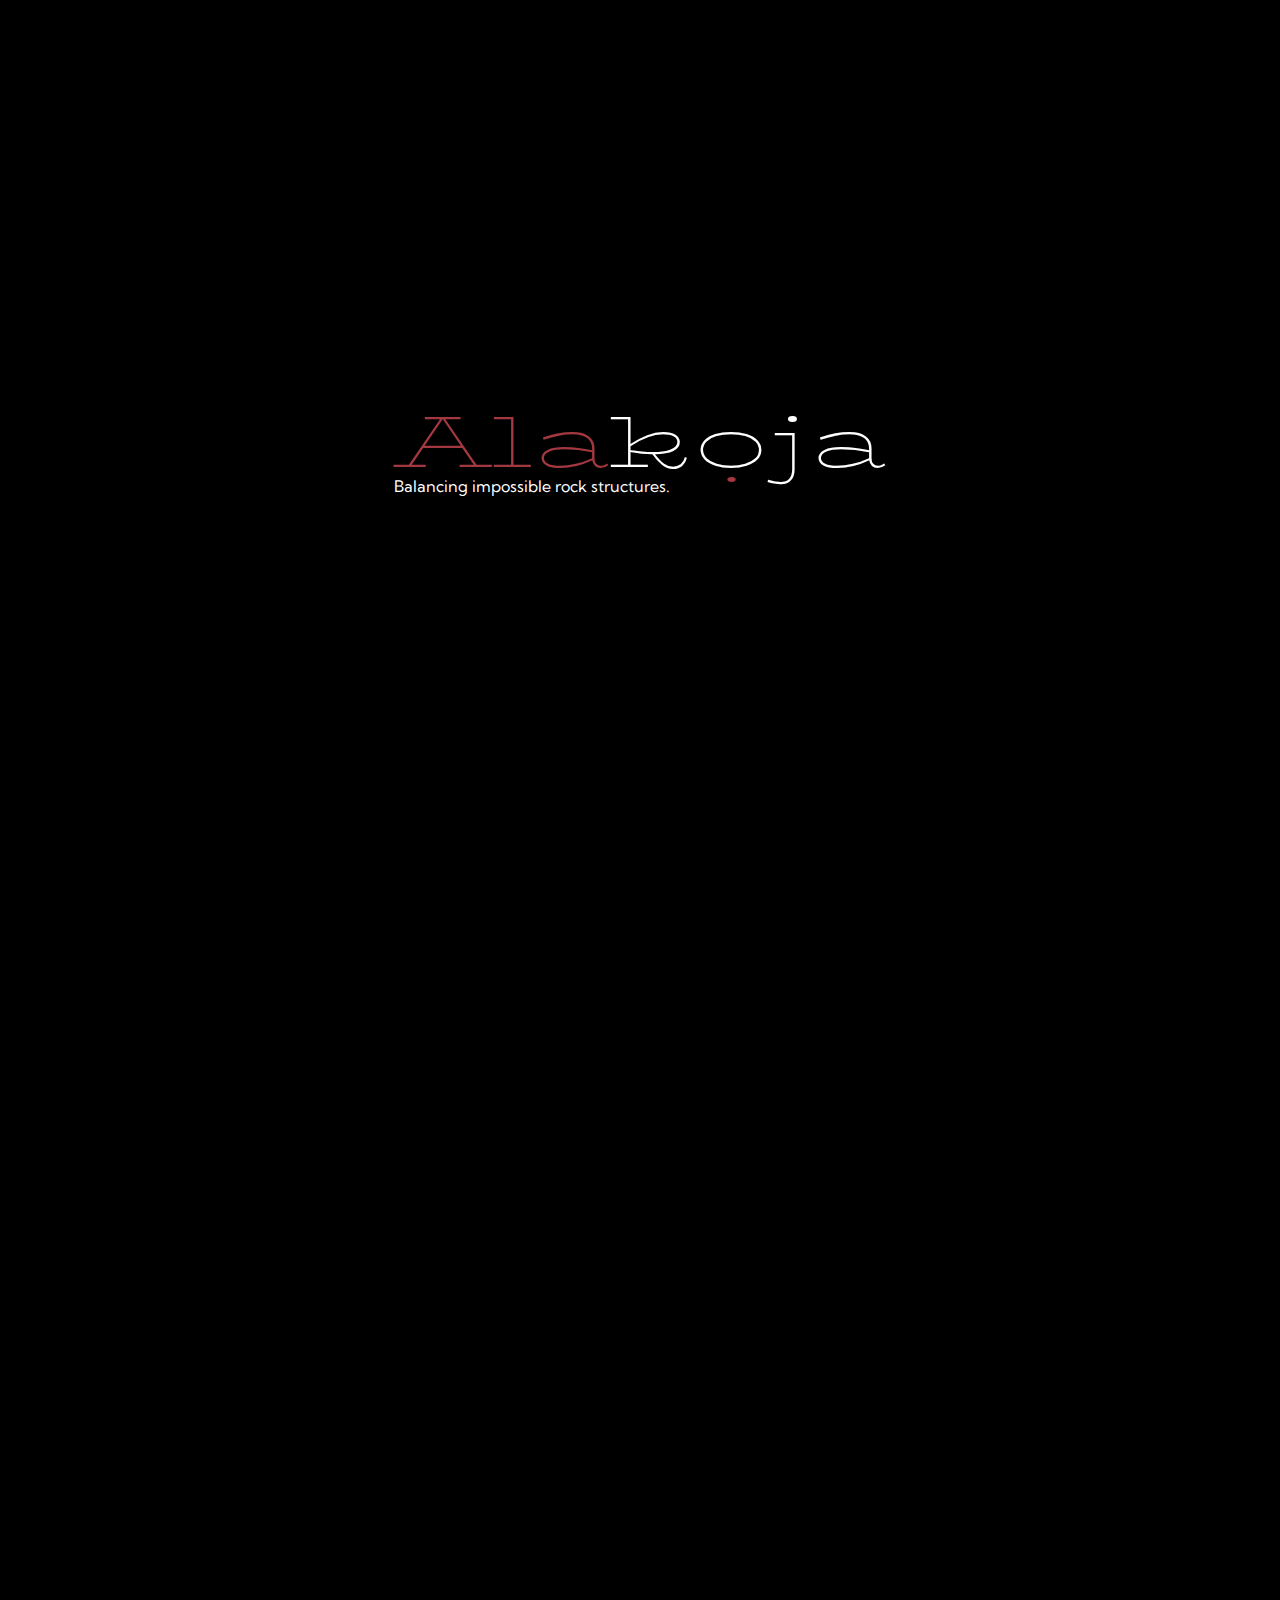
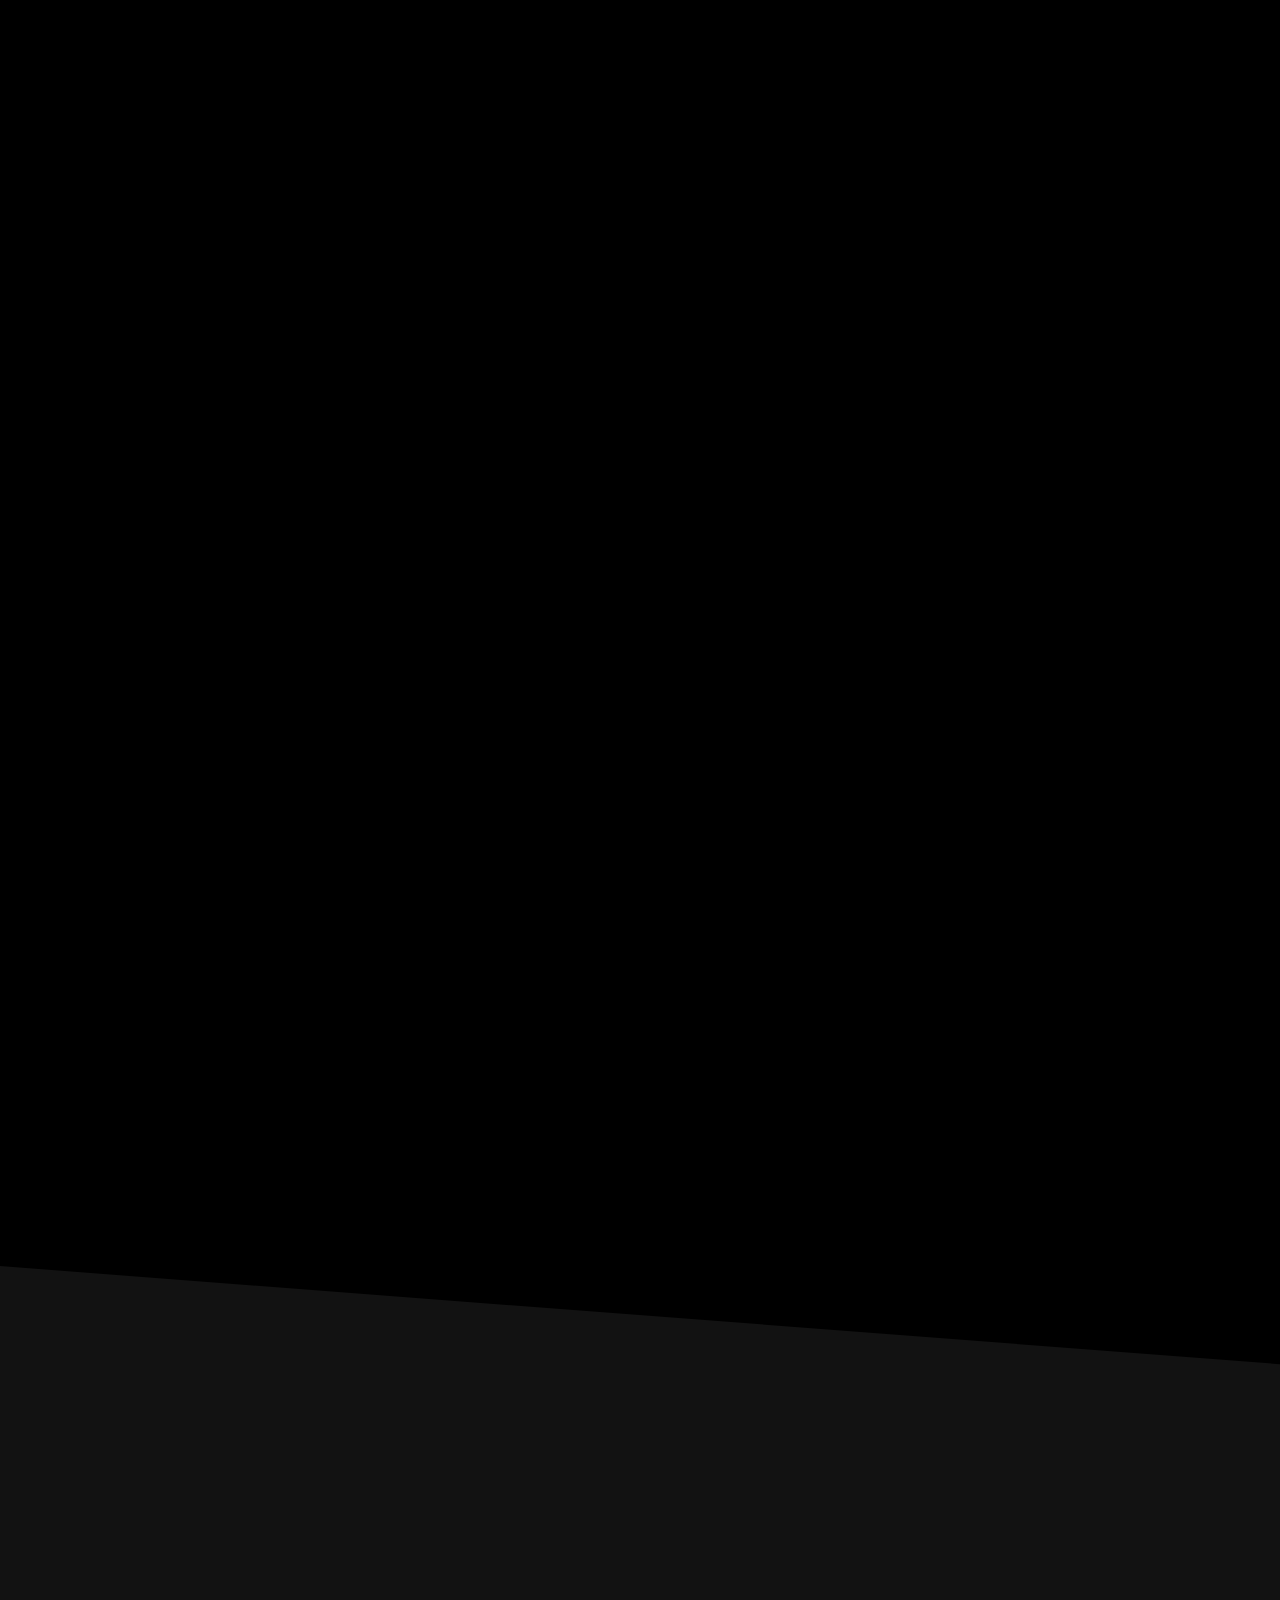
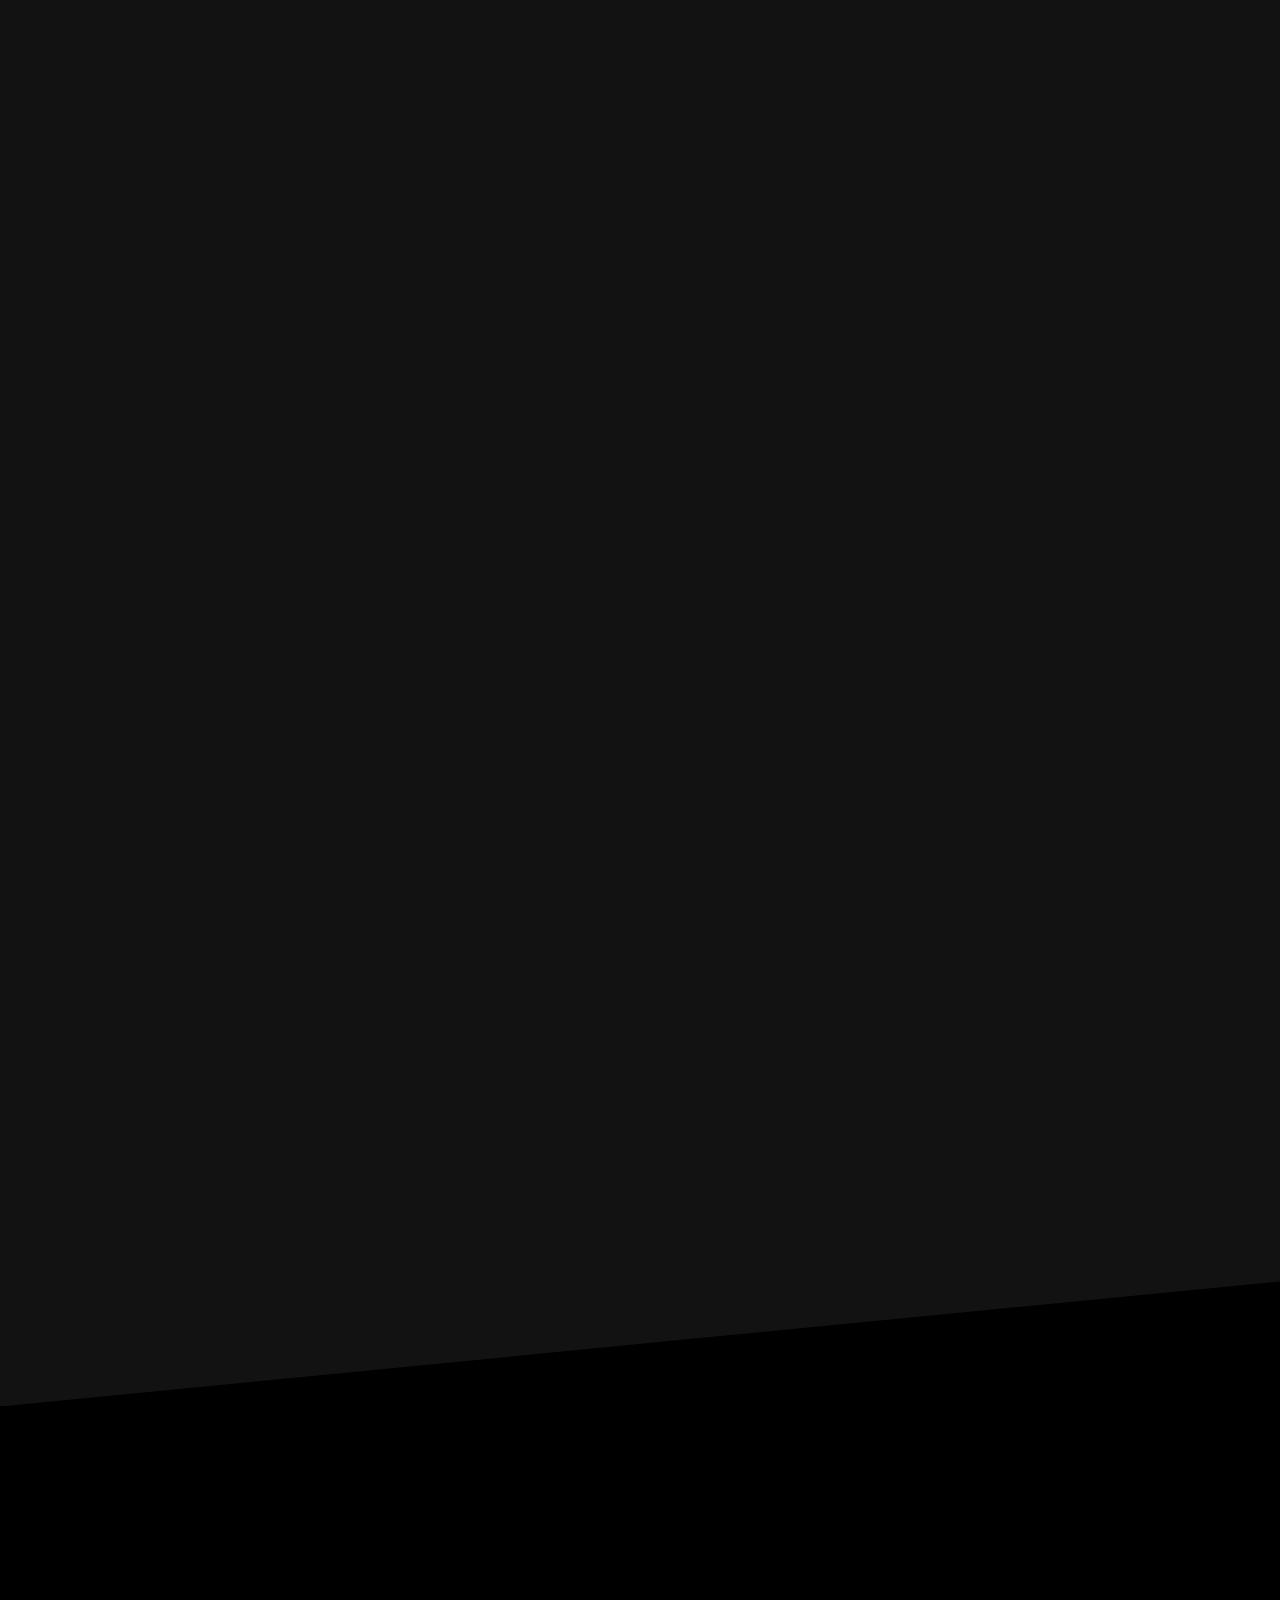
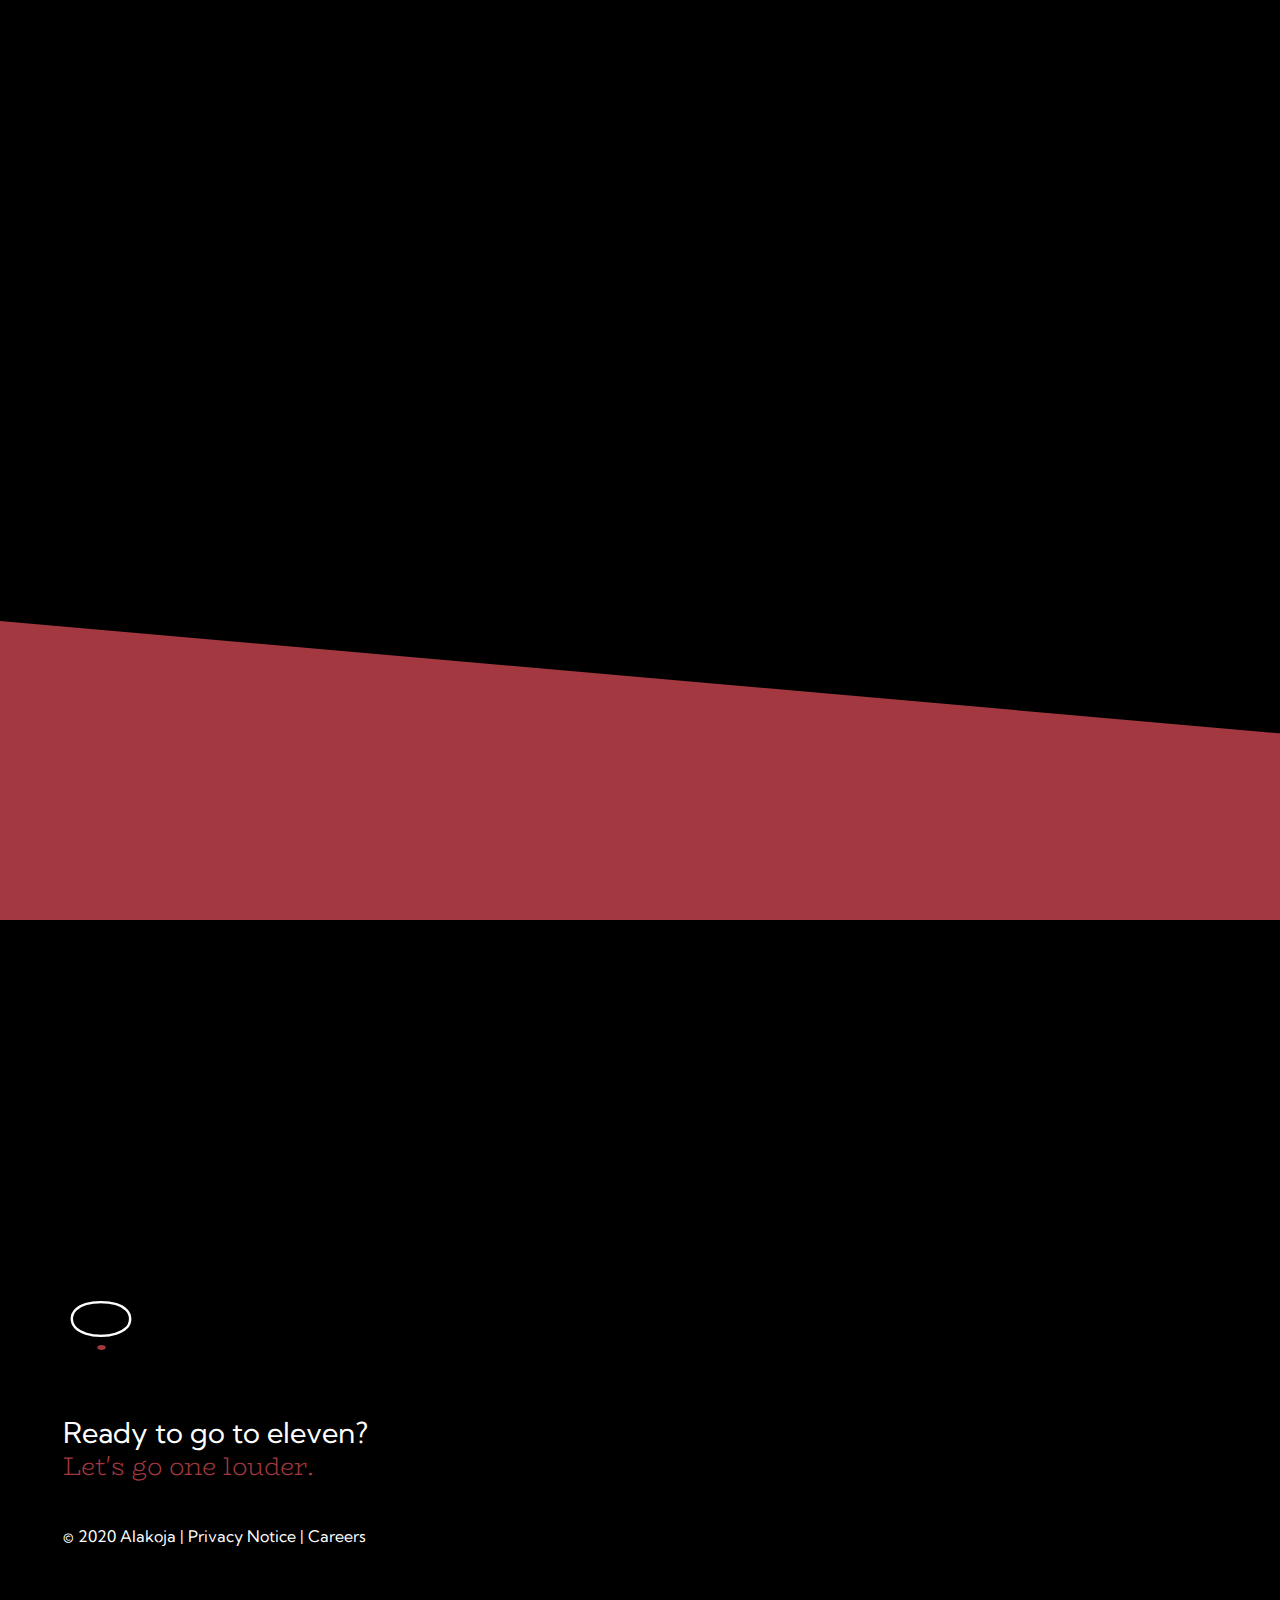
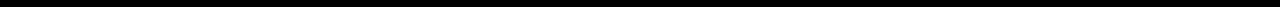
==== index.html @ 2e17ad3f "Add contact page (needs backend work)" ====
<!DOCTYPE html>
<html lang="en" class="dark-mode">
<head>
    <meta charset="UTF-8">
    <meta name="viewport" content="width=device-width, initial-scale=1.0">
    <link href="https://fonts.googleapis.com/css2?family=Gilda+Display&family=Kumbh+Sans:wght@300;400;700&family=BioRhyme:wght@200;300;400;700;800&family=BioRhyme+Expanded:wght@200;300;400;700;800&display=swap" rel="stylesheet">
    <link href="reset.css" rel="stylesheet">
    <link href="styles.css" rel="stylesheet">
    <title>Alakọja</title>
</head>
<body>
    <div class="preloader">
        <div></div>
        <h1><span class="logo-color-1">Ala</span>k<span class="hero-o">o</span>ja</h1>
        <p>Balancing impossible rock structures.</p>
    </div>
    <header>
        <div class="header-container">
            <h1><span class="logo-color-1">Ala</span>k<span class="hero-o">o</span>ja</h1>
            <h2>Transcend the ordinary.</h2>
        </div>
        <div class="header-diag"></div>
    </header>
    <div class="nav-btn square-hover">☰</div>
    <nav class="hidden">
        <h1><a href="#"><span class="logo-color-1">Ala</span>k<span class="hero-o">o</span>ja</a></h1>
        <ul>
            <li><a href="#services">Check out our services</a></li>
            <li><a href="#work">See our work</a></li>
            <li><a href="#team">Meet our team</a></li>
            <li><a href="#careers">Find your people</a></li>
            <li><a href="/contact/" class="cta-action square-hover">Take the leap</a></li>
        </ul>
    </nav>
    <section class="hero">
        <video autoplay muted="true" class="hero-img" onended="showNext()">
            <source src="nyu.mp4" type="video/mp4">

            <img src="https://source.unsplash.com/qWQGk5mdVBU"></img>
        </video>
    </section>
    <div class="bottom-diag"></div>
    <main>
        <section class="service-section main-padding">
            <h3 id="services" class="float-up">What we offer</h3>
            <div class="service-container">
                <div class="service float-up">
                    <div class="img-container"><img src="design.svg" /></div>
                    <h4>A holistic design experience</h4>
                    <p>A good design generates buzz. Our in-house designers can work with you to seamlessly integrate with your current design language, or help you build a new one.</p>
                </div>
                <div class="service float-up">
                    <div class="img-container"><img src="development.svg" /></div>
                    <h4>Best-in-class web development</h4>
                    <p>Our engineers have worked at companies big and small, and all of their combined experience are at your disposal to make your perfect website run perfectly.</p>
                </div>
                <div class="service float-up">
                    <div class="img-container"><img src="consulting.svg" /></div>
                    <h4>Consulting that gets you solutions</h4>
                    <p>It pays to know who to pay. We've got years of experience in this space, and our consultants can help you choose your path. You can rest easy working with us.</p>
                </div>
                <div class="service float-up">
                    <div class="img-container"><img src="research.svg" /></div>
                    <h4>Consumer research and market knowledge</h4>
                    <p>Knowledge is power, and we can get it for you. Knowing what the market thinks of you can inform your next steps, and we know the best ways to help you out.</p>
                </div>
                <div class="service float-up">
                    <div class="img-container"><img src="marketing.svg" /></div>
                    <h4>A marketing strategy that adds up</h4>
                    <p>A good product like yours deserves a captive audience. Our marketing team knows exactly how to get you in front of that audience, and let your product speak for itself.</p>
                </div>
                <div class="service float-up">
                    <div class="img-container"><img src="cutting-edge.svg" /></div>
                    <h4>Cutting-edge tech to help you stand out</h4>
                    <p>Sometimes, current-gen just isn't enough. We have a team dedicated to finding ways to use novel technology like machine learning to boost your bottom line.</p>
                </div>
                <div class="service float-up">
                    <div class="img-container"><img src="metrics.svg" /></div>
                    <h4>Metrics that make sense</h4>
                    <p>A black-box solution doesn't help anybody. Our team has experience turning opaque systems at Fortune 500 companies into understandable, readable, actionable data.</p>
                </div>
                <div class="service float-up">
                    <div class="img-container"><img src="optimization.svg" /></div>
                    <h4>Smooth-as-butter optimization</h4>
                    <p>Even performance cars need tune-ups. Our engineering team knows what makes websites run, and what makes them crawl. We'll make sure yours runs in high gear.</p>
                </div>
                <div class="service float-up">
                    <div class="img-container"><img src="seo.svg" /></div>
                    <h4>SEO that's always number 1</h4>
                    <p>Your website needs to be seen. What better way to be seen than as the top result on your favorite search engine? Our dedicated SEO team can make it happen.</p>
                </div>
            </div>
        </section>
        <div class="service-work-diag"></div>
        <section class="work-section main-padding">
            <h3 id="work" class="float-up">Read our case studies</h3>
            <div class="work-container">
                <div class="work-card float-up square-hover">
                    <a href="/work/squarespace">
                        <img class="work-img" src="https://source.unsplash.com/gM8L2eUCVRE"></img>
                        <h4 data-name="Squarespace">Squarespace</h4>
                    </a>
                </div>
                <div class="work-card float-up square-hover">
                    <a href="/work/codecademy">
                        <!-- <img class="work-img" src="codecademy-render.png"></img> -->
                        <video preload="true" loop="true" muted="true" class="work-img" poster="codecademy-render.png">
                            <source src="codecademy.mp4" type="video/mp4">
                        </video>
                        <h4 data-name="Codecademy">Codecademy</h4>
                    </a>
                </div>
                <div class="work-card float-up square-hover">
                    <a href="/work/nfl">
                        <img class="work-img" src="https://source.unsplash.com/UpbLLAB8E78"></img>
                        <h4 data-name="NFL">NFL</h4>
                    </a>
                </div>
                <div class="work-card float-up square-hover">
                    <a href="/work/att">
                        <img class="work-img" src="https://source.unsplash.com/UpbLLAB8E78"></img>
                        <h4 data-name="AT&T">AT&amp;T</h4>
                    </a>
                </div>
                <div class="work-card float-up square-hover">
                    <a href="/work/nyu">
                        <!-- <img class="work-img-alt" src="https://source.unsplash.com/2JIvboGLeho"></img> -->
                        <video preload="true" loop="true" muted="true" class="work-img" poster="nyu-render.png">
                            <source src="nyu.mp4" type="video/mp4">
                        </video>
                        <h4 data-name="NYU Libraries">NYU Libraries</h4>
                    </a>
                </div>
                <div class="work-card float-up square-hover">
                    <a href="/work/terraling">
                        <!-- <img class="work-img" src="terraling-render.png"></img> -->
                        <video preload="true" loop="true" muted="true" class="work-img" poster="terraling-render.png">
                            <source src="terraling.mp4" type="video/mp4">
                        </video>
                        <h4 data-name="Terraling">Terraling</h4>
                    </a>
                </div>
            </div>
        </section>
        <div class="work-client-diag"></div>
        <section class="client-section main-padding">
            <div class="client-img-bg">
                <img class="nba" src="terraling-render.png" />
                <img class="bloomberg" src="nyu-render.png" />
            </div>
            <h3 id="clients" class="float-up">Some clients we've worked with</h3>
            <div class="client-container ">
                <div class="client" data-bg="nba"><!--h4>NBA</h4--><img class="float-up" src="nbalogo.png" /></div>
                <div class="client" data-bg="bloomberg"><!--h4>Bloomberg</h4--><img class="float-up" src="bloomberglogo.png" /></div>
                <div class="client"><!--h4>Game of Thrones</h4--><img class="float-up" src="gameofthroneslogo.png" /></div>
                <div class="client"><!--h4>CenturyLink</h4--><img class="float-up" src="centurylinklogo.png" /></div>
                <div class="client"><!--h4>Wall Street Journal</h4--><img class="float-up" src="wallstreetjournallogo.png" /></div>
                <div class="client"><!--h4>MLB</h4--><img class="float-up" src="mlblogo.png" /></div>
                <div class="client"><!--h4>Goldman Sachs</h4--><img class="float-up" src="goldmansachslogo.png" /></div>
                <div class="client"><!--h4>Mercedes-Benz</h4--><img class="float-up" src="mercedesbenzlogo.png" /></div>
                <div class="client"><!--h4>Bacardi</h4--><img class="float-up" src="bacardilogo.png" /></div>
                <div class="client"><!--h4>Toshiba</h4--><img class="float-up" src="toshibalogo.png" /></div>
                <div class="client"><!--h4>Daily News</h4--><img class="float-up" src="dailynewslogo.png" /></div>
                <div class="client"><!--h4>Camel</h4--><img class="float-up" src="camellogo.png" /></div>
            </div>
        </section>
        <div class="client-team-diag"></div>
        <section class="team-section main-padding">
            <h3 id="team" class="float-up">Your dream team</h3>
        </section>
        <section class="career-section main-padding">
            <h3 id="careers" class="float-up">See our open positions</h3>
            <div class="career-container">
                <div class="career-location float-up">
                    <h4>Brooklyn</h4>
                    <p>No open positions.</p>
                </div>
                <div class="career-location float-up">
                    <h4>Remote</h4>
                    <p>No open positions.</p>
                </div>
                <div class="career-location float-up">
                    <h4>International</h4>
                    <p>No open positions.</p>
                </div>
            </div>
        </section>
    </main>
    <footer>
        <h1><span class="hero-o">o</span></h1>
        <div class="footer-cta">
            <span class="cta-label">Ready to go to eleven?</span>
            <a href="/contact/" class="cta-action square-hover">Let's go one louder.</a>
        </div>
        <div class="footer-text">© 2020 Alak<span class="hero-o">o</span>ja | <a href="#">Privacy Notice</a> | <a href="/#careers">Careers</a></div> 
    </footer>
    <!-- <div class="cursor-outside"></div>
    <div class="cursor-center"></div> -->
</body>

<script type="text/javascript" src="scripts.js"></script>

</html>
---- styles.css ----
:root {
    --logo-color-1: #a33841;
    --contrast-color: #d4e4ff;
    --bg-color: white;
    --bg-color-1: #cfcfcf;
    --bg-color-2: #f3c8d1;
    --text-color: black;
}

* {
    box-sizing: border-box;
    /* cursor: none; */
}

html {
    font-family: "Kumbh Sans";
    color: var(--text-color);
    scroll-behavior: smooth;
}

html.dark-mode {
    --bg-color: black;
    --bg-color-1: #121212;
    --bg-color-2: var(--logo-color-1);
    --text-color: white;
}

body {
    overflow: hidden;
}

/* heading */

h1 {
    /* font-family: "Gilda Display"; */
    font-family: "BioRhyme Expanded";
    font-weight: 200;
    font-size: 4.5em;
    /* margin-bottom: 10px; */
}

@media (max-width: 768px) {
    h1 {
        font-family: "BioRhyme";
        margin-bottom: 10px;
    }
}

h2 {
    font-size: 1.4em;
}

h3 {
    font-size: 2.2em;
    font-weight: bold;
    padding-bottom: 1.2em;
    padding-top: 10vh;
}

h4 {
    /* font-family: "Gilda Display"; */
    font-family: "BioRhyme";
    font-weight: 300;
    font-size: 1.8em;
}

a {
    position: relative;
    text-decoration: none;
    color: var(--text-color);
}

a::after {
    content: '';
    width: 0%;
    background: var(--text-color);
    height: 1px;
    position: absolute;
    left: 0%;
    bottom: -1px;
    transition: 0.1s linear;
}

a:hover::after {
    width: 25%;
    transition: 0.1s linear;
}

a:active::after {
    width: 100%;
    transition: 0.1s linear;
}

/* layout */

header {
    position: fixed;
    top: 0;
    left: 0;
    z-index: 98;
    height: 30vh;
    width: 100%;
    display: grid;
    grid-template: 17.5vh 1fr / 1fr;
    align-items: center;
    overflow: hidden;
    will-change: auto;
}

.header-container {
    padding: 4%;
    padding-bottom: 0;
    max-width: 100%;
    z-index: 97;
}

.header-diag {
    position: absolute;
    width: 150%;
    height: 100%;
    background: var(--bg-color);
    clip-path: polygon(0 0, 0 100%, 100% 0);
}

nav {
    position: fixed;
    background: var(--bg-color);
    height: 100%;
    width: 100%;
    z-index: 100;
    top: 0;
    left: 0;
    padding: 15vh;
    transition: 0.1s linear;
}

@media (max-width: 768px) {
    header {
        font-size: 0.75em;
    }

    nav {
        padding: 5vh;
    }
}

nav.hidden {
    opacity: 0;
    pointer-events: none;
    transition: 0.1s linear;
}

nav ul {
    display: grid;
    grid-template-columns: 1fr;
    padding-top: 10px;
    grid-gap: 15px;
    font-size: 1.2em;
}

.hero {
    height: 90vh;
    margin-top: 10vh;
    overflow: hidden;
    display: grid;
    justify-content: center;
    align-items: center;
    grid-template-columns: 1fr;
    grid-template-rows: 1fr;
}

.bottom-diag {
    max-width: 100%;
    overflow: hidden;
    height: calc(20vh + 2px);
    margin-top: calc(-20vh - 2px);
    background: var(--bg-color);
    /* clip-path: polygon(0 100%, 100% 0, 100% 100%); */
    clip-path: polygon(0 45%, 0 100%, 100% 100%);
}

main {
    padding: 5% 0;
    background: var(--bg-color);
    z-index: 2;
}

.main-padding {
    padding-left: 7.5vh;
    padding-right: 7.5vh;
}

.service-container {
    display: flex;
    flex-flow: row wrap;
}

.service {
    width: 33%;
    margin-bottom: 1em;
    padding-bottom: 85px;
    padding-right: 85px;
    display: grid;
    grid-template-rows: 200px auto auto;
    grid-gap: 25px;
}

@media (max-width: 768px) {
    .service {
        width: 100%;
        grid-template-rows: 150px auto auto;
        grid-gap: 25px;
        padding-right: 0;
        padding-bottom: 25px;
        padding-top: 25px;
        border-top: 1px solid var(--text-color);
    }
}

.service .img-container {
    width: 100%;
    height: 100%;
    overflow: hidden;
    padding: 0 20px;
    padding-bottom: 10px;
    display: grid;
    justify-content: center;
    align-items: center;
}

.service .img-container img {
    width: 100%;
    height: 100%;
    object-fit: fill;
}

.service p {
    line-height: 2em;
}

.service-work-diag {
    height: 12vh;
    margin-bottom: -3px;
    clip-path: polygon(0 0, 0 100%, 110% 100%);
    background: var(--bg-color-1);
}

.work-section {
    background: var(--bg-color-1);
}

.work-container {
    width: 100%;
    display: flex;
    flex-flow: row wrap;
}

.work-card {
    width: calc(50% - 10px);
    height: 45vh;
    position: relative;
    transition: 0.1s linear;
    margin-right: 10px;
    margin-bottom: 10px;
}

.work-card:hover {
    filter: contrast(1.2) saturate(1.1);
    transition: 0.1s linear;
}

.work-card h4 {
    position: absolute;
    bottom: 1.3em;
    left: 25px;
    color: white;
    z-index: 2;
    transition: 0.1s linear;
    pointer-events: none;
}

.work-card h4::after {
    content: '';
    position: absolute;
    height: 2px;
    background: white;
    width: 0%;
    bottom: -3px;
    left: 0;
    transition: 0.1s linear;
}

.work-card h4::before {
    content: attr(data-name);
    font-size: 10em;
    position: absolute;
    bottom: -2.2rem;
    left: 0px;
    word-wrap: break-word;
    max-width: 40vw;
    line-height: 0.55em;
    font-family: "Kumbh Sans";
    opacity: 0;
    font-weight: 900;
    letter-spacing: -15px;
    pointer-events: none;
    transition: 0.1s linear;
}

.work-card:hover h4 {
    left: 60px;
    transition: 0.1s linear;
}

.work-card:hover h4::after {
    width: 25px;
    transition: 0.1s linear;
}

.work-card:active h4::after {
    width: 100%;
    transition: 0.1s linear;
}

.work-card:hover h4::before {
    opacity: 0.1;
    transition: 0.1s linear;
}

.work-card a {
    height: 100%;
    width: 100%;
    display: block;
    overflow: hidden;
    display: flex;
    justify-content: center;
    align-items: center;
    object-fit: cover;
}

.work-card .work-img {
    flex: 1;
    max-height: 100%;
    object-fit: cover;
}

@media (max-width: 768px) {
    .work-card h4::before {
        display: none;
    }

    .work-card {
        width: 100%;
    }

    .work-card img {
        top: 0%;
        height: 100%;
        width: auto;
    }
}

.work-client-diag {
    position: absolute;
    height: 15vh;
    width: 100%;
    padding-top: 25vh;
    margin-top: -2px;
    margin-bottom: -3px;
    clip-path: polygon(0 0, 0 100%, 180% 0);
    background: var(--bg-color-1);
    z-index: 5;
}

.client-section {
    position: relative;
    overflow: hidden;
    padding-top: 25vh;
    padding-bottom: 15vh;
}

.client-img-bg {
    position: absolute;
    height: 100%;
    width: 100%;
    top: 0;
    left: 0;
}

.client-img-bg img {
    position: absolute;
    object-fit: cover;
    height: calc(100% + 30vh);
    width: 100%;
    top: 0;
    left: 0;
    opacity: 0;
    transition: 0.1s linear;
}

.client-container {
    display: grid;
    grid-template-columns: 1fr 1fr 1fr;
    grid-gap: 15px;
}

.client-container h4 {
    font-weight: normal;
}

.client {
    height: 150px;
    padding: 40px;
    overflow: hidden;
}

.client img {
    object-fit: contain;
    width: 100%;
    height: 100%;
    filter: grayscale() opacity(0.5);
    transition: 0.1s linear;
}

.client:hover img {
    filter: grayscale() opacity(1);
    transition: 0.1s linear;
}

@media (max-width: 768px) {
    .client-img-bg {
        display: none;
    }

    .client-container {
        grid-template-columns: 1fr;
    }

    .client img {
        filter: grayscale() opacity(1);
    }
}

.dark-mode .client img {
    filter: grayscale() invert();
}

.client-team-diag {
    height: 15vh;
    width: 100%;
    margin-top: -15vh;
    margin-bottom: -3px;
    clip-path: polygon(0 0, 120% 100%, 0 100%);
    background: var(--bg-color-2);
    z-index: 6;
}

.team-section {
    background: var(--bg-color-2);
}

.career-container {
    display: flex;
    flex-flow: row wrap;
}

.career-location {
    width: 30%;
}

.career-location h4 {
    margin-bottom: 15px;
}

@media (max-width: 768px) {
    .career-location {
        width: 100%;
        margin-bottom: 50px;
    }
}

footer {
    padding: 7vh;
    min-height: 35vh;
    background: var(--bg-color);
    display: flex;
    flex-flow: column nowrap;
    z-index: -1;
}

footer h1 {
    margin-bottom: 1em;
}

footer .footer-cta {
    margin-bottom: 3em;
}

footer .footer-cta .hero-o::after {
    bottom: -0.2em;
    font-size: 1.2em;
}

/* contact */

.contact-section {
    min-height: 70vh;
    padding-bottom: 20vh;
    padding-top: 20vh;
    background: var(--bg-color-1);
}

.contact-form {
    margin-bottom: 2em;
    display: grid;
    grid-template-columns: 1fr;
    font-size: 1.2em;
    overflow: hidden;
}

input {
    height: 3em;
    background: none;
    outline: none;
    border: none;
    color: var(--text-color);
    border-bottom: 1px solid var(--text-color);
    margin-bottom: 2em;
    font-size: 1.5em;
    font-family: "BioRhyme";
    font-weight: 300;
    max-width: 100%;
}

input:-webkit-autofill {
    -webkit-text-fill-color: var(--text-color);
    box-shadow: 0 0 0px 1000px var(--bg-color-1) inset;
}

textarea {
    height: 9em;
    background: none;
    outline: none;
    border: none;
    color: var(--text-color);
    border-bottom: 1px solid var(--text-color);
    margin-bottom: 2em;
    font-size: 1.5em;
    font-family: "BioRhyme";
    font-weight: 300;
    max-width: 100%;
    margin-top: 0.5em;
}

button {
    height: 4em;
    position: relative;
    background: none;
    outline: none;
    border: none;
    width: 100%;
    color: var(--text-color);
    font-size: 1.5em;
    font-family: "BioRhyme";
    font-weight: 300;
    transition: 0.1s linear;
    z-index: 1;
    max-width: 100%;
}

button::after {
    content: '';
    position: absolute;
    left: 0;
    top: 0;
    height: 100%;
    width: 2px;
    background: var(--bg-color-2);
    transition: 0.1s linear;
    z-index: -1;
}

button:hover {
    cursor: pointer;
} 

button:hover::after {
    width: 30%;
    transition: 0.1s linear;
}

button:active::after {
    width: 100%;
    transition: 0.1s linear;
}

@media (max-width: 768px) {
    input {
        font-size: 1em;
    }

    textarea {
        font-size: 1em;
    }

    button {
        font-size: 1em;
    }
}

.contact-footer-diag {
    margin-top: -20vh;
    height: 15vh;
    width: 100%;
    clip-path: polygon(0 0, 120% 100%, 0 100%);
    background: var(--bg-color);
    z-index: 6;
}


/* util */

.preloader {
    width: 100vw;
    height: 100%;
    position: fixed;
    top: 0;
    left: 0;
    z-index: 105;
    display: grid;
    grid-template-rows: 1fr auto auto 1fr;
    justify-content: center;
    align-items: center;
    background: var(--bg-color);
}

.preloader :not(.hero-o) {
    animation: fade-in 2s linear;
}

@keyframes fade-in {
    0% {
        opacity: 0;
    }

    100% {
        opacity: 1;
    }
}

@keyframes fade-out {
    0% {
        opacity: 1;
    }

    100% {
        opacity: 0;
    }
}

.preloader .hero-o {
    color: var(--text-color);
}

.preloader .hero-o::after {
    animation: bounce-o 1.1s ease-out;
    bottom: 0.1em;
    animation-fill-mode: forwards;
}

@keyframes bounce-o {
    0% {
        /* bottom: -0.4em; */
        transform: translateY(25px);
        opacity: 0;
    }

    100% {
        /* bottom: -0.1em; */
        transform: translateY(0px);
        opacity: 1;
    }
}

.preloader.ready {
    pointer-events: none;
    animation: slide-out 1.3s cubic-bezier(0.075, 0.820, 0.165, 1.000);
    animation-fill-mode: forwards;
}

@keyframes slide-out {
    0% {
        transform: translateY(0);
        opacity: 1;
    }

    99% {
        transform: translateY(-100%);
        opacity: 1;
    }
    
    100% {
        opacity: 0;
    }
}

.nav-btn {
    position: fixed;
    top: 25px;
    right: 25px;
    font-size: 2em;
    z-index: 101;
    padding: 5px;
    padding-top: 9px;
    transform: translateY(0px);
    transition: 0.1s linear;
}

.nav-btn:hover {
    transform: translateY(-5px);
    cursor: pointer;
    transition: 0.1s linear;
}

h1 a::after {
    display: none;
}

.hero-img {
    min-height: 100vh;
    width: 100%;
    object-fit: cover;
}

@media (max-width: 768px) {
    .hero-img {
        width: auto;
        height: 100%;
        left: -45%;
    }
}

.cta-label {
    font-size: 1.8em;
    color: var(--text-color);
    display: block;
    margin-bottom: 7px;
}

.cta-action {
    font-family: "BioRhyme";
    font-weight: 300;
    position: relative;
    color: var(--logo-color-1);
    font-size: 1.6em;
    transition: 0.1s linear;
    z-index: 1;
}

.cta-action:active {
    color: white;
    transition: 0.1s linear;
}

.cta-action::after {
    content: '';
    width: 0%;
    height: 2px;
    background: var(--logo-color-1);
    position: absolute;
    left: 0%;
    top: 100%;
    transition: 0.1s linear;
    z-index: -1;
}

.cta-action:hover::after {
    width: 100%;
    left: 0%;
    transition: 0.1s linear;
}

.cta-action:active::after {
    top: -5px;
    left: -5px;
    width: calc(100% + 10px);
    height: calc(100% + 10px);
}

.logo-color-1 {
    color: var(--logo-color-1);
}

.hero-o {
    position: relative;
}

.hero-o::after {
    content: '.';
    position: absolute;
    left: 0;
    width: 100%;
    text-align: center;
    /* bottom: -0.1em; */
    bottom: 0.1em;
    font-size: 0.9em;
    color: var(--logo-color-1);
}

.float-up {
    opacity: 0;
    transform: translateY(50px);
    transition: 0.2s linear;
}

.float-up.floated {
    opacity: 1;
    transform: translateY(0px);
    transition: 0.2s linear;
}

/* cursor */

.cursor-center {
    position: fixed;
    width: 6px;
    height: 6px;
    border-radius: 50%;
    backdrop-filter: invert();
    top: -3px;
    left: -3px;
    z-index: 102;
    pointer-events: none;
}

.cursor-outside {
    position: fixed;
    width: 42px;
    height: 42px;
    border: 1px solid var(--text-color);
    background: #ffffff26;
    border-radius: 50%;
    backdrop-filter: invert();
    top: -21px;
    left: -21px;
    z-index: 102;
    pointer-events: none;
}

@media (max-width: 768px) {
    * {
        cursor: auto;
    }

    .cursor-center {
        display: none;
    }

    .cursor-outside {
        display: none;
    }
}
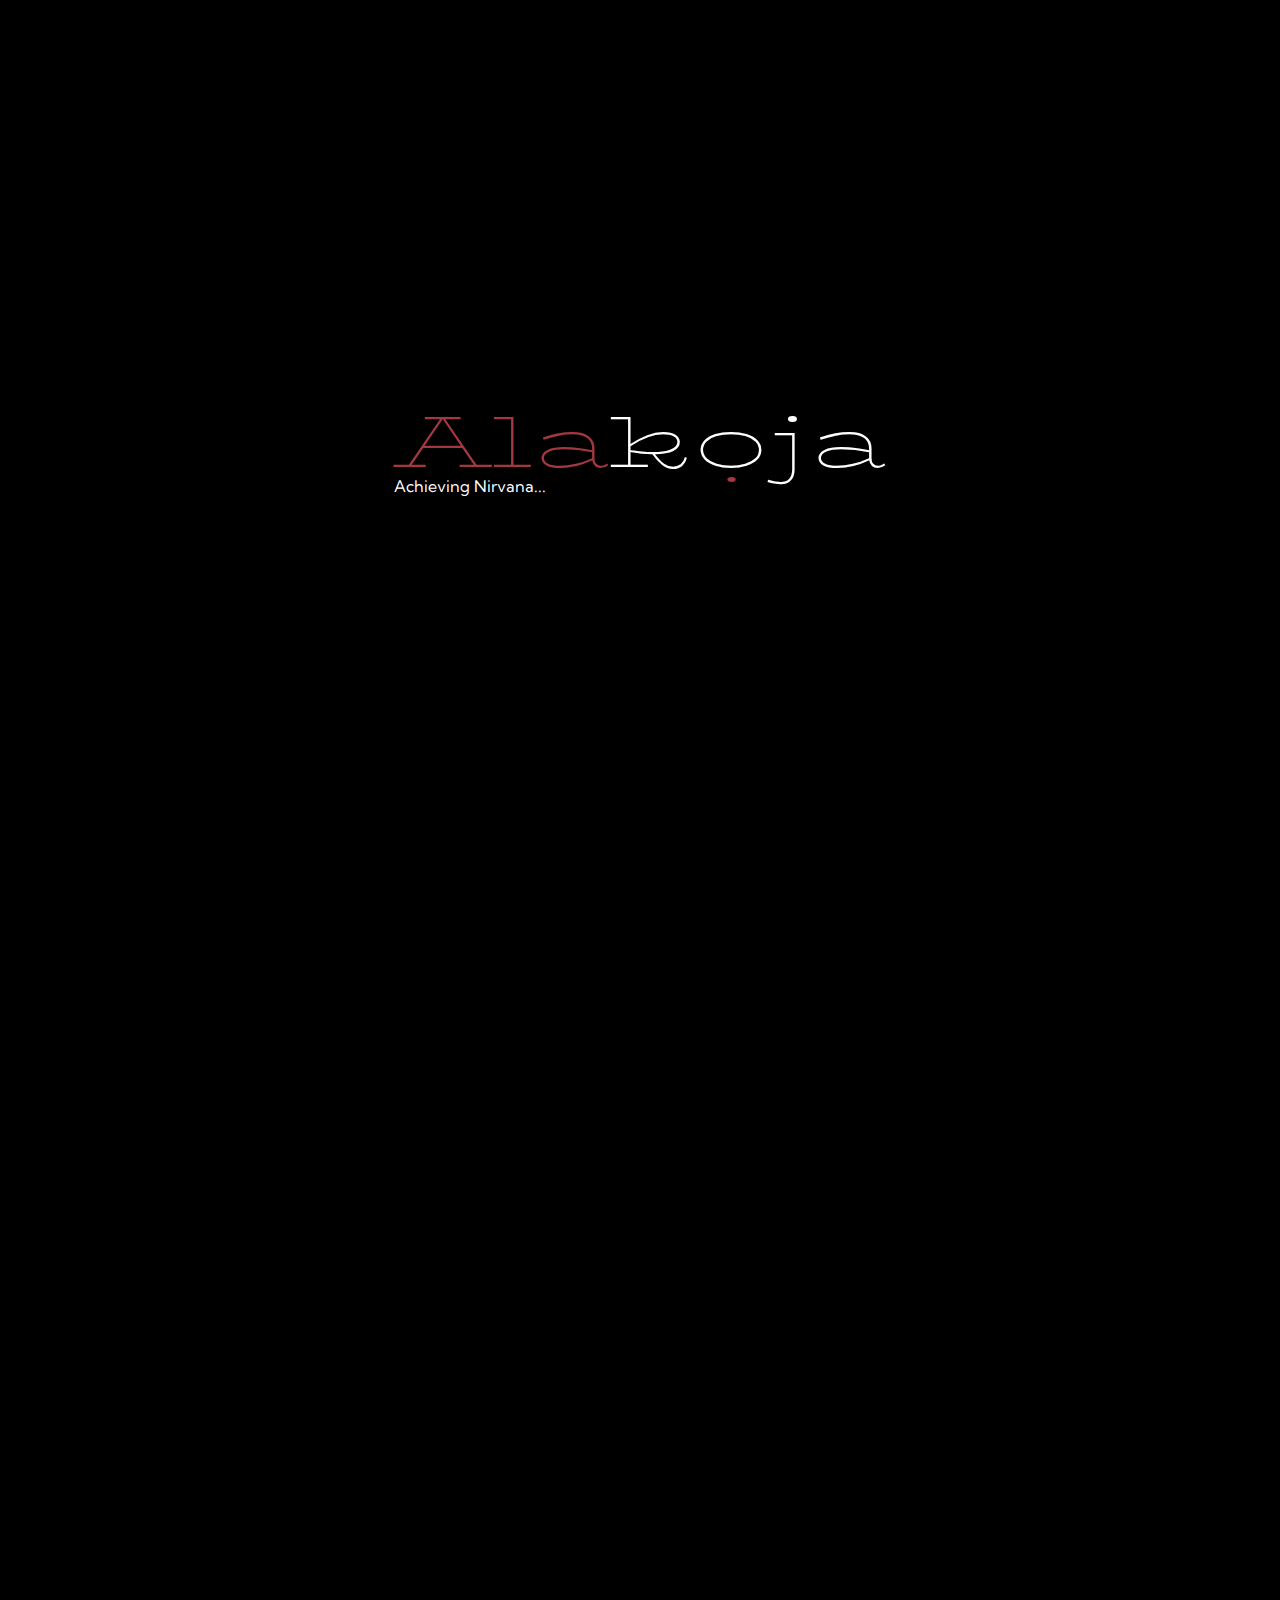
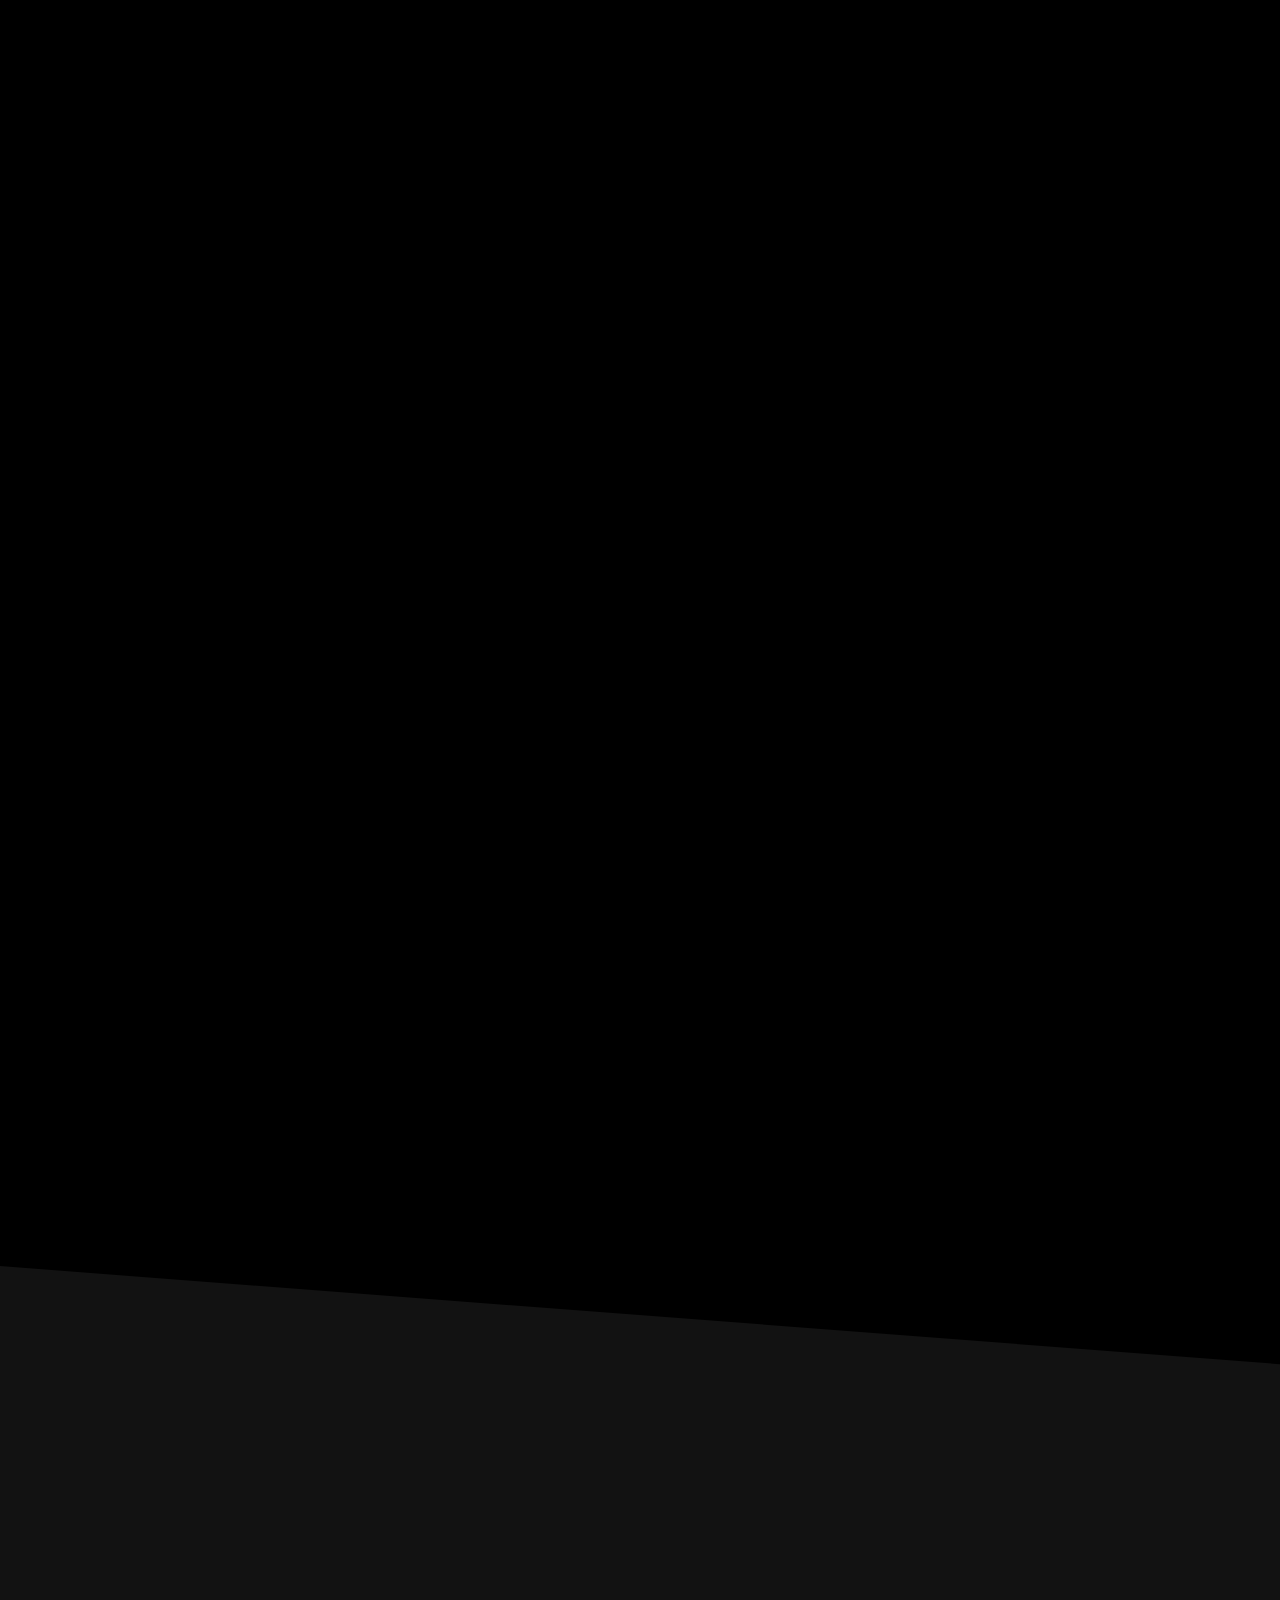
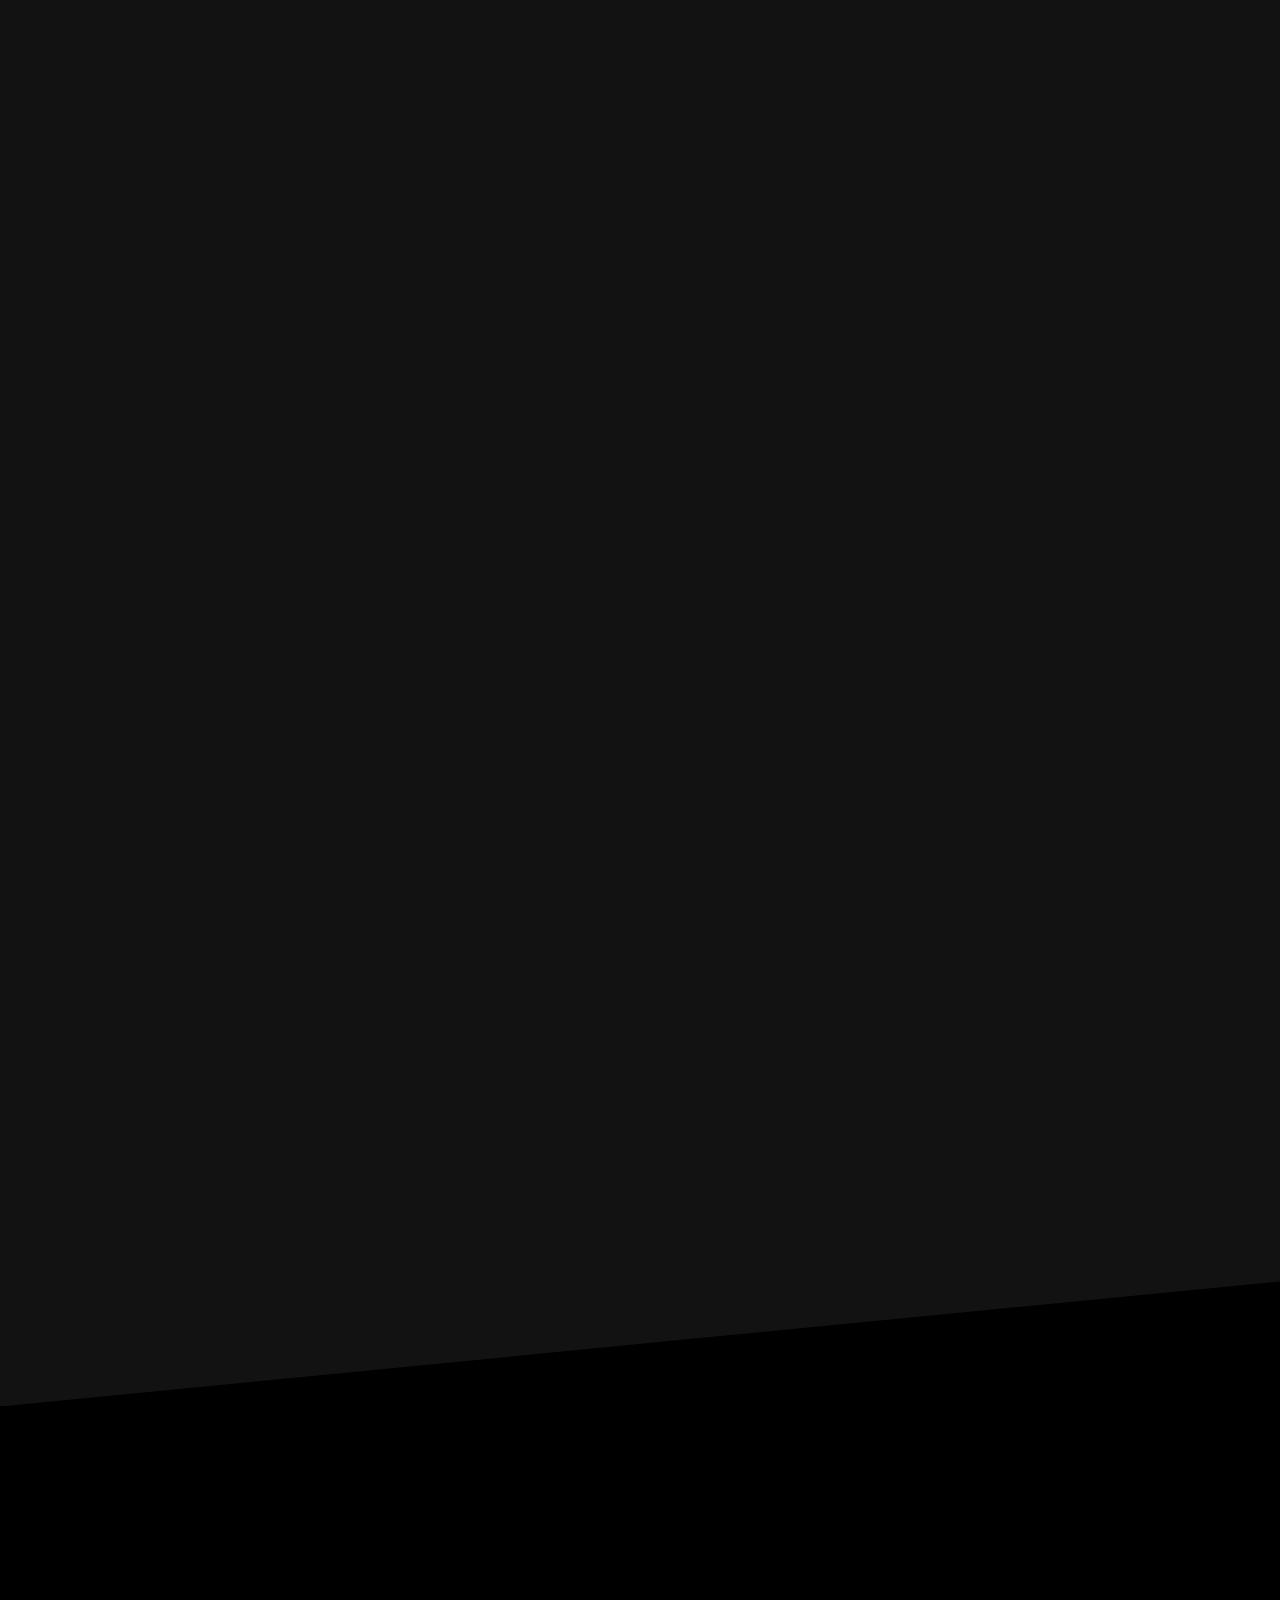
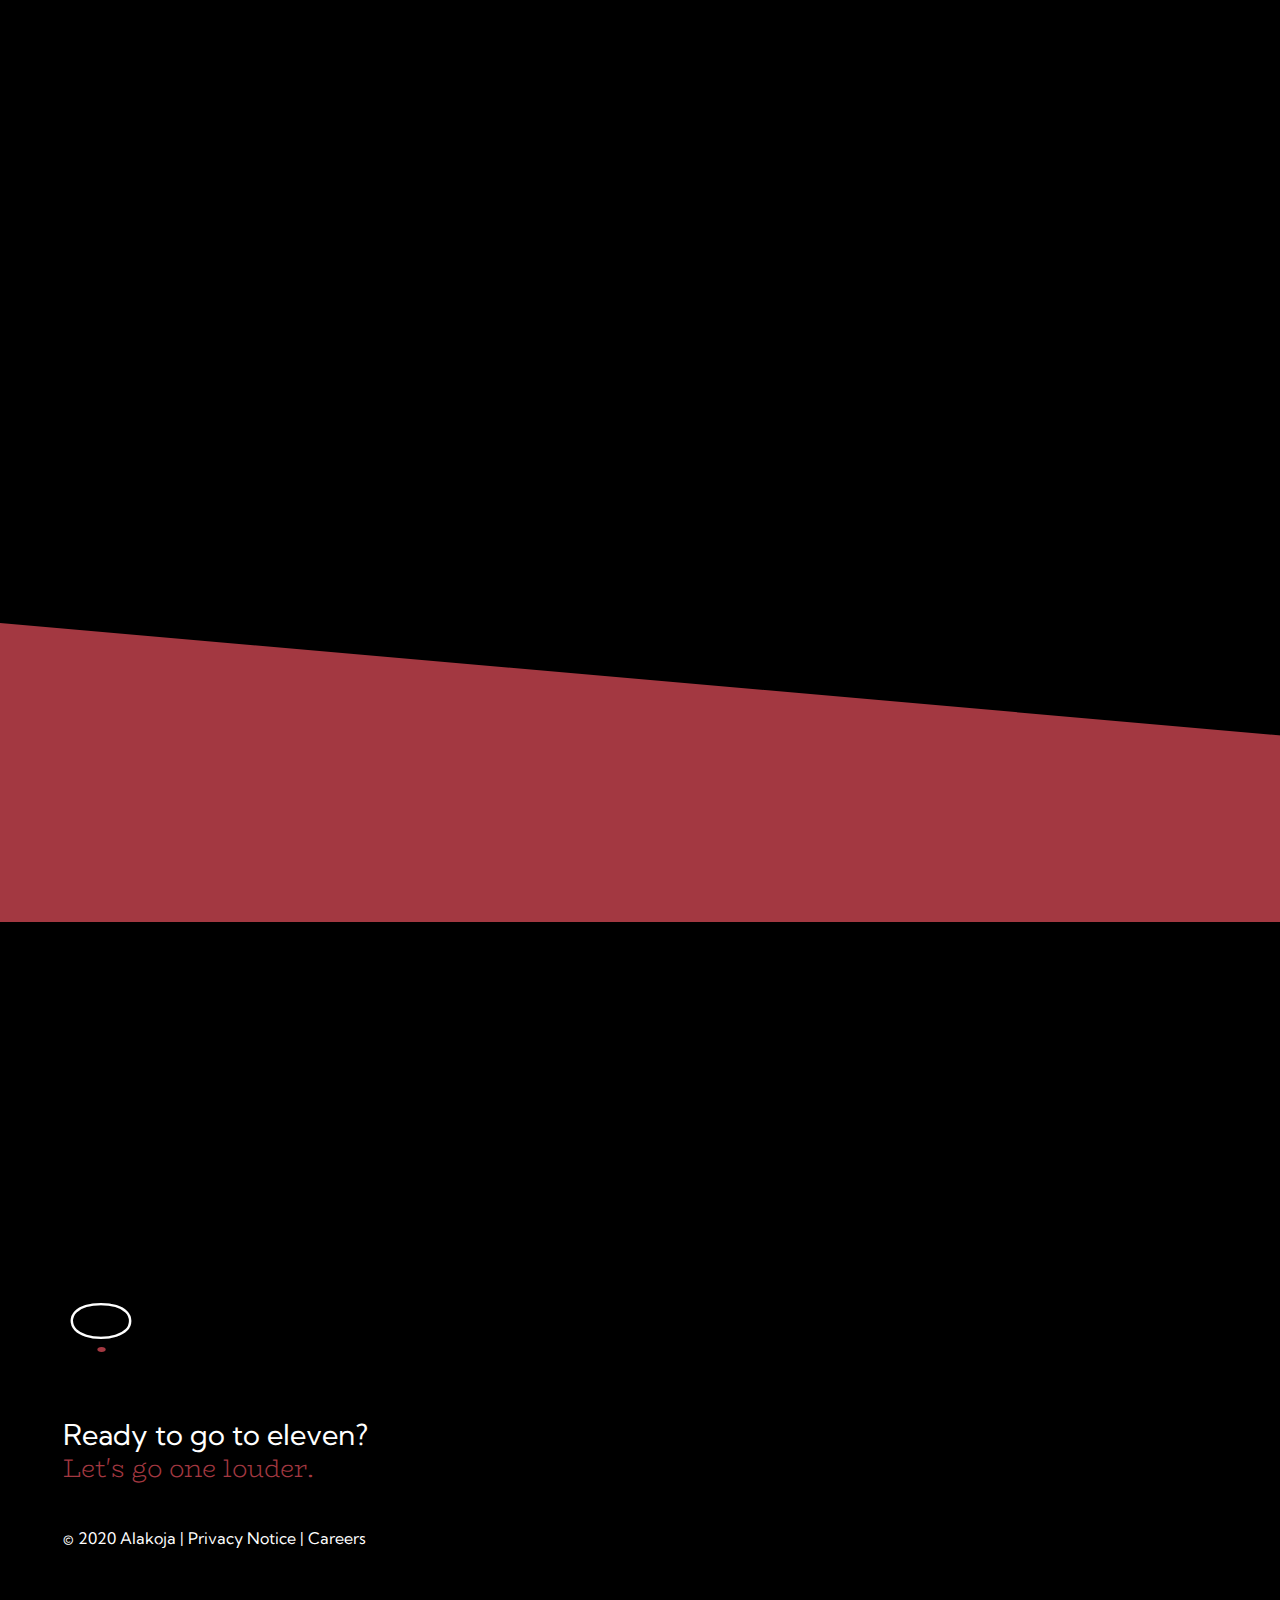
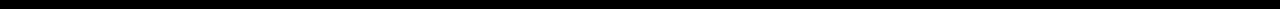
==== commit f08ea620: "Random preloader, and moved images to subfolders" ====
--- a/index.html
+++ b/index.html
@@ -12,7 +12,7 @@
     <div class="preloader">
         <div></div>
         <h1><span class="logo-color-1">Ala</span>k<span class="hero-o">o</span>ja</h1>
-        <p>Balancing impossible rock structures.</p>
+        <p data-text="Balancing impossible rock structures...|Entering the Avatar state...|Breaking the cycle of rebirth...|Achieving Nirvana...|Grabbing some buttered toast...|Doing some nerdy things..."></p>
     </div>
     <header>
         <div class="header-container">
@@ -45,47 +45,47 @@
             <h3 id="services" class="float-up">What we offer</h3>
             <div class="service-container">
                 <div class="service float-up">
-                    <div class="img-container"><img src="design.svg" /></div>
+                    <div class="img-container"><img src="services/design.svg" /></div>
                     <h4>A holistic design experience</h4>
                     <p>A good design generates buzz. Our in-house designers can work with you to seamlessly integrate with your current design language, or help you build a new one.</p>
                 </div>
                 <div class="service float-up">
-                    <div class="img-container"><img src="development.svg" /></div>
+                    <div class="img-container"><img src="services/development.svg" /></div>
                     <h4>Best-in-class web development</h4>
                     <p>Our engineers have worked at companies big and small, and all of their combined experience are at your disposal to make your perfect website run perfectly.</p>
                 </div>
                 <div class="service float-up">
-                    <div class="img-container"><img src="consulting.svg" /></div>
+                    <div class="img-container"><img src="services/consulting.svg" /></div>
                     <h4>Consulting that gets you solutions</h4>
                     <p>It pays to know who to pay. We've got years of experience in this space, and our consultants can help you choose your path. You can rest easy working with us.</p>
                 </div>
                 <div class="service float-up">
-                    <div class="img-container"><img src="research.svg" /></div>
+                    <div class="img-container"><img src="services/research.svg" /></div>
                     <h4>Consumer research and market knowledge</h4>
                     <p>Knowledge is power, and we can get it for you. Knowing what the market thinks of you can inform your next steps, and we know the best ways to help you out.</p>
                 </div>
                 <div class="service float-up">
-                    <div class="img-container"><img src="marketing.svg" /></div>
+                    <div class="img-container"><img src="services/marketing.svg" /></div>
                     <h4>A marketing strategy that adds up</h4>
                     <p>A good product like yours deserves a captive audience. Our marketing team knows exactly how to get you in front of that audience, and let your product speak for itself.</p>
                 </div>
                 <div class="service float-up">
-                    <div class="img-container"><img src="cutting-edge.svg" /></div>
+                    <div class="img-container"><img src="services/cutting-edge.svg" /></div>
                     <h4>Cutting-edge tech to help you stand out</h4>
                     <p>Sometimes, current-gen just isn't enough. We have a team dedicated to finding ways to use novel technology like machine learning to boost your bottom line.</p>
                 </div>
                 <div class="service float-up">
-                    <div class="img-container"><img src="metrics.svg" /></div>
+                    <div class="img-container"><img src="services/metrics.svg" /></div>
                     <h4>Metrics that make sense</h4>
                     <p>A black-box solution doesn't help anybody. Our team has experience turning opaque systems at Fortune 500 companies into understandable, readable, actionable data.</p>
                 </div>
                 <div class="service float-up">
-                    <div class="img-container"><img src="optimization.svg" /></div>
+                    <div class="img-container"><img src="services/optimization.svg" /></div>
                     <h4>Smooth-as-butter optimization</h4>
                     <p>Even performance cars need tune-ups. Our engineering team knows what makes websites run, and what makes them crawl. We'll make sure yours runs in high gear.</p>
                 </div>
                 <div class="service float-up">
-                    <div class="img-container"><img src="seo.svg" /></div>
+                    <div class="img-container"><img src="services/seo.svg" /></div>
                     <h4>SEO that's always number 1</h4>
                     <p>Your website needs to be seen. What better way to be seen than as the top result on your favorite search engine? Our dedicated SEO team can make it happen.</p>
                 </div>
@@ -150,18 +150,18 @@
             </div>
             <h3 id="clients" class="float-up">Some clients we've worked with</h3>
             <div class="client-container ">
-                <div class="client" data-bg="nba"><!--h4>NBA</h4--><img class="float-up" src="nbalogo.png" /></div>
-                <div class="client" data-bg="bloomberg"><!--h4>Bloomberg</h4--><img class="float-up" src="bloomberglogo.png" /></div>
-                <div class="client"><!--h4>Game of Thrones</h4--><img class="float-up" src="gameofthroneslogo.png" /></div>
-                <div class="client"><!--h4>CenturyLink</h4--><img class="float-up" src="centurylinklogo.png" /></div>
-                <div class="client"><!--h4>Wall Street Journal</h4--><img class="float-up" src="wallstreetjournallogo.png" /></div>
-                <div class="client"><!--h4>MLB</h4--><img class="float-up" src="mlblogo.png" /></div>
-                <div class="client"><!--h4>Goldman Sachs</h4--><img class="float-up" src="goldmansachslogo.png" /></div>
-                <div class="client"><!--h4>Mercedes-Benz</h4--><img class="float-up" src="mercedesbenzlogo.png" /></div>
-                <div class="client"><!--h4>Bacardi</h4--><img class="float-up" src="bacardilogo.png" /></div>
-                <div class="client"><!--h4>Toshiba</h4--><img class="float-up" src="toshibalogo.png" /></div>
-                <div class="client"><!--h4>Daily News</h4--><img class="float-up" src="dailynewslogo.png" /></div>
-                <div class="client"><!--h4>Camel</h4--><img class="float-up" src="camellogo.png" /></div>
+                <div class="client" data-bg="nba"><!--h4>NBA</h4--><img class="float-up" src="clients/nbalogo.png" /></div>
+                <div class="client" data-bg="bloomberg"><!--h4>Bloomberg</h4--><img class="float-up" src="clients/bloomberglogo.png" /></div>
+                <div class="client"><!--h4>Game of Thrones</h4--><img class="float-up" src="clients/gameofthroneslogo.png" /></div>
+                <div class="client"><!--h4>CenturyLink</h4--><img class="float-up" src="clients/centurylinklogo.png" /></div>
+                <div class="client"><!--h4>Wall Street Journal</h4--><img class="float-up" src="clients/wallstreetjournallogo.png" /></div>
+                <div class="client"><!--h4>MLB</h4--><img class="float-up" src="clients/mlblogo.png" /></div>
+                <div class="client"><!--h4>Goldman Sachs</h4--><img class="float-up" src="clients/goldmansachslogo.png" /></div>
+                <div class="client"><!--h4>Mercedes-Benz</h4--><img class="float-up" src="clients/mercedesbenzlogo.png" /></div>
+                <div class="client"><!--h4>Bacardi</h4--><img class="float-up" src="clients/bacardilogo.png" /></div>
+                <div class="client"><!--h4>Toshiba</h4--><img class="float-up" src="clients/toshibalogo.png" /></div>
+                <div class="client"><!--h4>Daily News</h4--><img class="float-up" src="clients/dailynewslogo.png" /></div>
+                <div class="client"><!--h4>Camel</h4--><img class="float-up" src="clients/camellogo.png" /></div>
             </div>
         </section>
         <div class="client-team-diag"></div>
@@ -198,6 +198,14 @@
     <div class="cursor-center"></div> -->
 </body>
 
+<script type="text/javascript">
+    let preloadertext = document.querySelector(".preloader p");
+    let options = preloadertext.getAttribute("data-text").split("|");
+    let index = Math.floor(Math.random() * options.length);
+    preloadertext.innerHTML = options[index];
+
+    console.log(options.length);
+</script>
 <script type="text/javascript" src="scripts.js"></script>
 
 </html>--- a/styles.css
+++ b/styles.css
@@ -448,7 +448,7 @@
 .client-team-diag {
     height: 15vh;
     width: 100%;
-    margin-top: -15vh;
+    margin-top: calc(-15vh + 2px);
     margin-bottom: -3px;
     clip-path: polygon(0 0, 120% 100%, 0 100%);
     background: var(--bg-color-2);
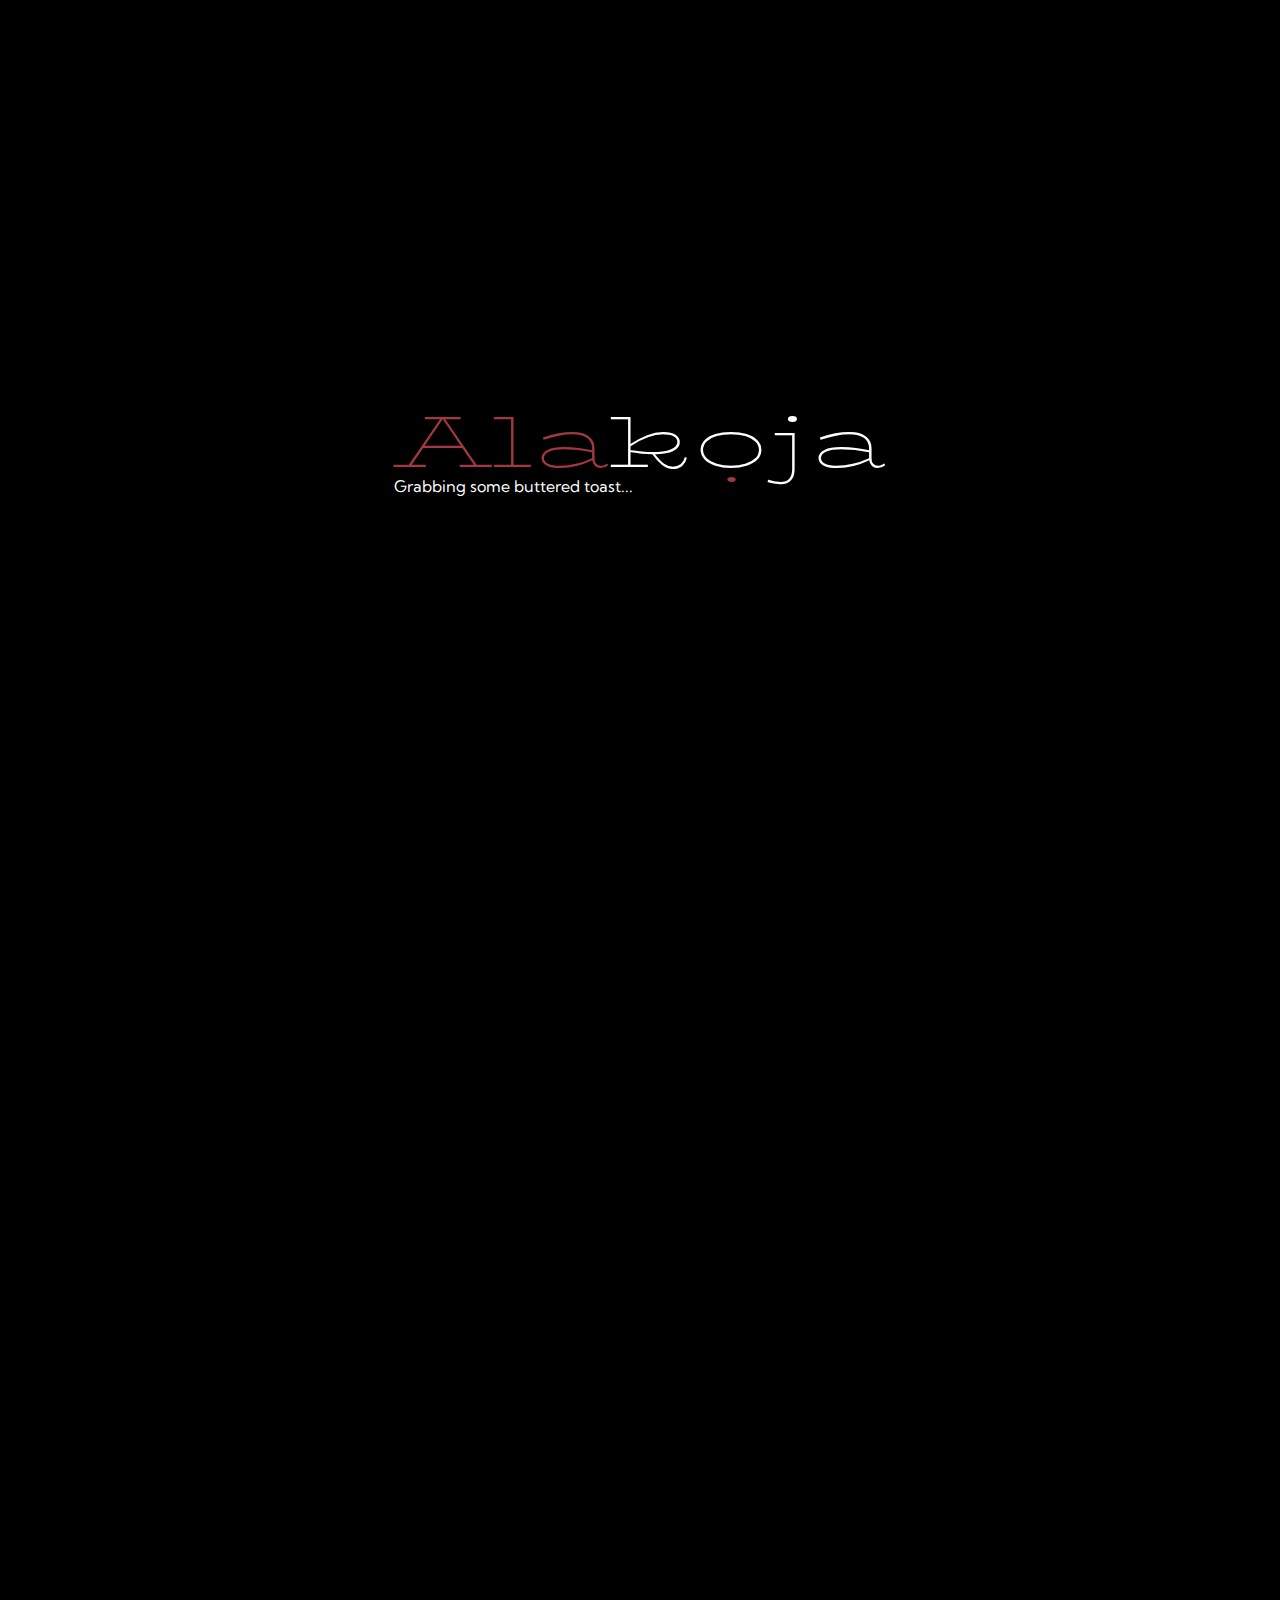
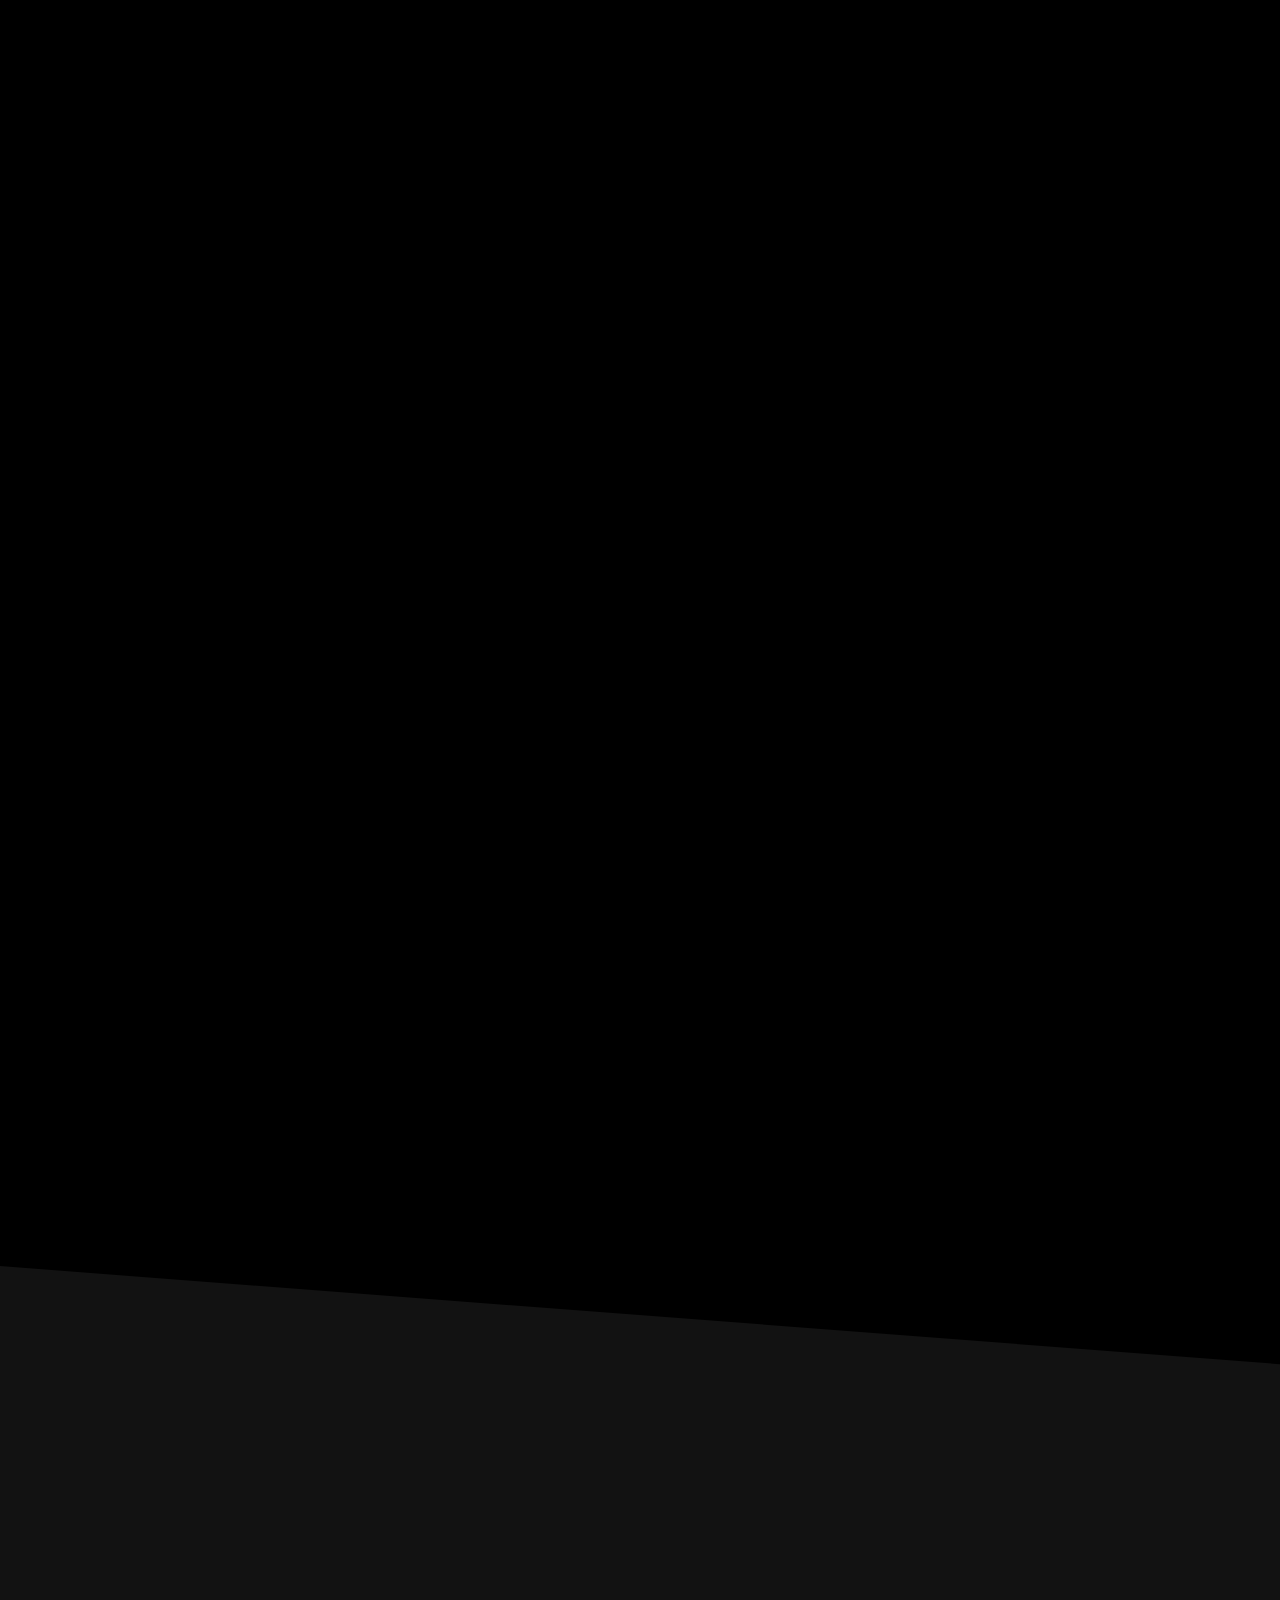
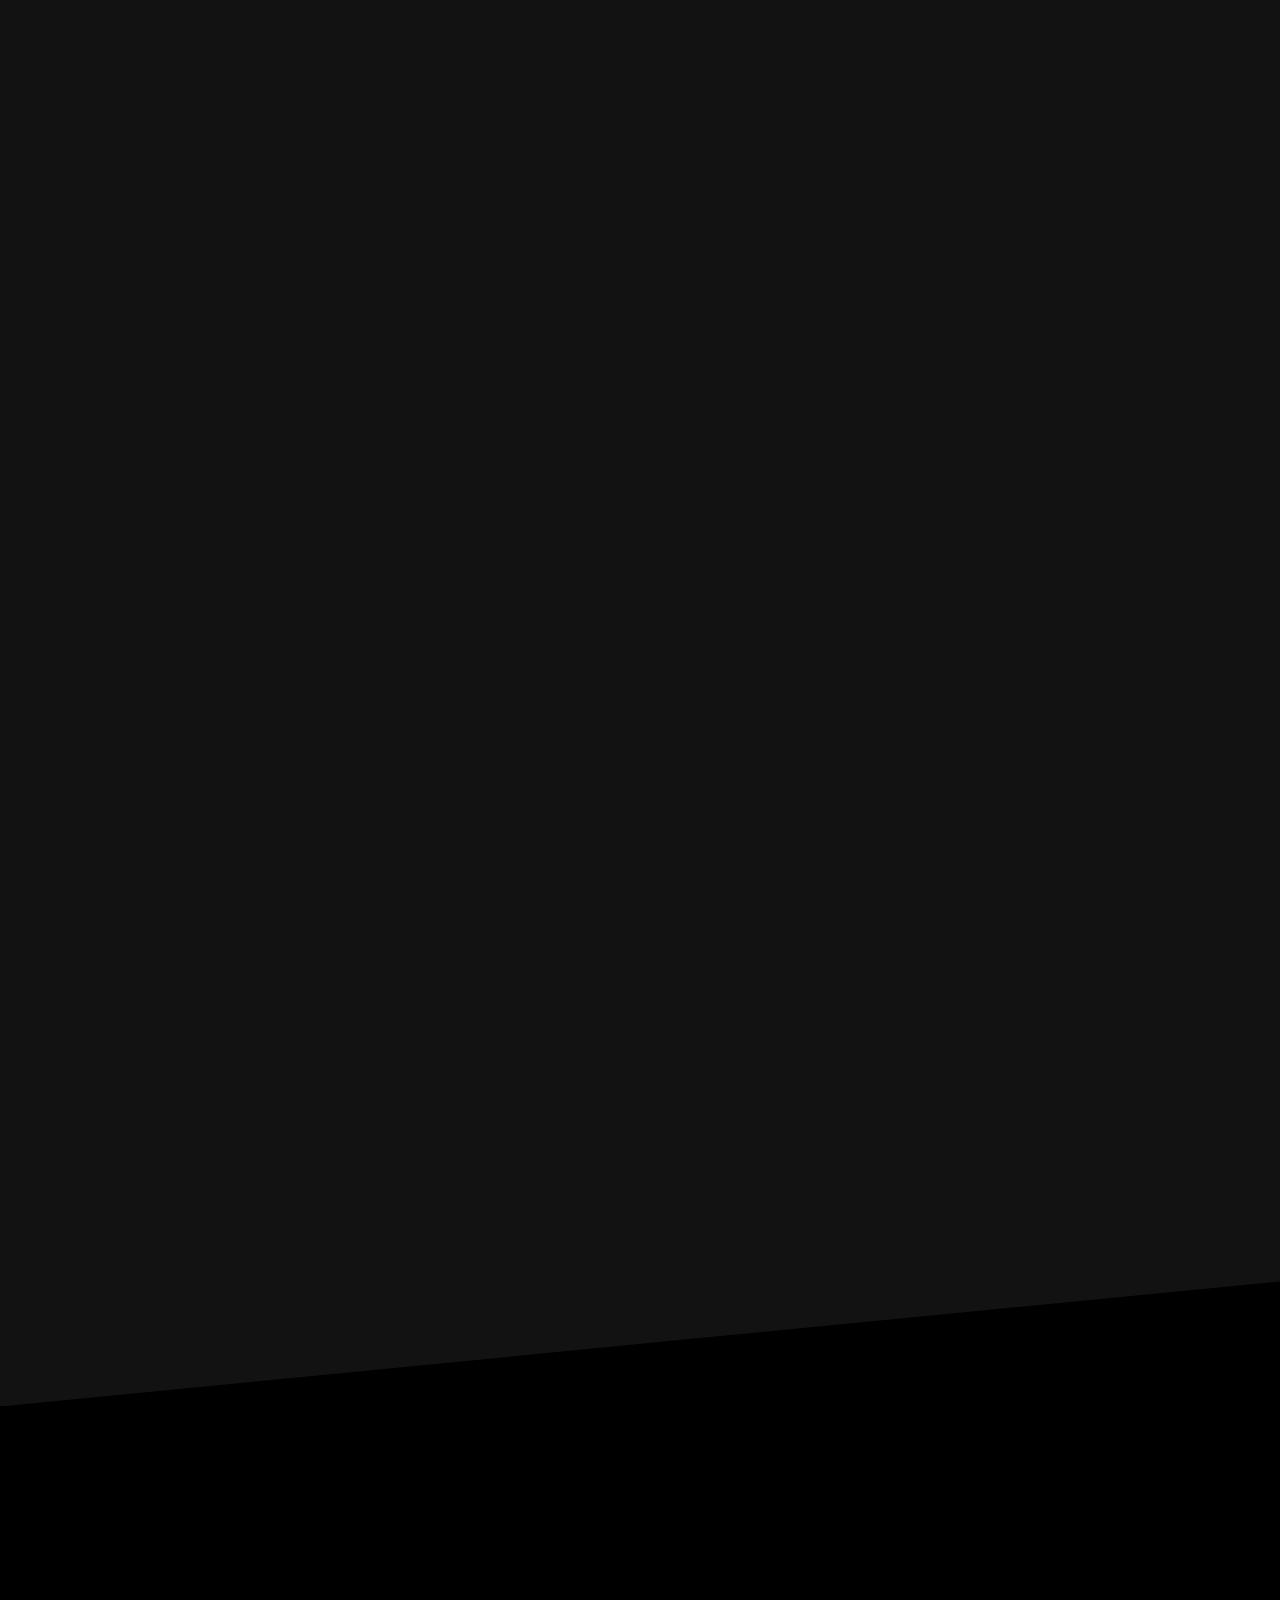
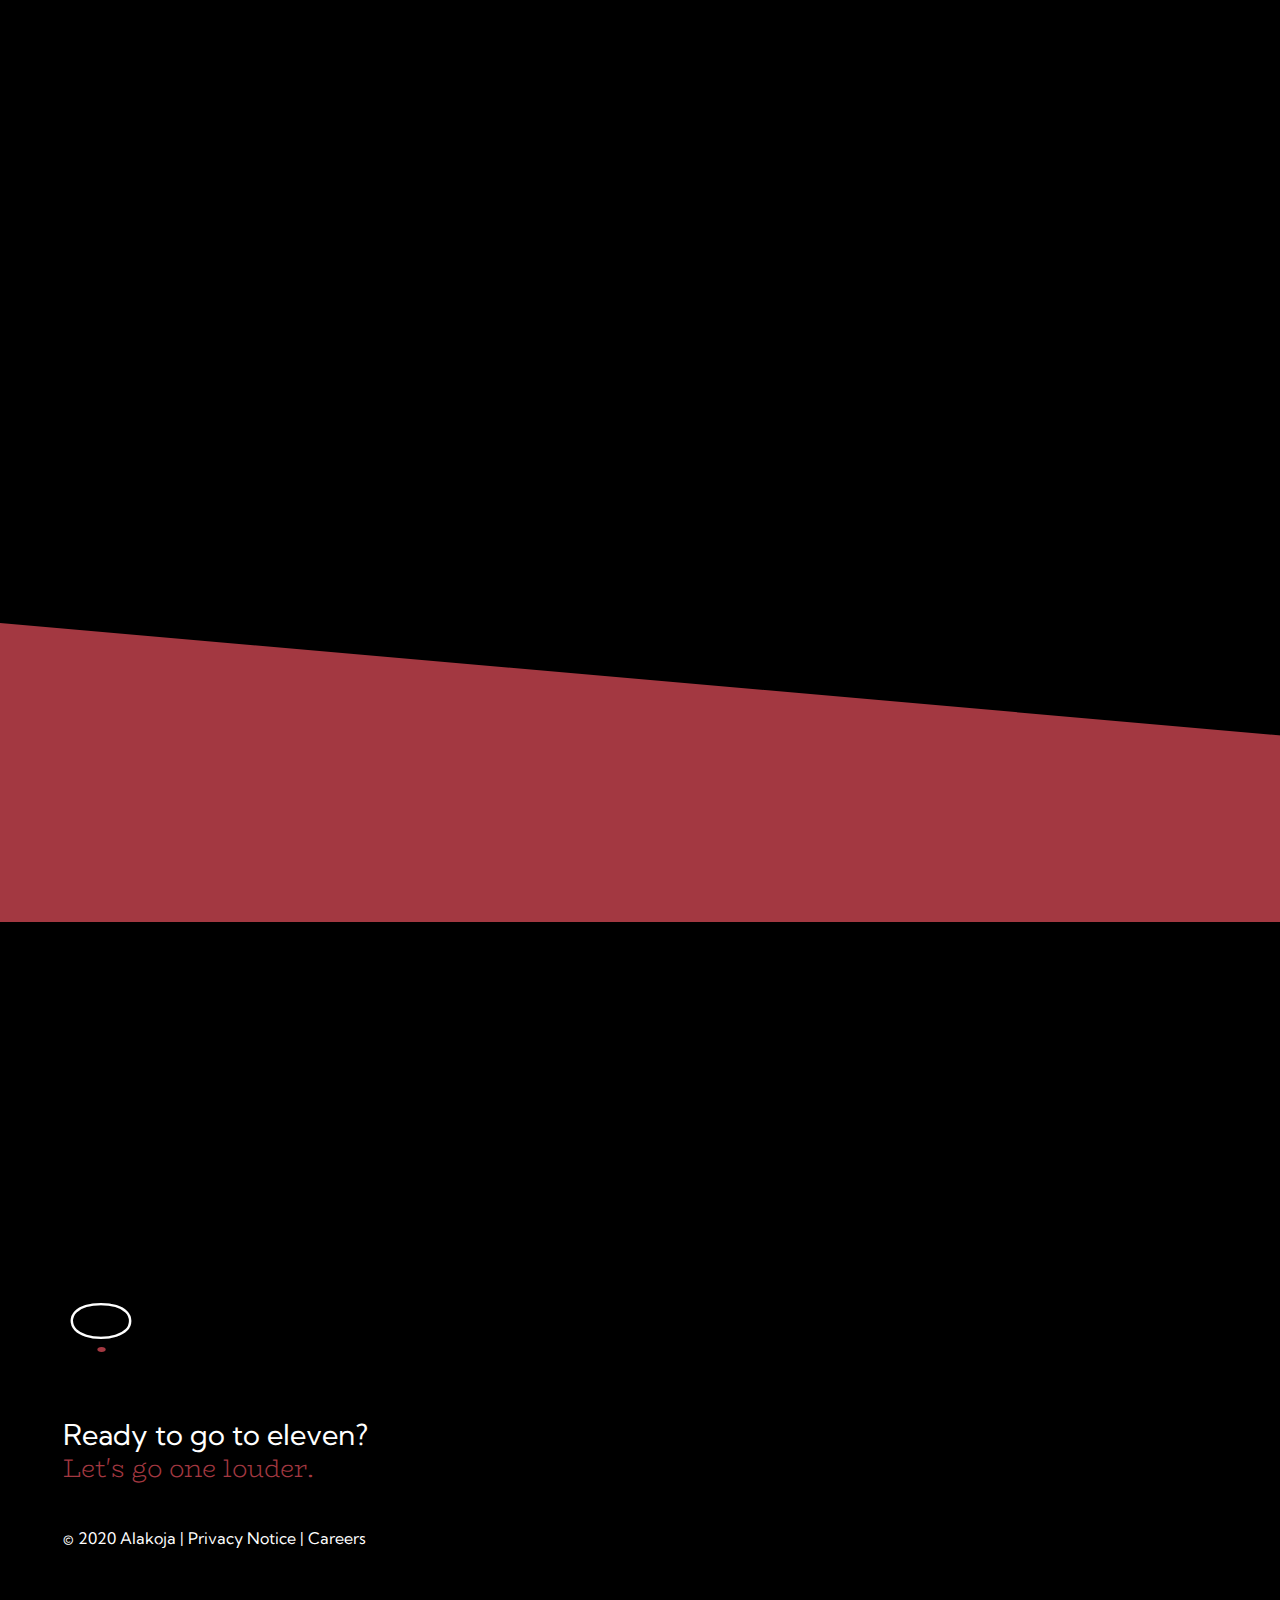
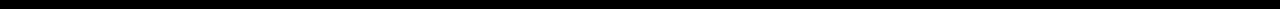
==== commit 9b681018: "Fancy preloader and fade changes, and test squarespace case study" ====
--- a/index.html
+++ b/index.html
@@ -196,6 +196,7 @@
     </footer>
     <!-- <div class="cursor-outside"></div>
     <div class="cursor-center"></div> -->
+    <svg class="fader"></svg>
 </body>
 
 <script type="text/javascript">
@@ -206,6 +207,7 @@
 
     console.log(options.length);
 </script>
+<script type="text/javascript" src="preloader.js"></script>
 <script type="text/javascript" src="scripts.js"></script>
 
 </html>--- a/styles.css
+++ b/styles.css
@@ -608,7 +608,7 @@
     }
 }
 
-.contact-footer-diag {
+.footer-diag {
     margin-top: -20vh;
     height: 15vh;
     width: 100%;
@@ -635,7 +635,7 @@
 }
 
 .preloader :not(.hero-o) {
-    animation: fade-in 2s linear;
+    animation: fade-in 1.3s linear;
 }
 
 @keyframes fade-in {
@@ -859,4 +859,27 @@
     .cursor-outside {
         display: none;
     }
+}
+
+.fader {
+    position: fixed;
+    top: 0;
+    left: 0;
+    width: 100%;
+    height: 100%;
+    z-index: 999999;
+    pointer-events: none;
+    background: var(--bg-color);
+    animation-duration: 0.3s;
+    opacity: 0;
+}
+
+.fader.fade-in {
+    opacity: 1;
+    animation-name: fade-in;
+}
+
+.fader.fade-out {
+    opacity: 0;
+    animation-name: fade-out;
 }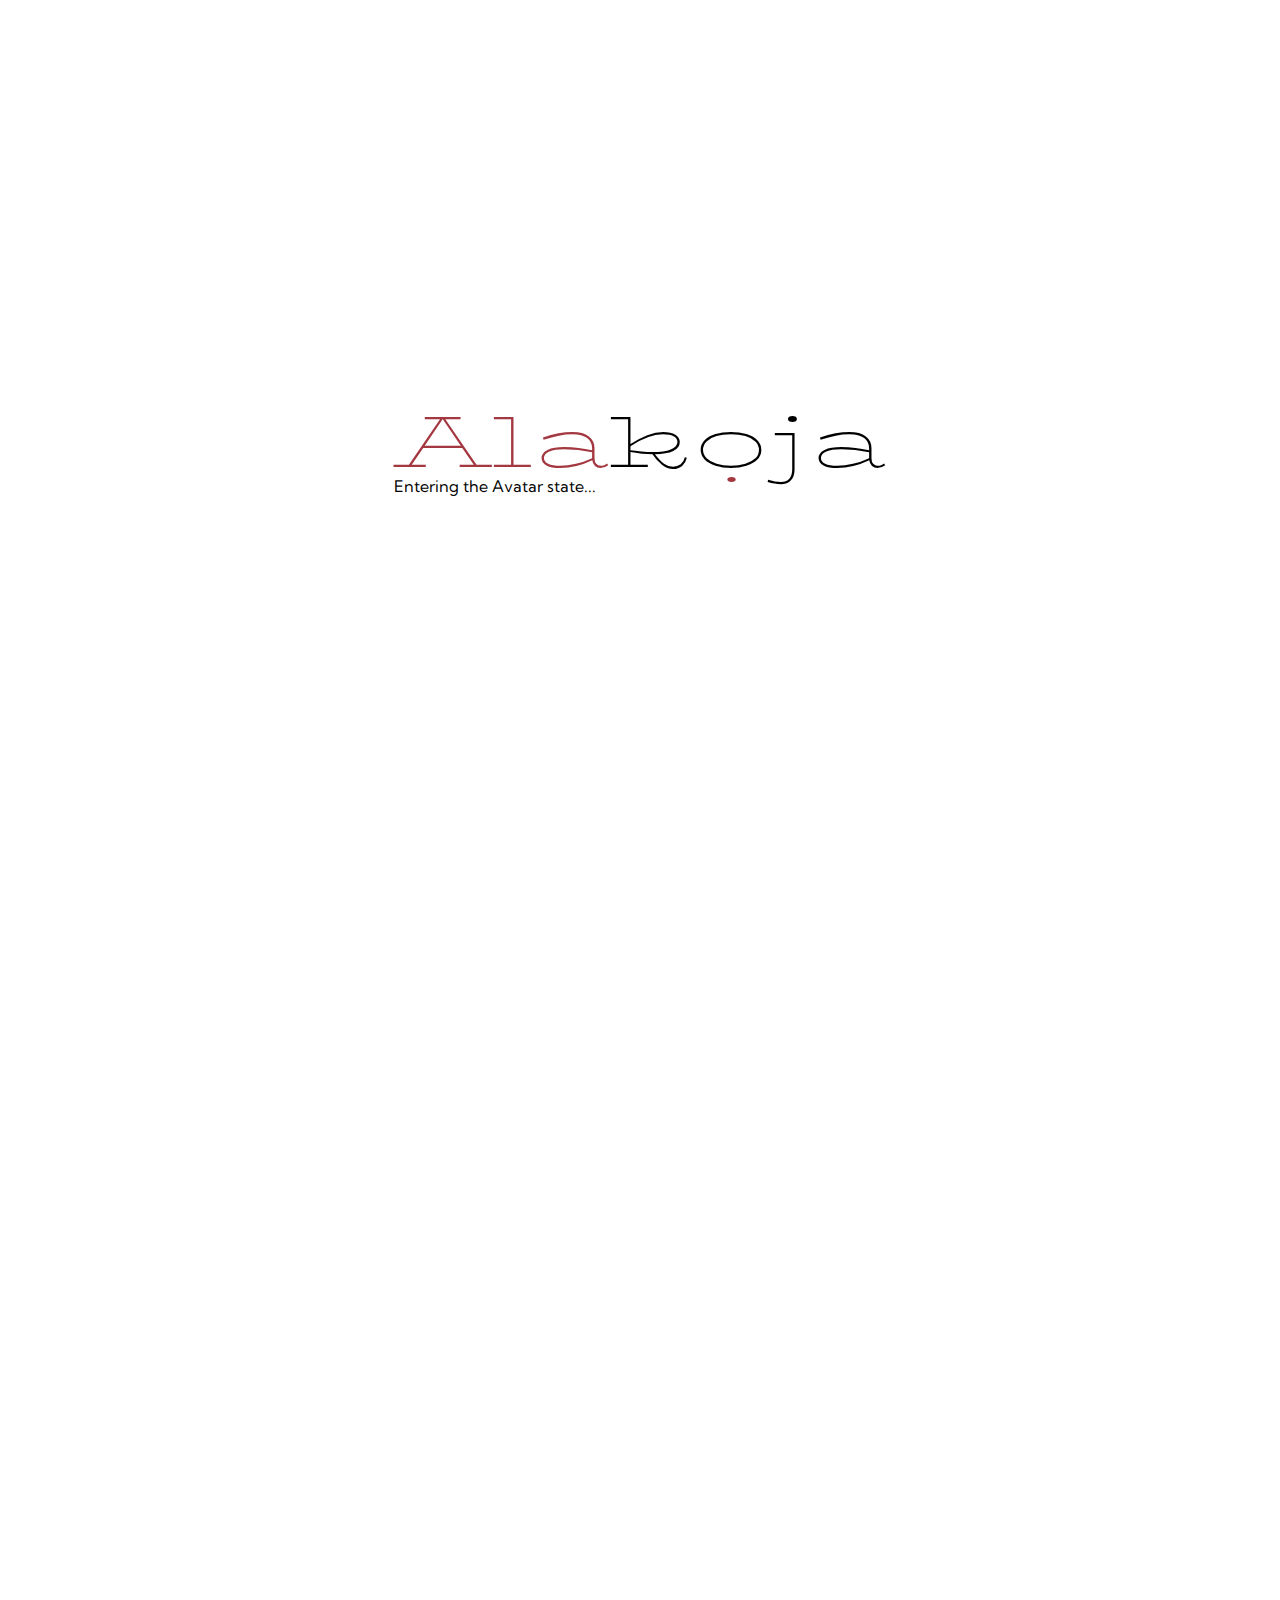
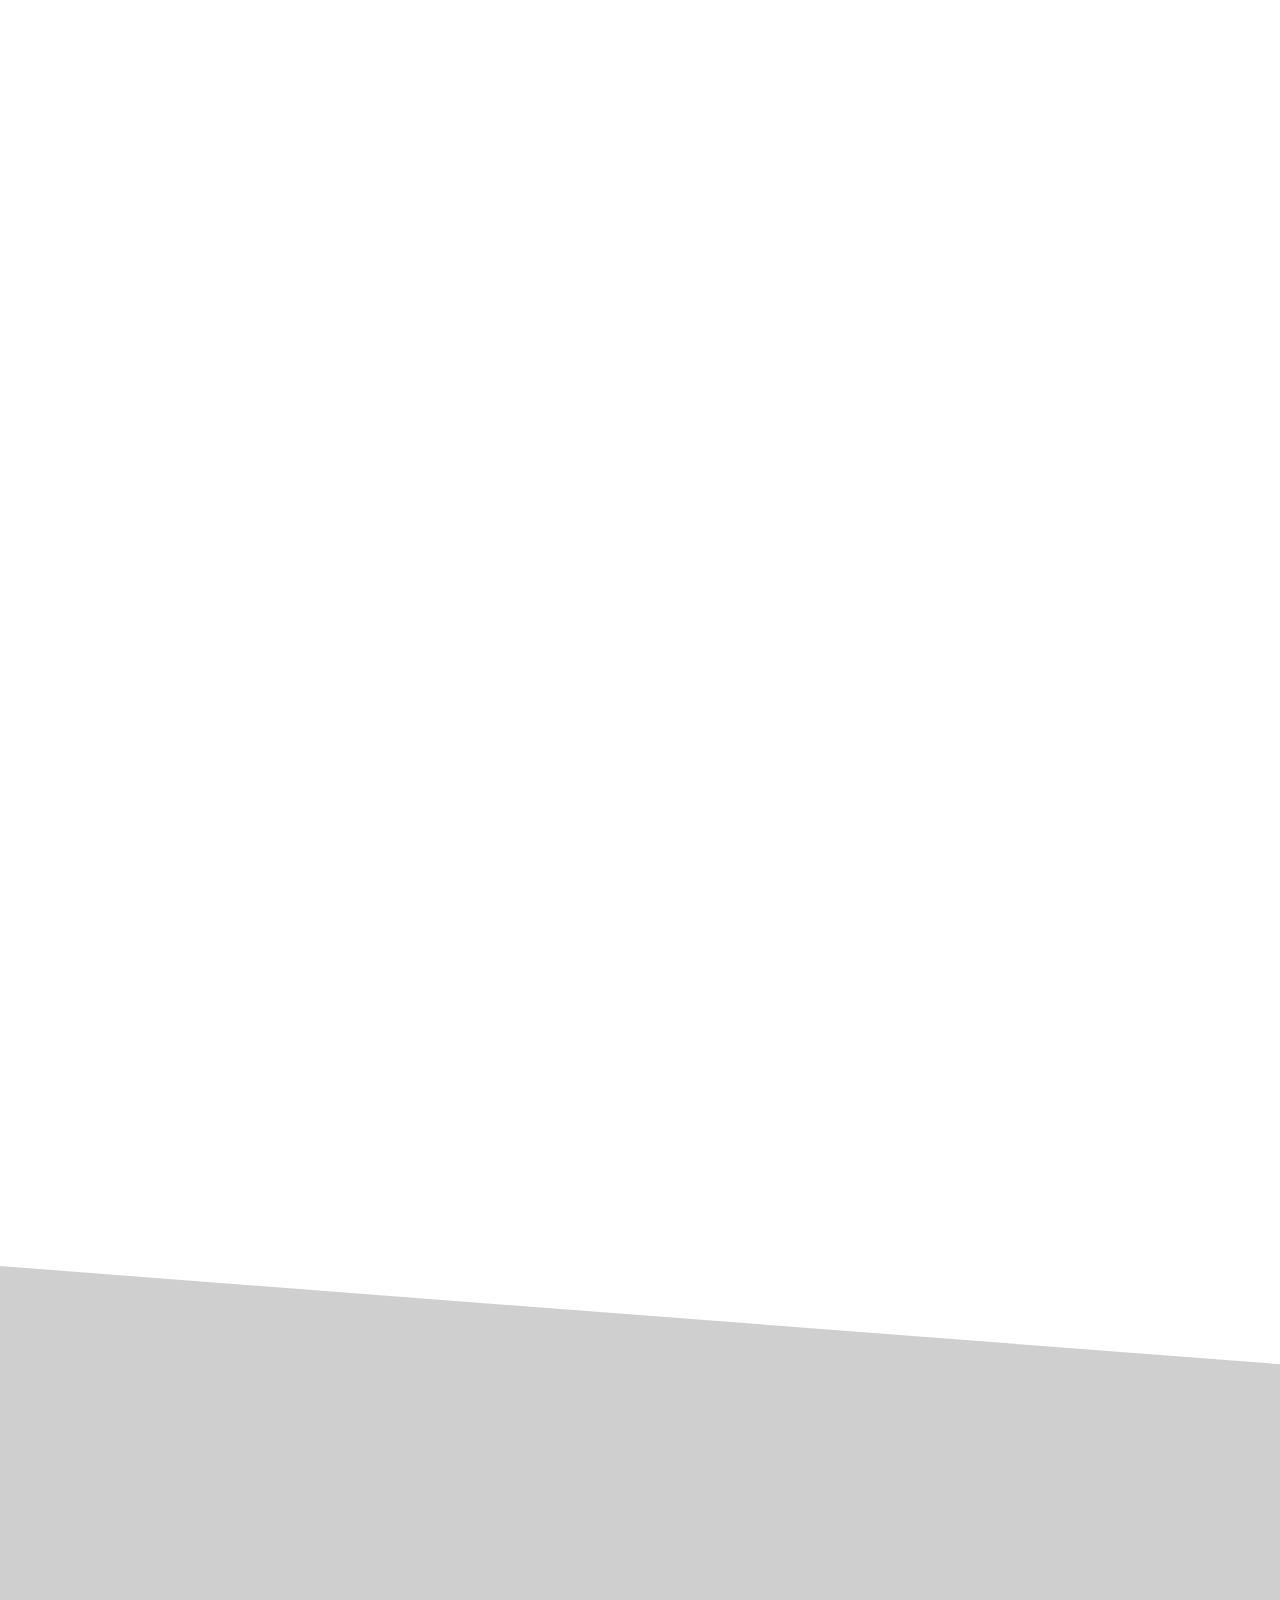
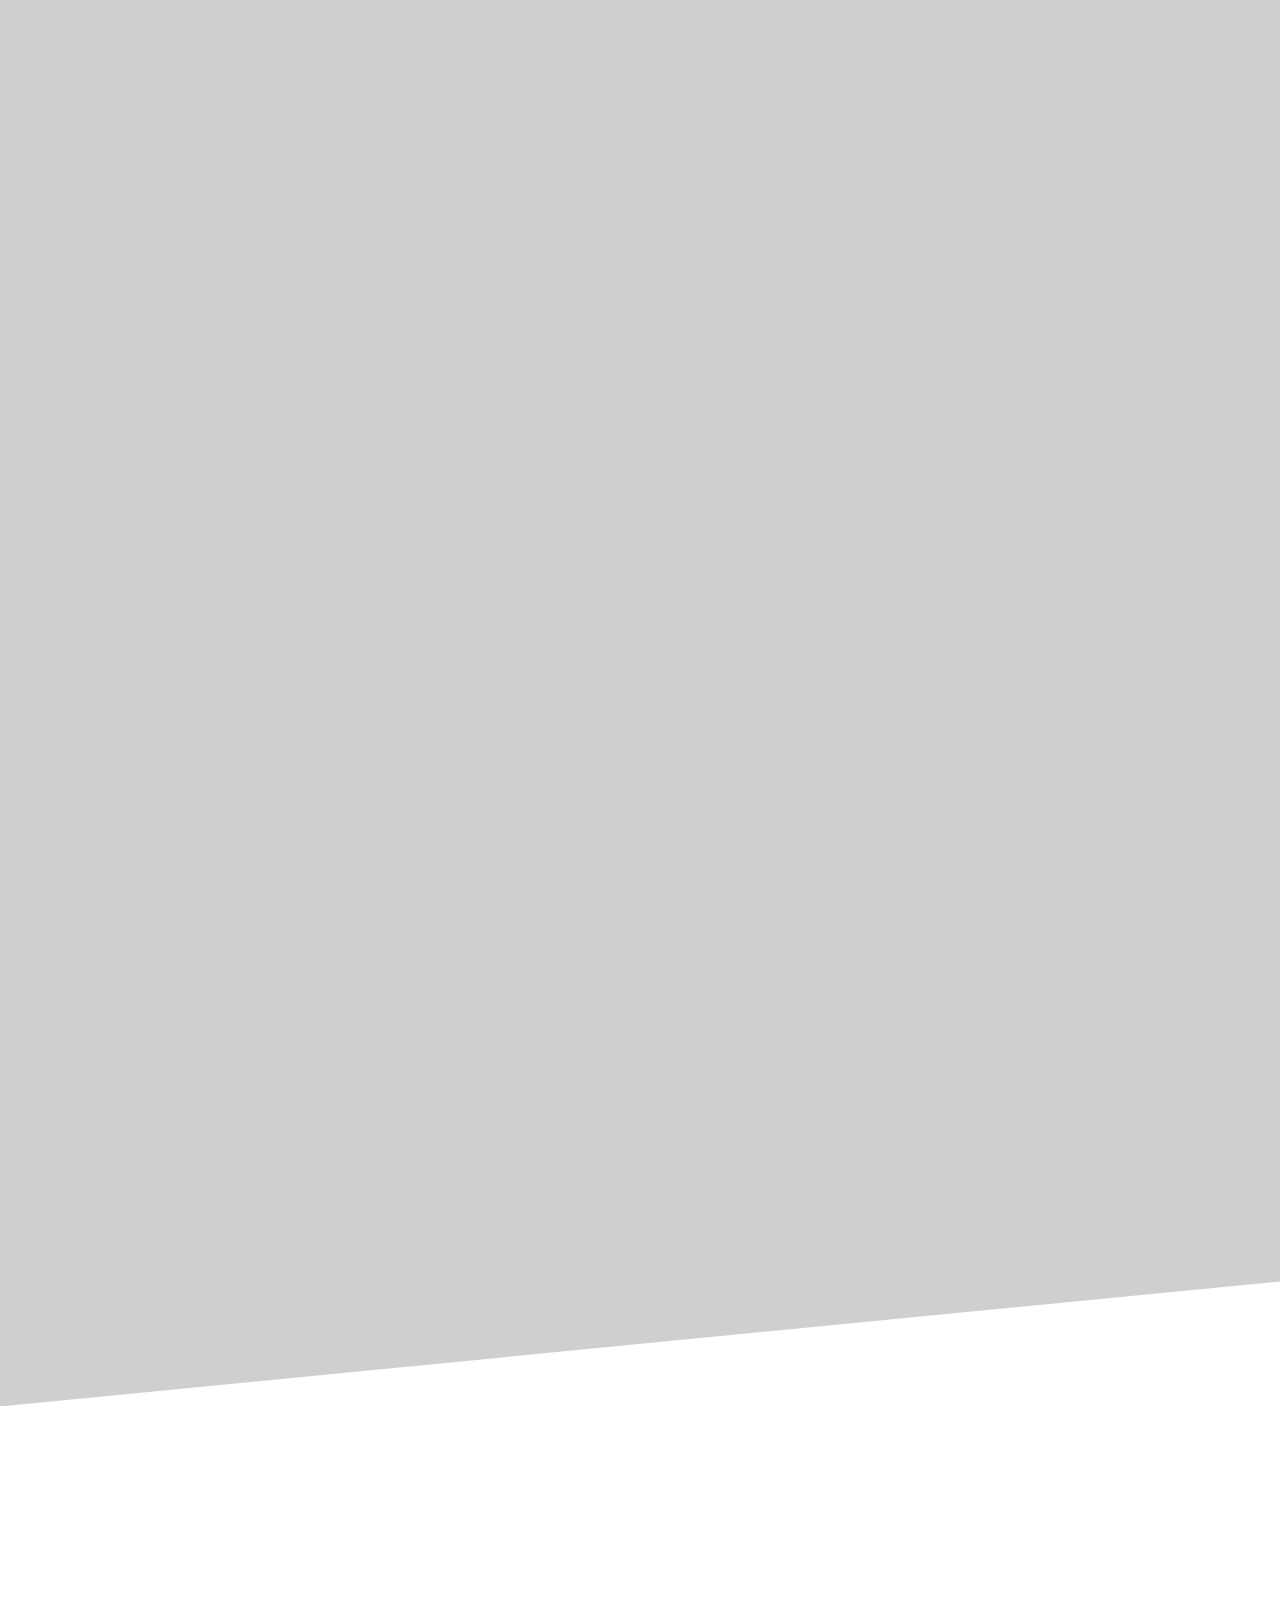
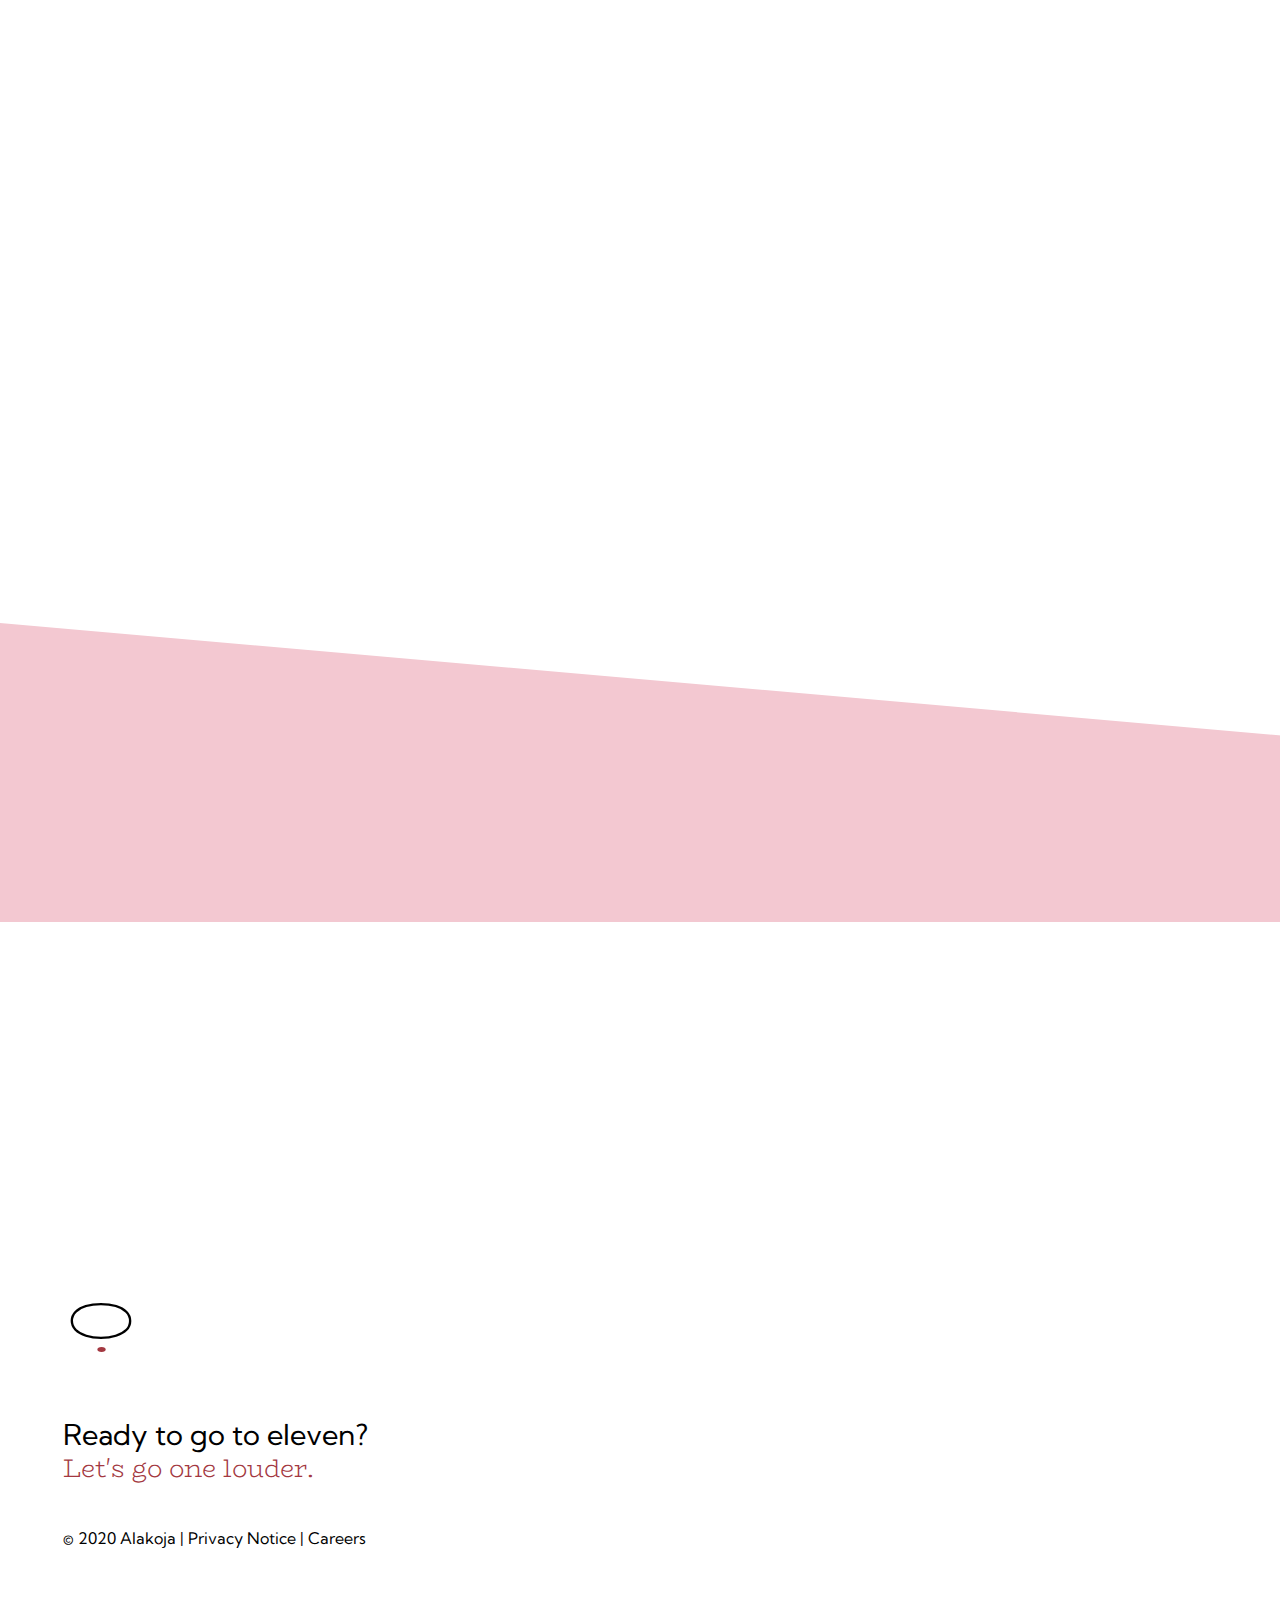
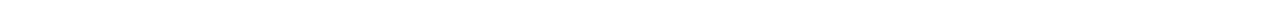
==== commit 817cbefd: "Optimization changes for preloaders and images" ====
--- a/index.html
+++ b/index.html
@@ -1,5 +1,5 @@
 <!DOCTYPE html>
-<html lang="en" class="dark-mode">
+<html lang="en">
 <head>
     <meta charset="UTF-8">
     <meta name="viewport" content="width=device-width, initial-scale=1.0">
@@ -12,7 +12,7 @@
     <div class="preloader">
         <div></div>
         <h1><span class="logo-color-1">Ala</span>k<span class="hero-o">o</span>ja</h1>
-        <p data-text="Balancing impossible rock structures...|Entering the Avatar state...|Breaking the cycle of rebirth...|Achieving Nirvana...|Grabbing some buttered toast...|Doing some nerdy things..."></p>
+        <p class="change-text" data-text="Balancing impossible rock structures...|Entering the Avatar state...|Breaking the cycle of rebirth...|Achieving Nirvana...|Grabbing some buttered toast...|Doing some nerdy things..."></p>
     </div>
     <header>
         <div class="header-container">
@@ -145,14 +145,15 @@
         <div class="work-client-diag"></div>
         <section class="client-section main-padding">
             <div class="client-img-bg">
-                <img class="nba" src="terraling-render.png" />
+                <img class="nba" src="clients/nba.jpg" />
                 <img class="bloomberg" src="nyu-render.png" />
+                <img class="gameofthrones" src="clients/gameofthrones.jpg" />
             </div>
             <h3 id="clients" class="float-up">Some clients we've worked with</h3>
             <div class="client-container ">
                 <div class="client" data-bg="nba"><!--h4>NBA</h4--><img class="float-up" src="clients/nbalogo.png" /></div>
                 <div class="client" data-bg="bloomberg"><!--h4>Bloomberg</h4--><img class="float-up" src="clients/bloomberglogo.png" /></div>
-                <div class="client"><!--h4>Game of Thrones</h4--><img class="float-up" src="clients/gameofthroneslogo.png" /></div>
+                <div class="client" data-bg="gameofthrones"><!--h4>Game of Thrones</h4--><img class="float-up" src="clients/gameofthroneslogo.png" /></div>
                 <div class="client"><!--h4>CenturyLink</h4--><img class="float-up" src="clients/centurylinklogo.png" /></div>
                 <div class="client"><!--h4>Wall Street Journal</h4--><img class="float-up" src="clients/wallstreetjournallogo.png" /></div>
                 <div class="client"><!--h4>MLB</h4--><img class="float-up" src="clients/mlblogo.png" /></div>
@@ -200,7 +201,7 @@
 </body>
 
 <script type="text/javascript">
-    let preloadertext = document.querySelector(".preloader p");
+    let preloadertext = document.querySelector(".preloader .change-text");
     let options = preloadertext.getAttribute("data-text").split("|");
     let index = Math.floor(Math.random() * options.length);
     preloadertext.innerHTML = options[index];
--- a/styles.css
+++ b/styles.css
@@ -402,28 +402,35 @@
     display: grid;
     grid-template-columns: 1fr 1fr 1fr;
     grid-gap: 15px;
+    pointer-events: none;
 }
 
 .client-container h4 {
     font-weight: normal;
+}
+
+.client-container:hover .client img {
+    opacity: 0.1;
+    transition: 0.1s linear;
 }
 
 .client {
     height: 150px;
     padding: 40px;
     overflow: hidden;
+    pointer-events: auto;
 }
 
 .client img {
     object-fit: contain;
     width: 100%;
     height: 100%;
-    filter: grayscale() opacity(0.5);
-    transition: 0.1s linear;
-}
-
-.client:hover img {
-    filter: grayscale() opacity(1);
+    filter: grayscale();
+    transition: 0.1s linear;
+}
+
+.client-container:hover .client:hover img {
+    opacity: 1;
     transition: 0.1s linear;
 }
 
@@ -437,7 +444,8 @@
     }
 
     .client img {
-        filter: grayscale() opacity(1);
+        filter: grayscale();
+        opacity: 1;
     }
 }
 
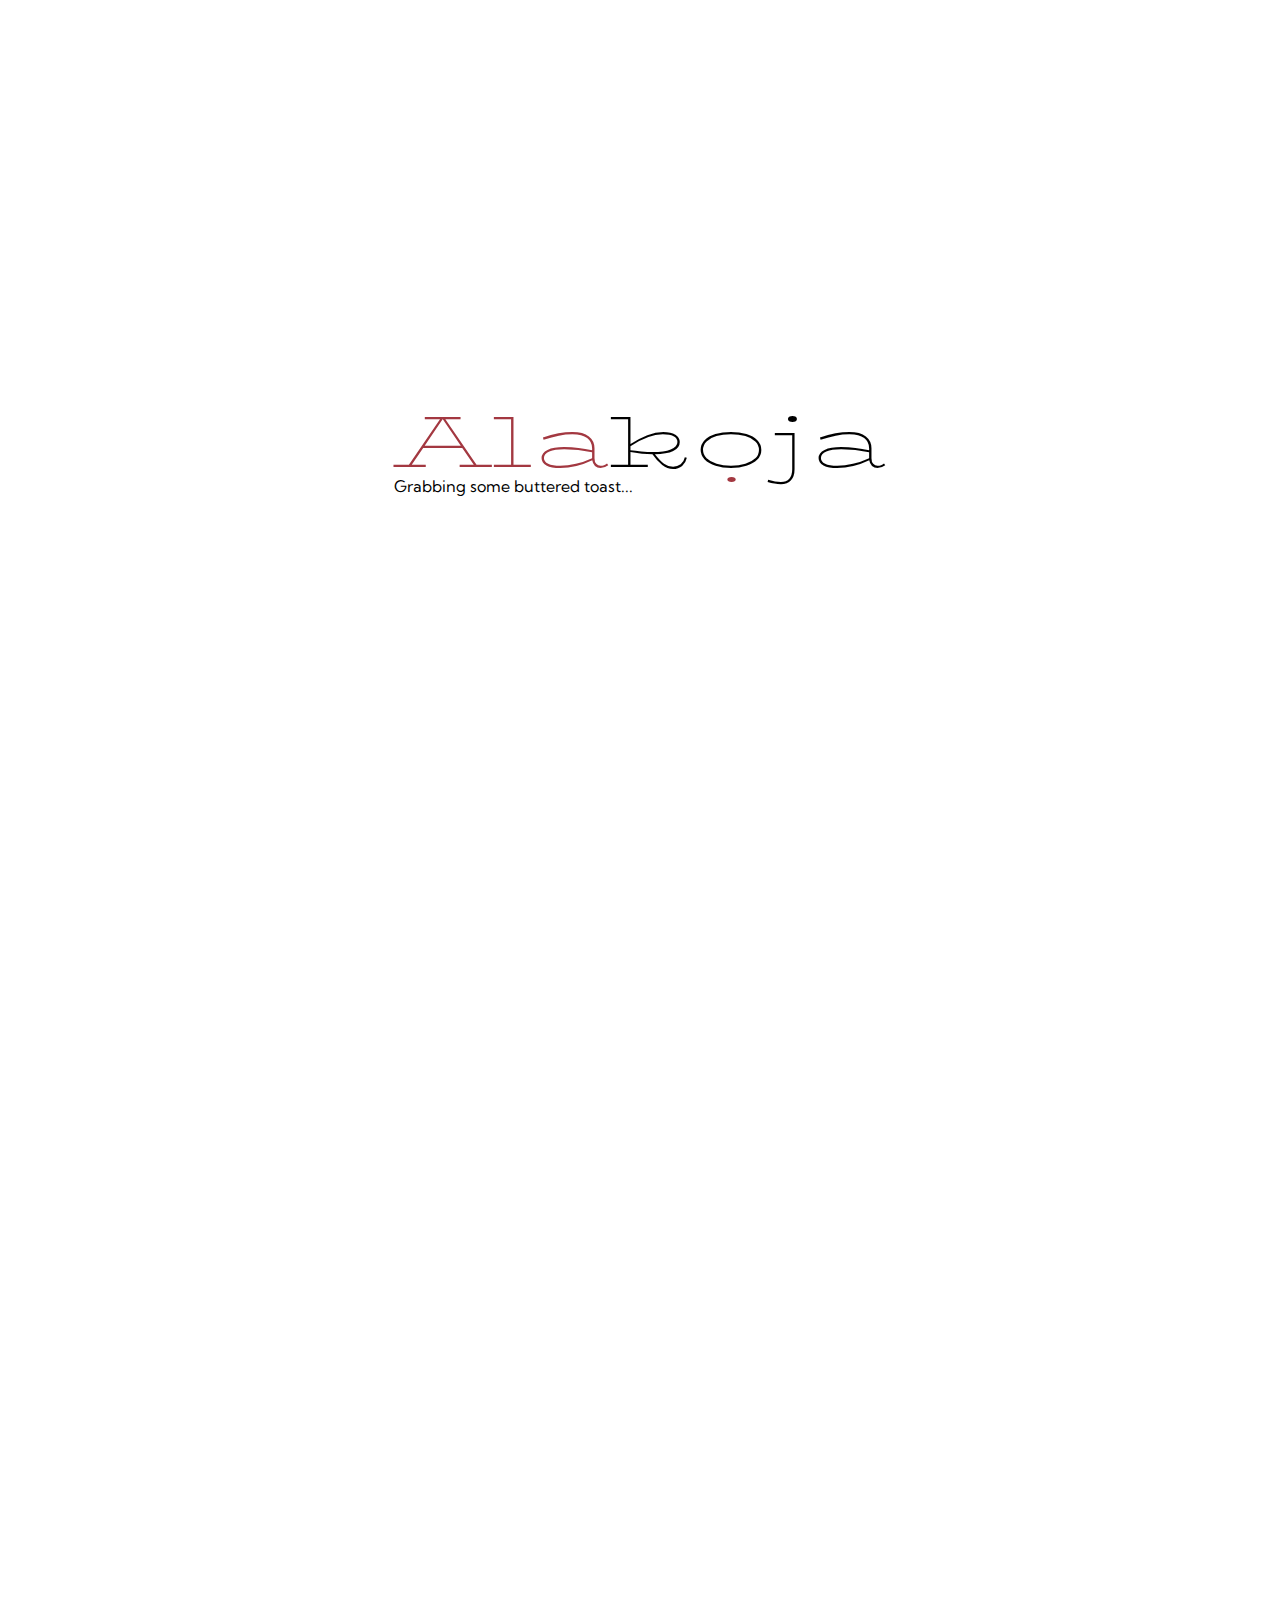
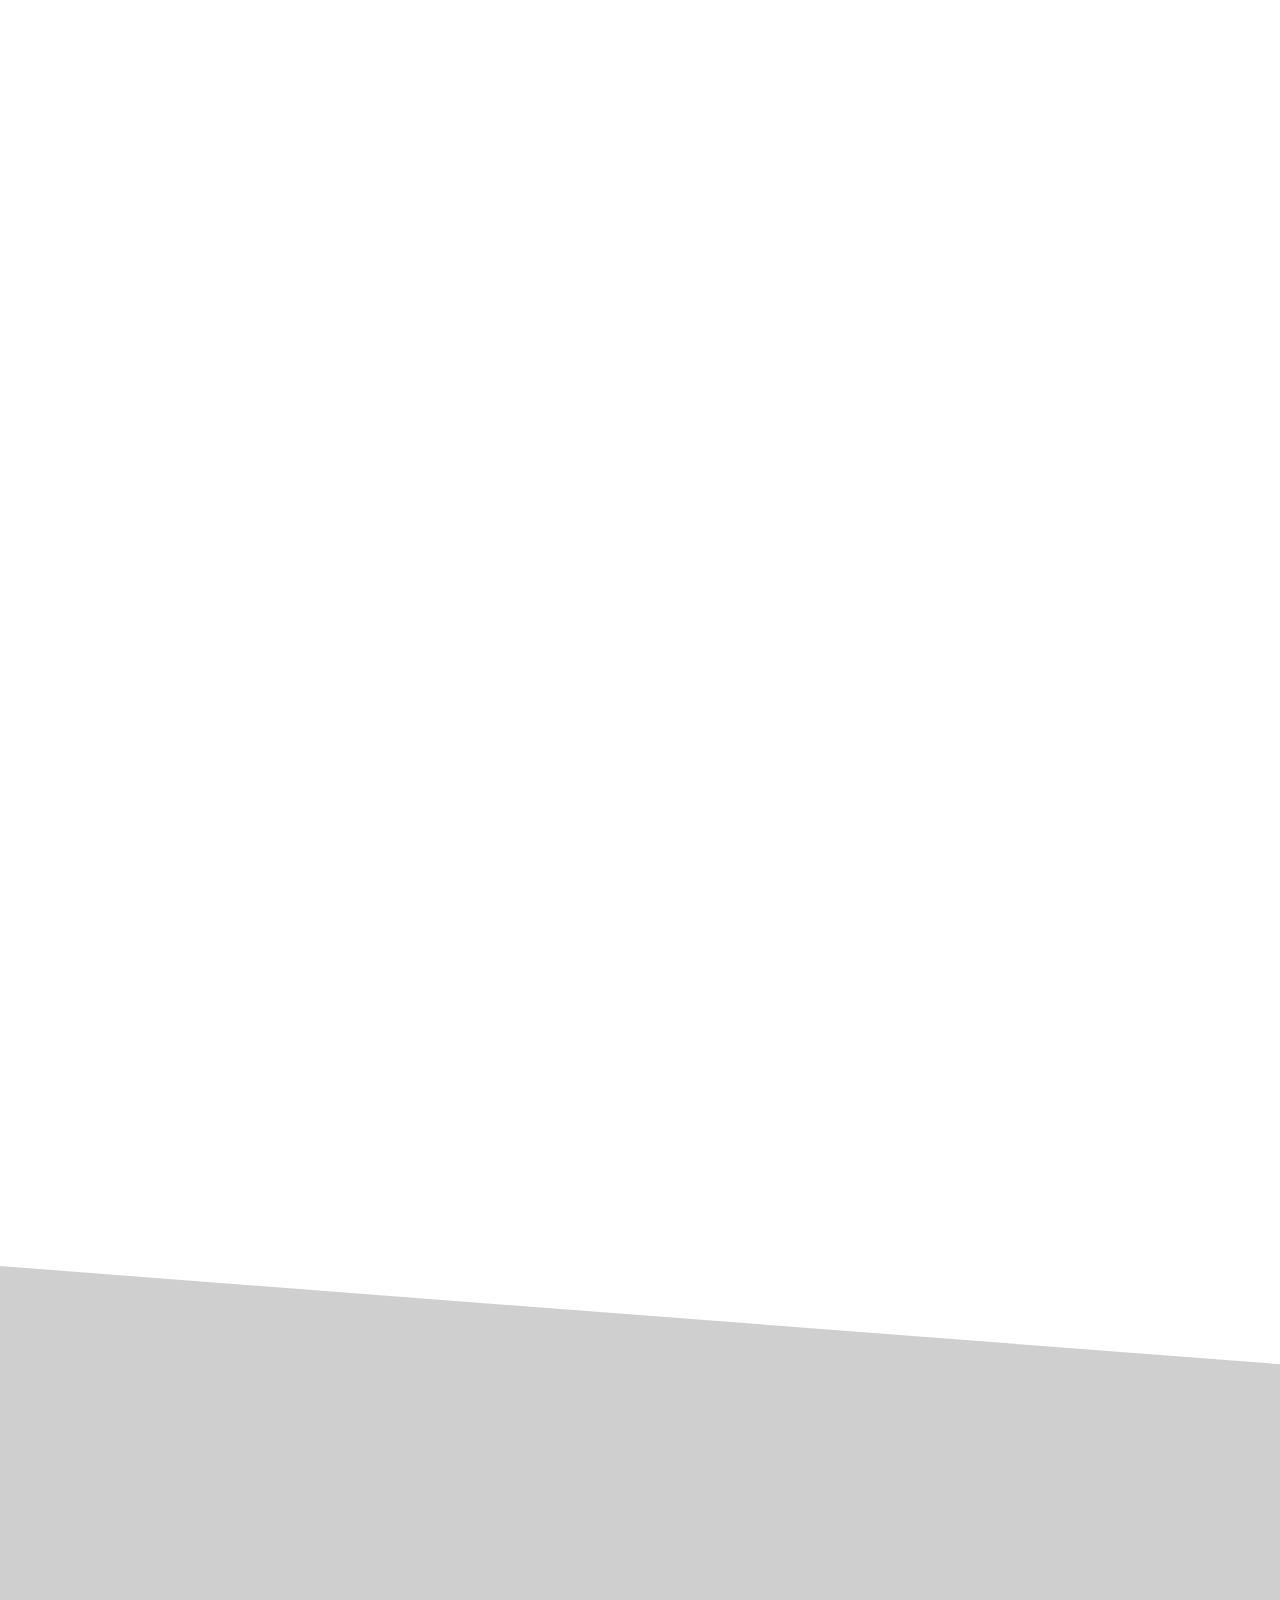
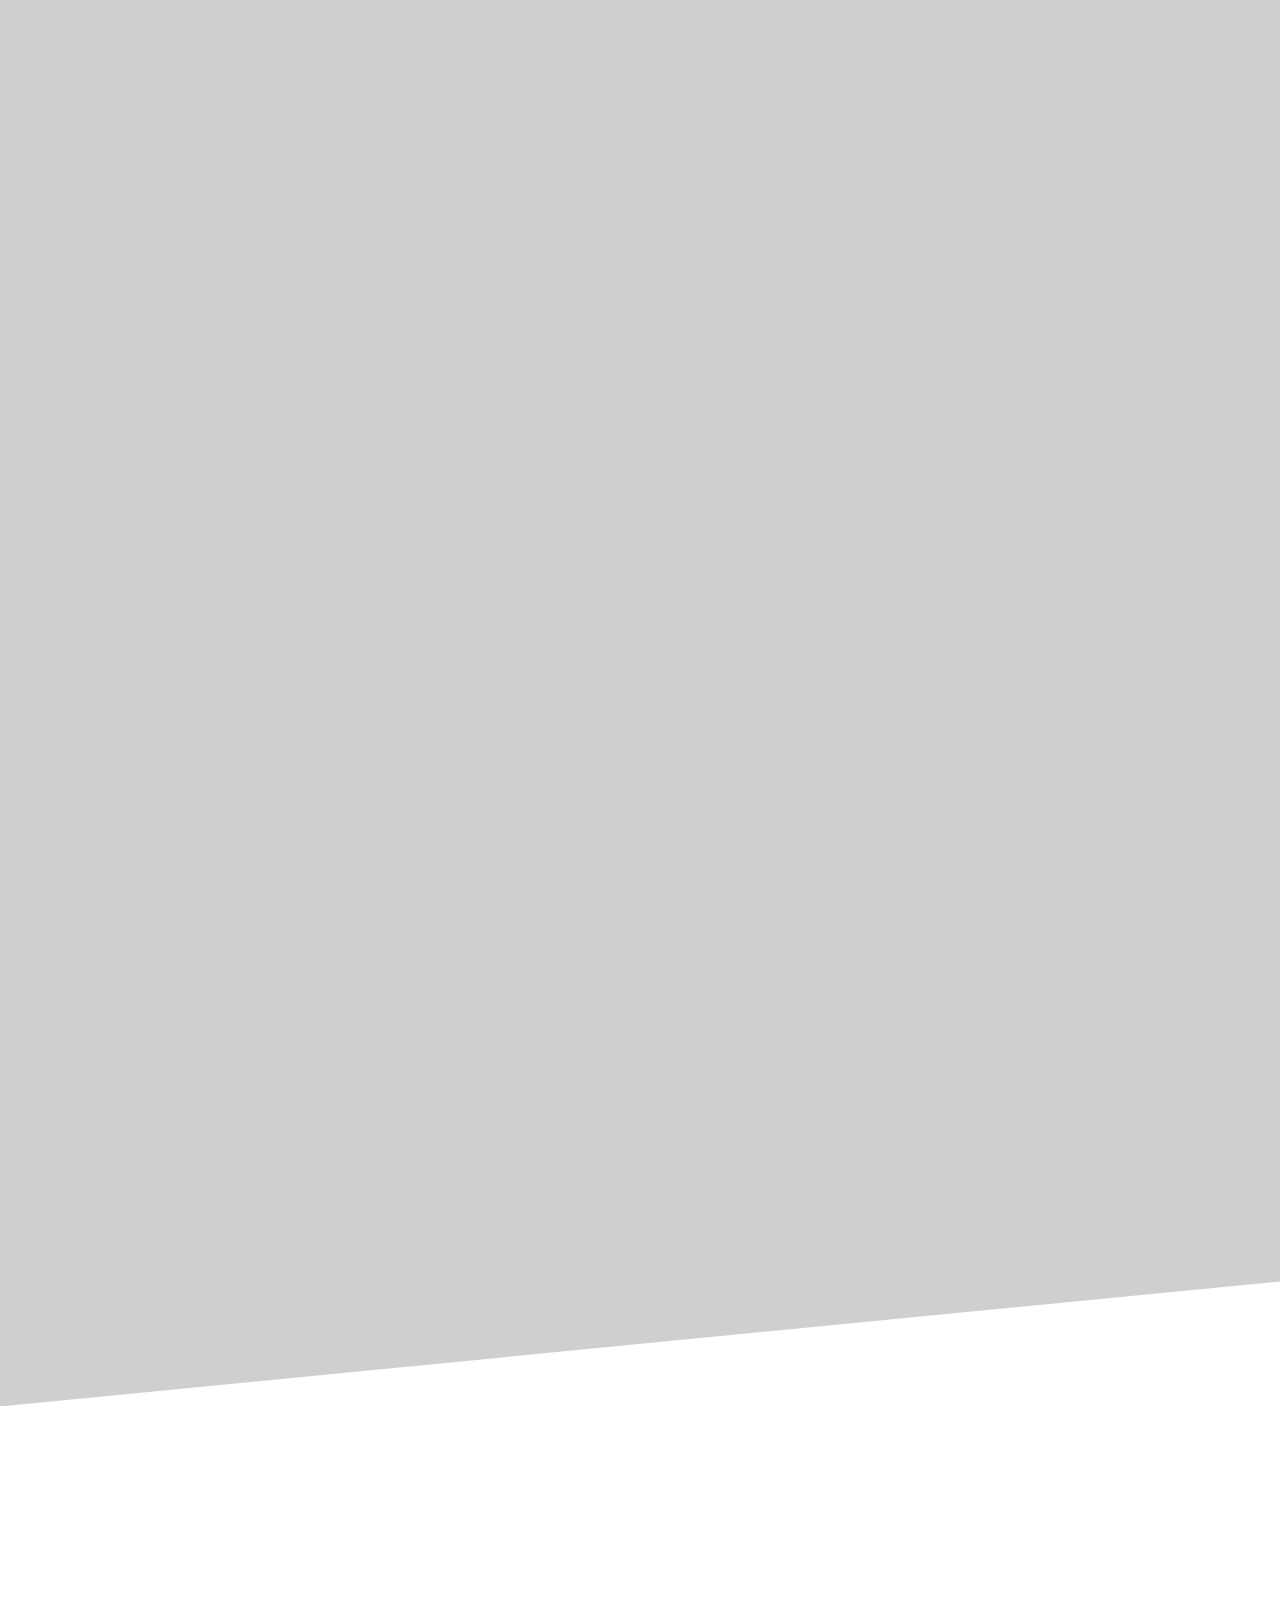
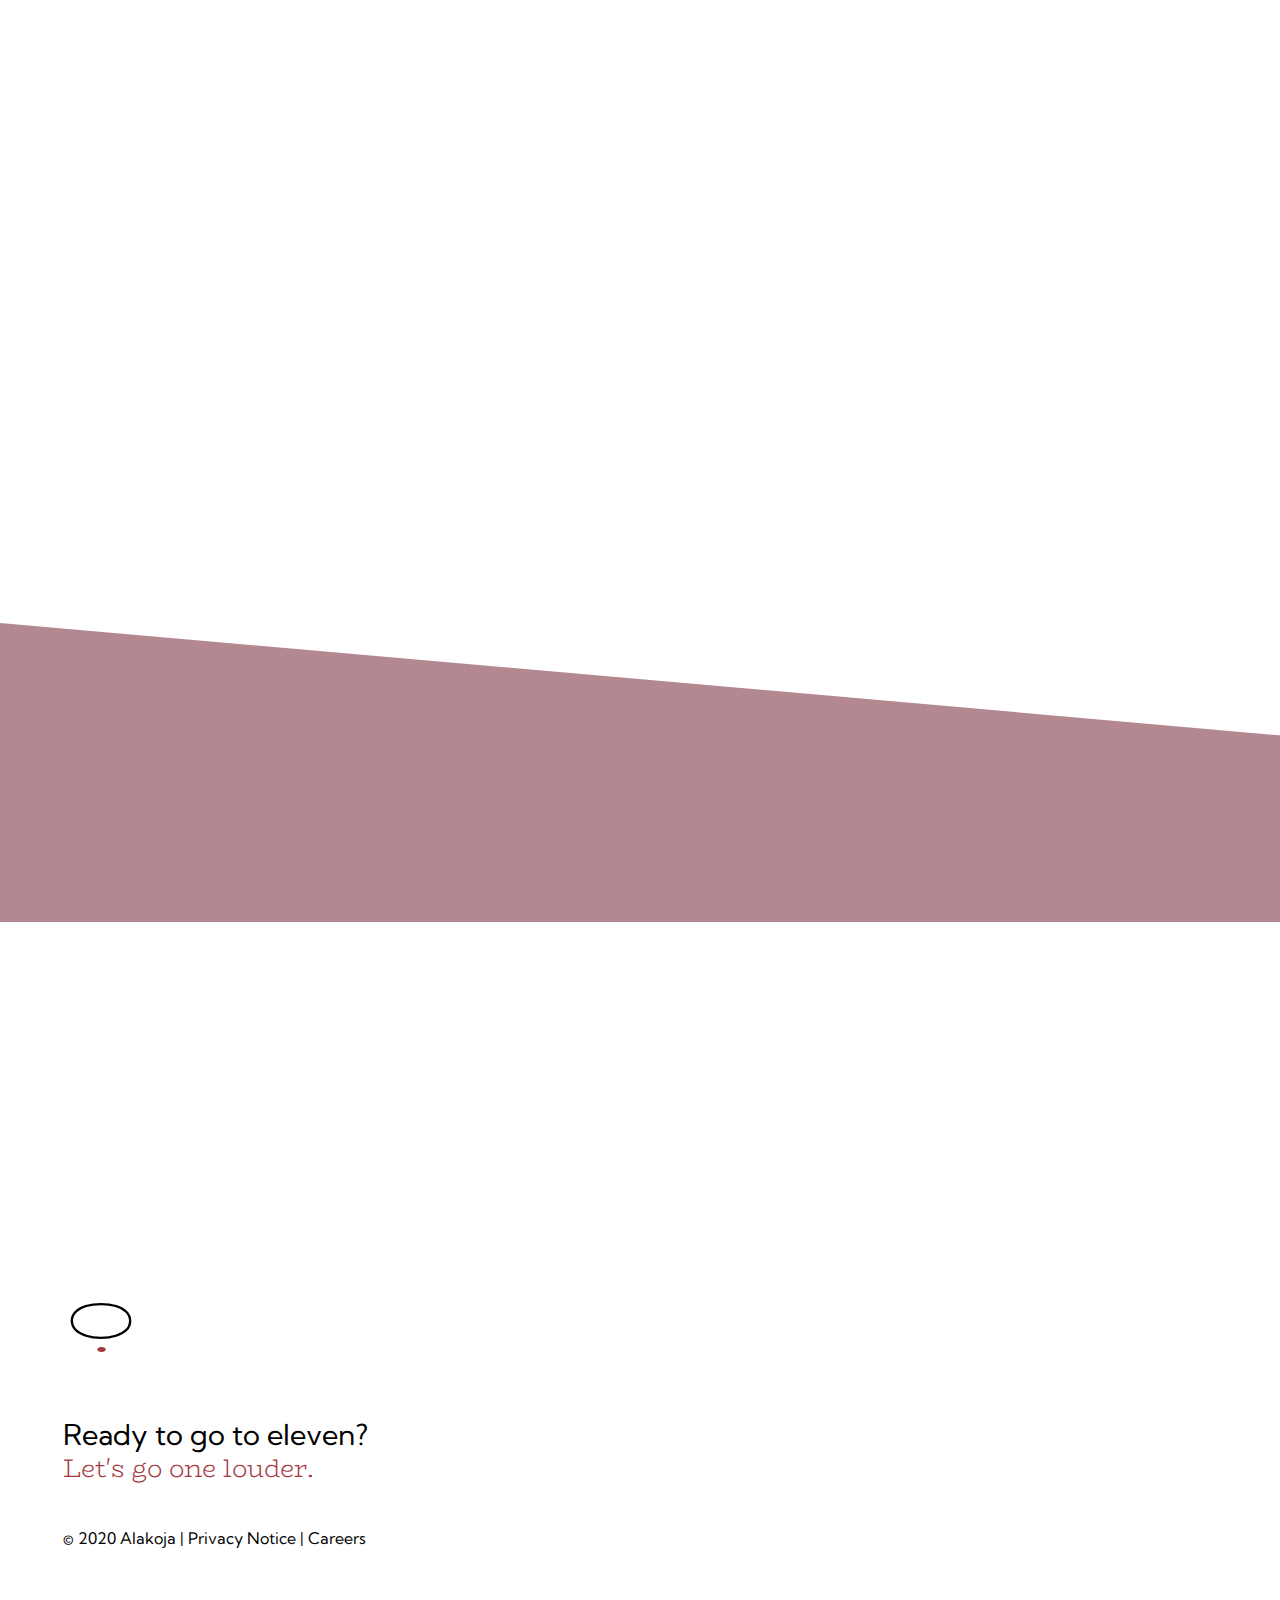
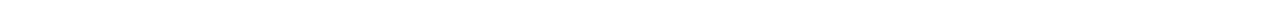
==== commit 81c995a8: "Random text magic" ====
--- a/index.html
+++ b/index.html
@@ -199,14 +199,18 @@
     <div class="cursor-center"></div> -->
     <svg class="fader"></svg>
 </body>
+<script type="text/javascript">
+    let preloadertext = document.querySelectorAll(".change-text");
 
-<script type="text/javascript">
-    let preloadertext = document.querySelector(".preloader .change-text");
-    let options = preloadertext.getAttribute("data-text").split("|");
-    let index = Math.floor(Math.random() * options.length);
-    preloadertext.innerHTML = options[index];
-
-    console.log(options.length);
+    preloadertext.forEach((pt) => {
+        let options = pt.getAttribute("data-text").split("|");
+        let index = Math.floor(Math.random() * options.length);
+        if (pt.getAttribute("data-ph") === "true") {
+            console.log(pt);
+        } else {
+            pt.innerHTML = options[index];
+        }
+    })
 </script>
 <script type="text/javascript" src="preloader.js"></script>
 <script type="text/javascript" src="scripts.js"></script>
--- a/styles.css
+++ b/styles.css
@@ -3,7 +3,7 @@
     --contrast-color: #d4e4ff;
     --bg-color: white;
     --bg-color-1: #cfcfcf;
-    --bg-color-2: #f3c8d1;
+    --bg-color-2: #b38891;
     --text-color: black;
 }
 
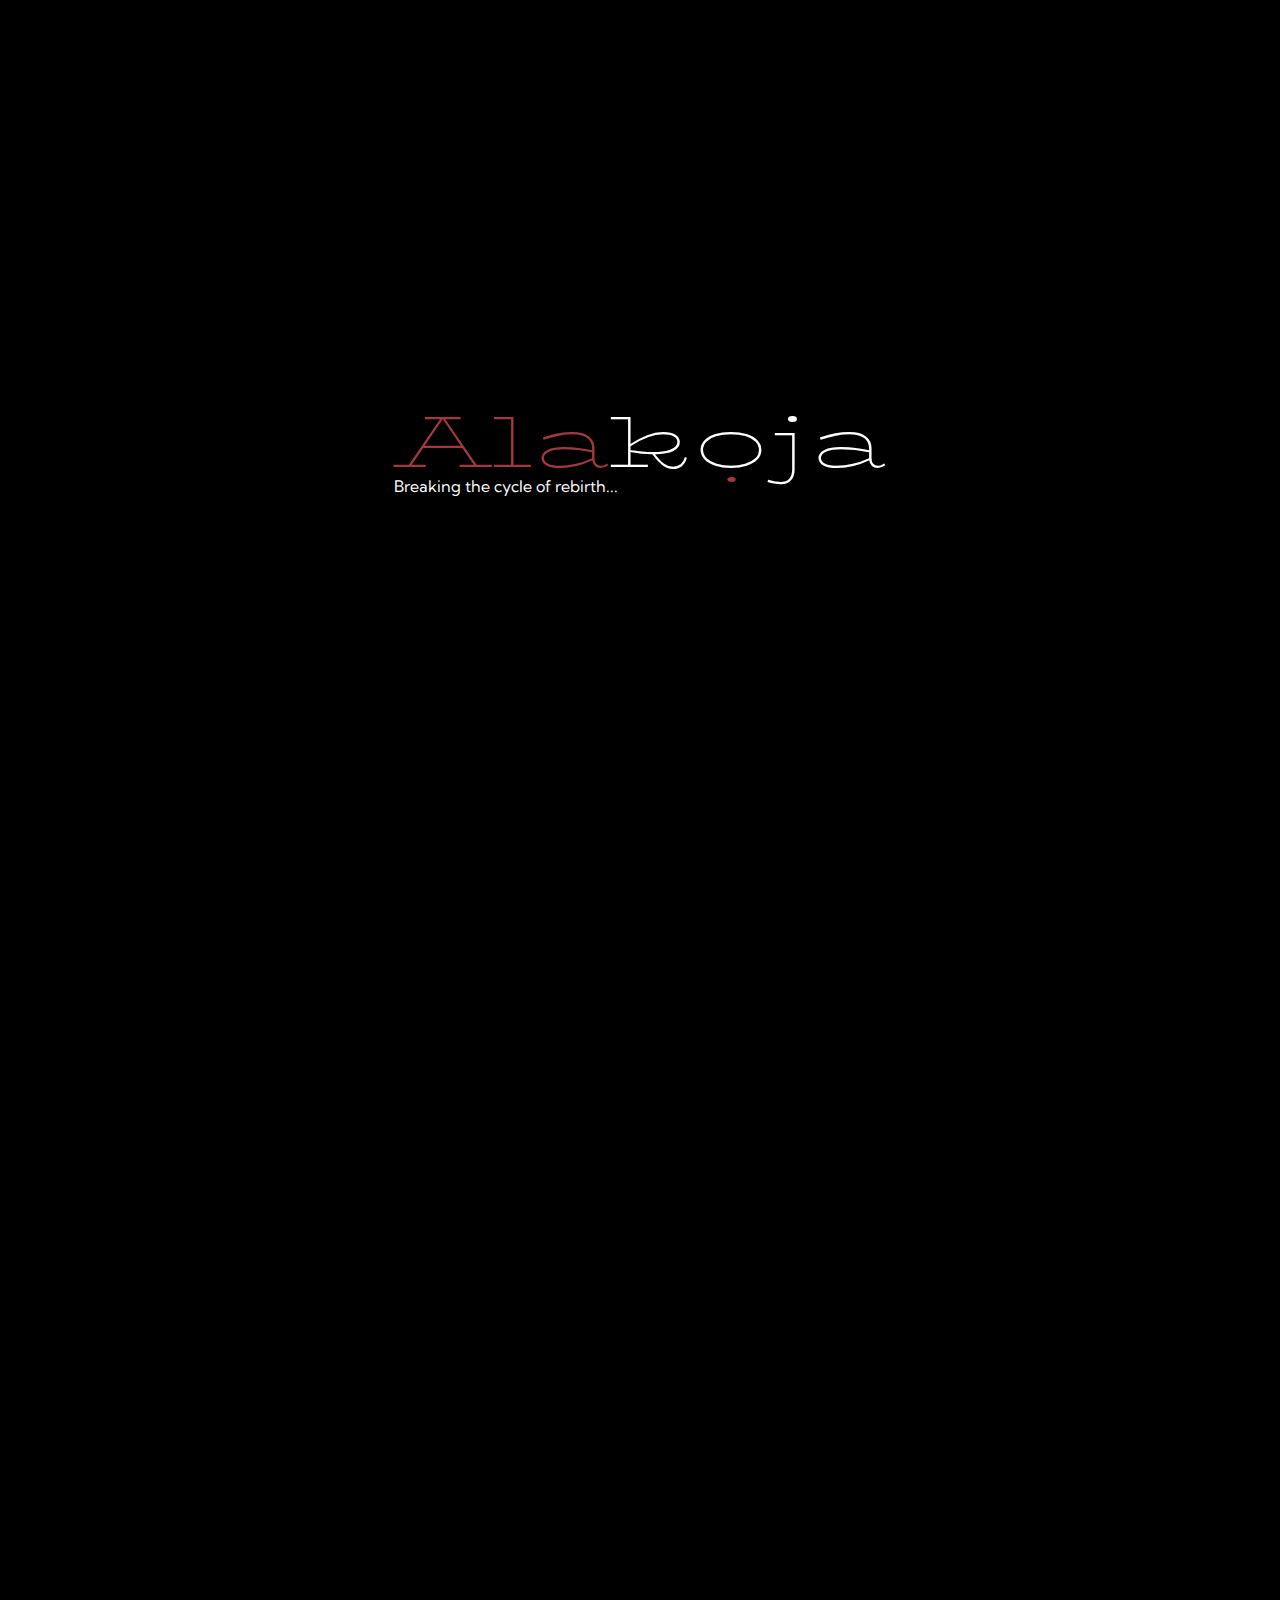
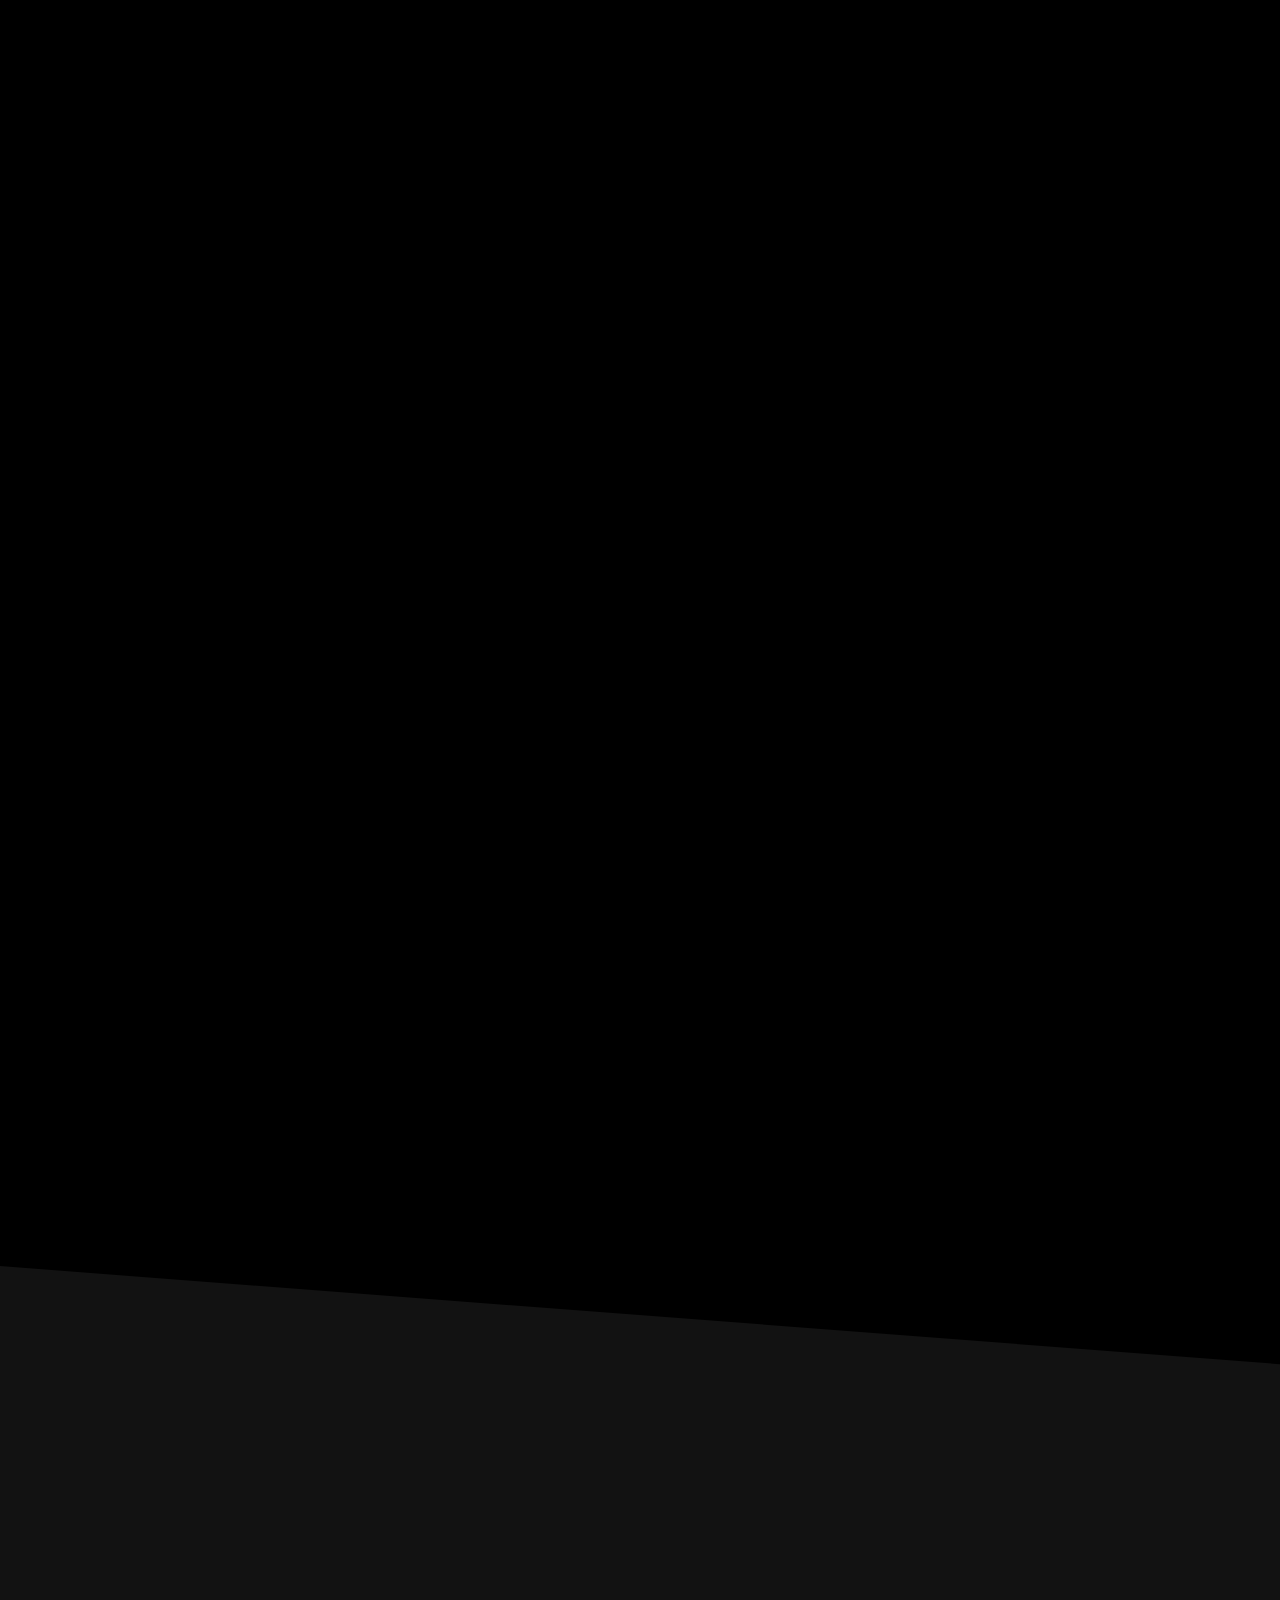
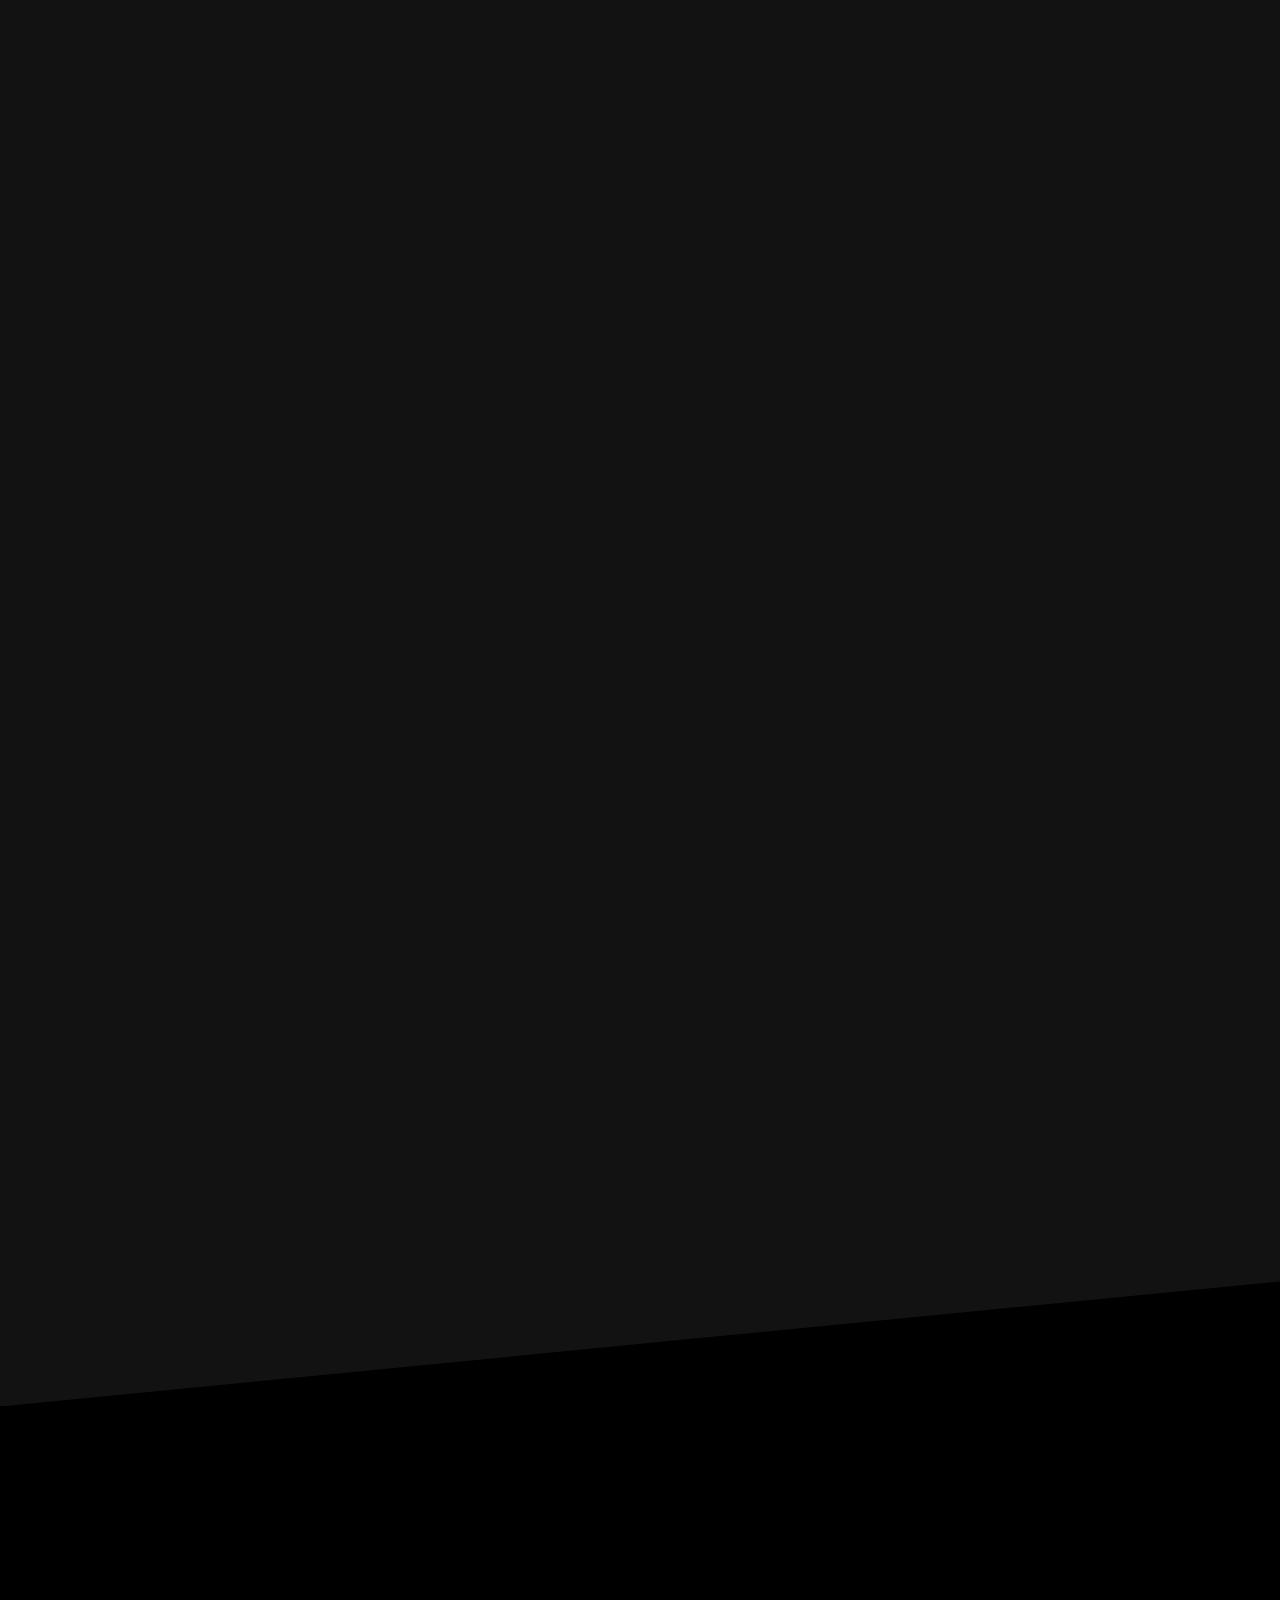
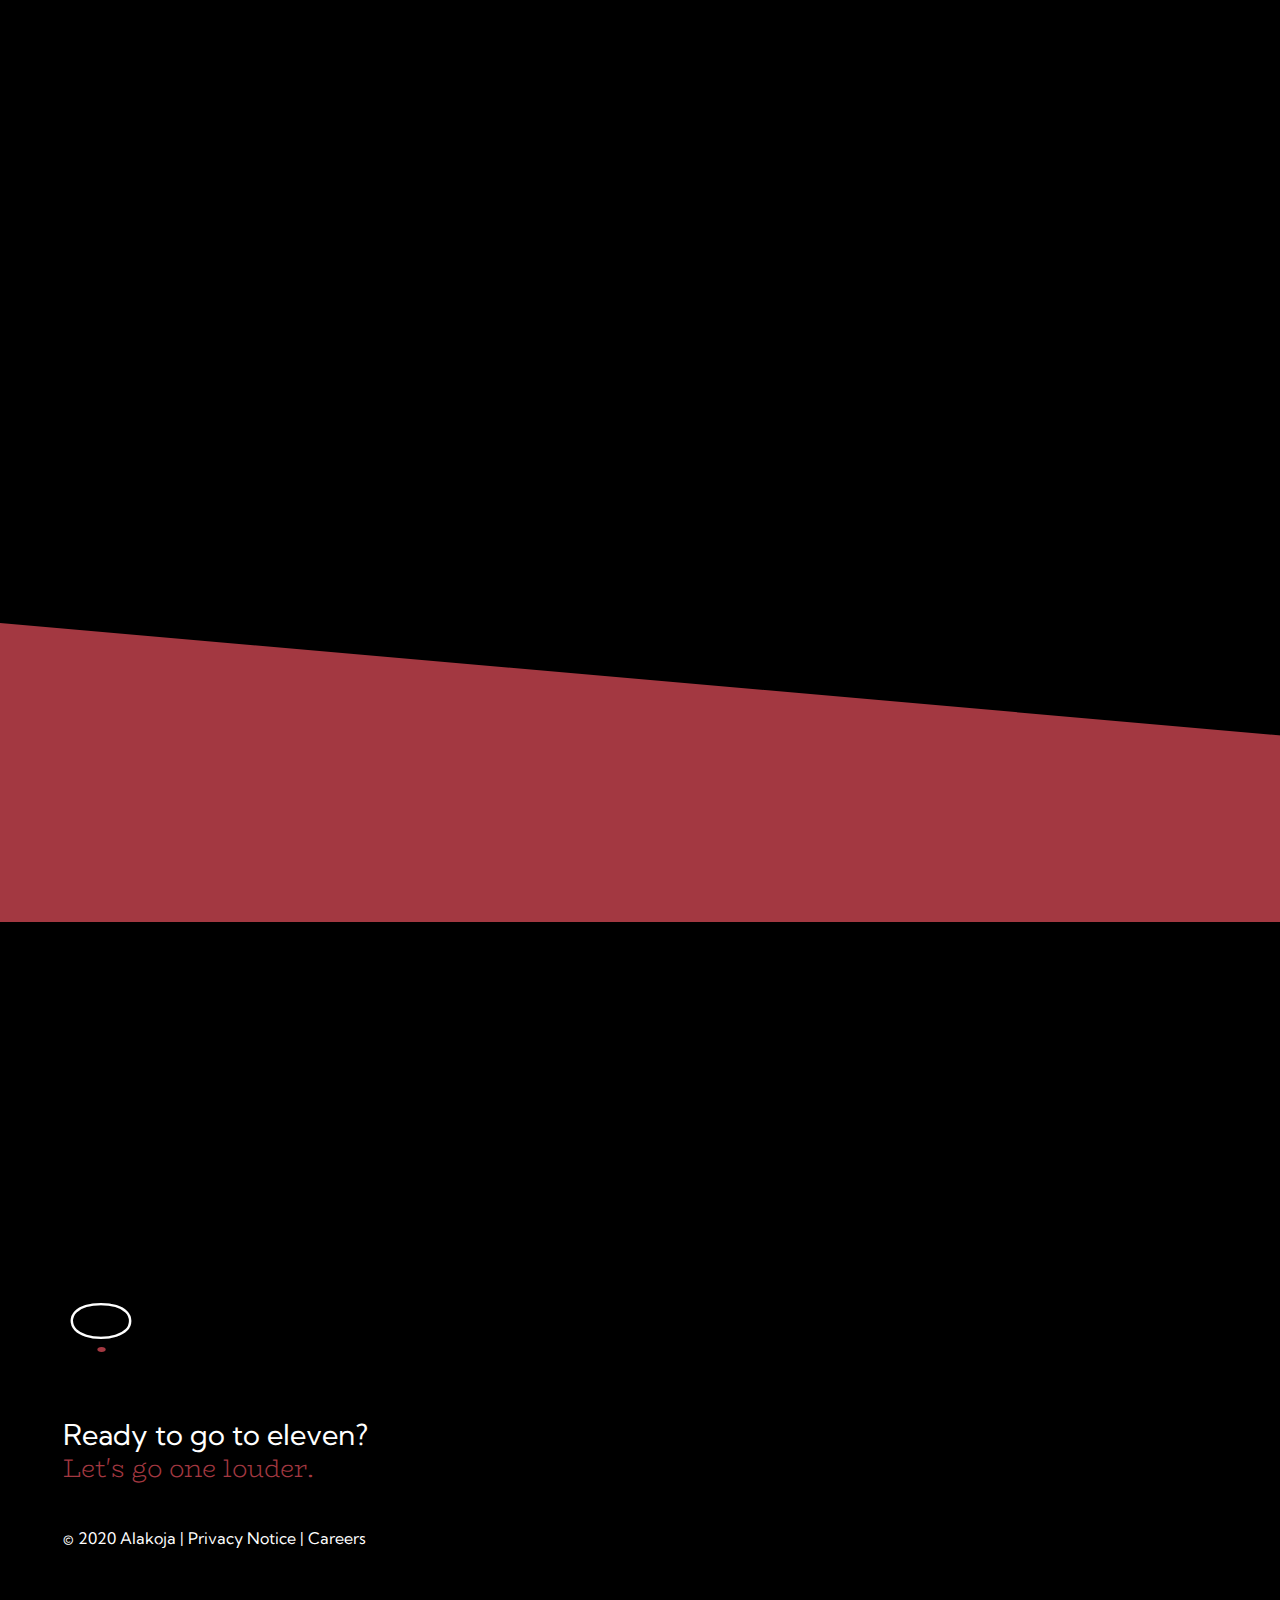
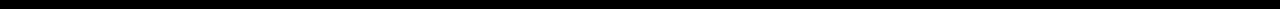
==== commit 93bd46a1: "Bring back darkmode, and a slight tweak to the cta" ====
--- a/index.html
+++ b/index.html
@@ -1,5 +1,5 @@
 <!DOCTYPE html>
-<html lang="en">
+<html lang="en" class="dark-mode">
 <head>
     <meta charset="UTF-8">
     <meta name="viewport" content="width=device-width, initial-scale=1.0">
--- a/styles.css
+++ b/styles.css
@@ -790,8 +790,7 @@
 
 .cta-action:active::after {
     top: -5px;
-    left: -5px;
-    width: calc(100% + 10px);
+    width: 100%;
     height: calc(100% + 10px);
 }
 
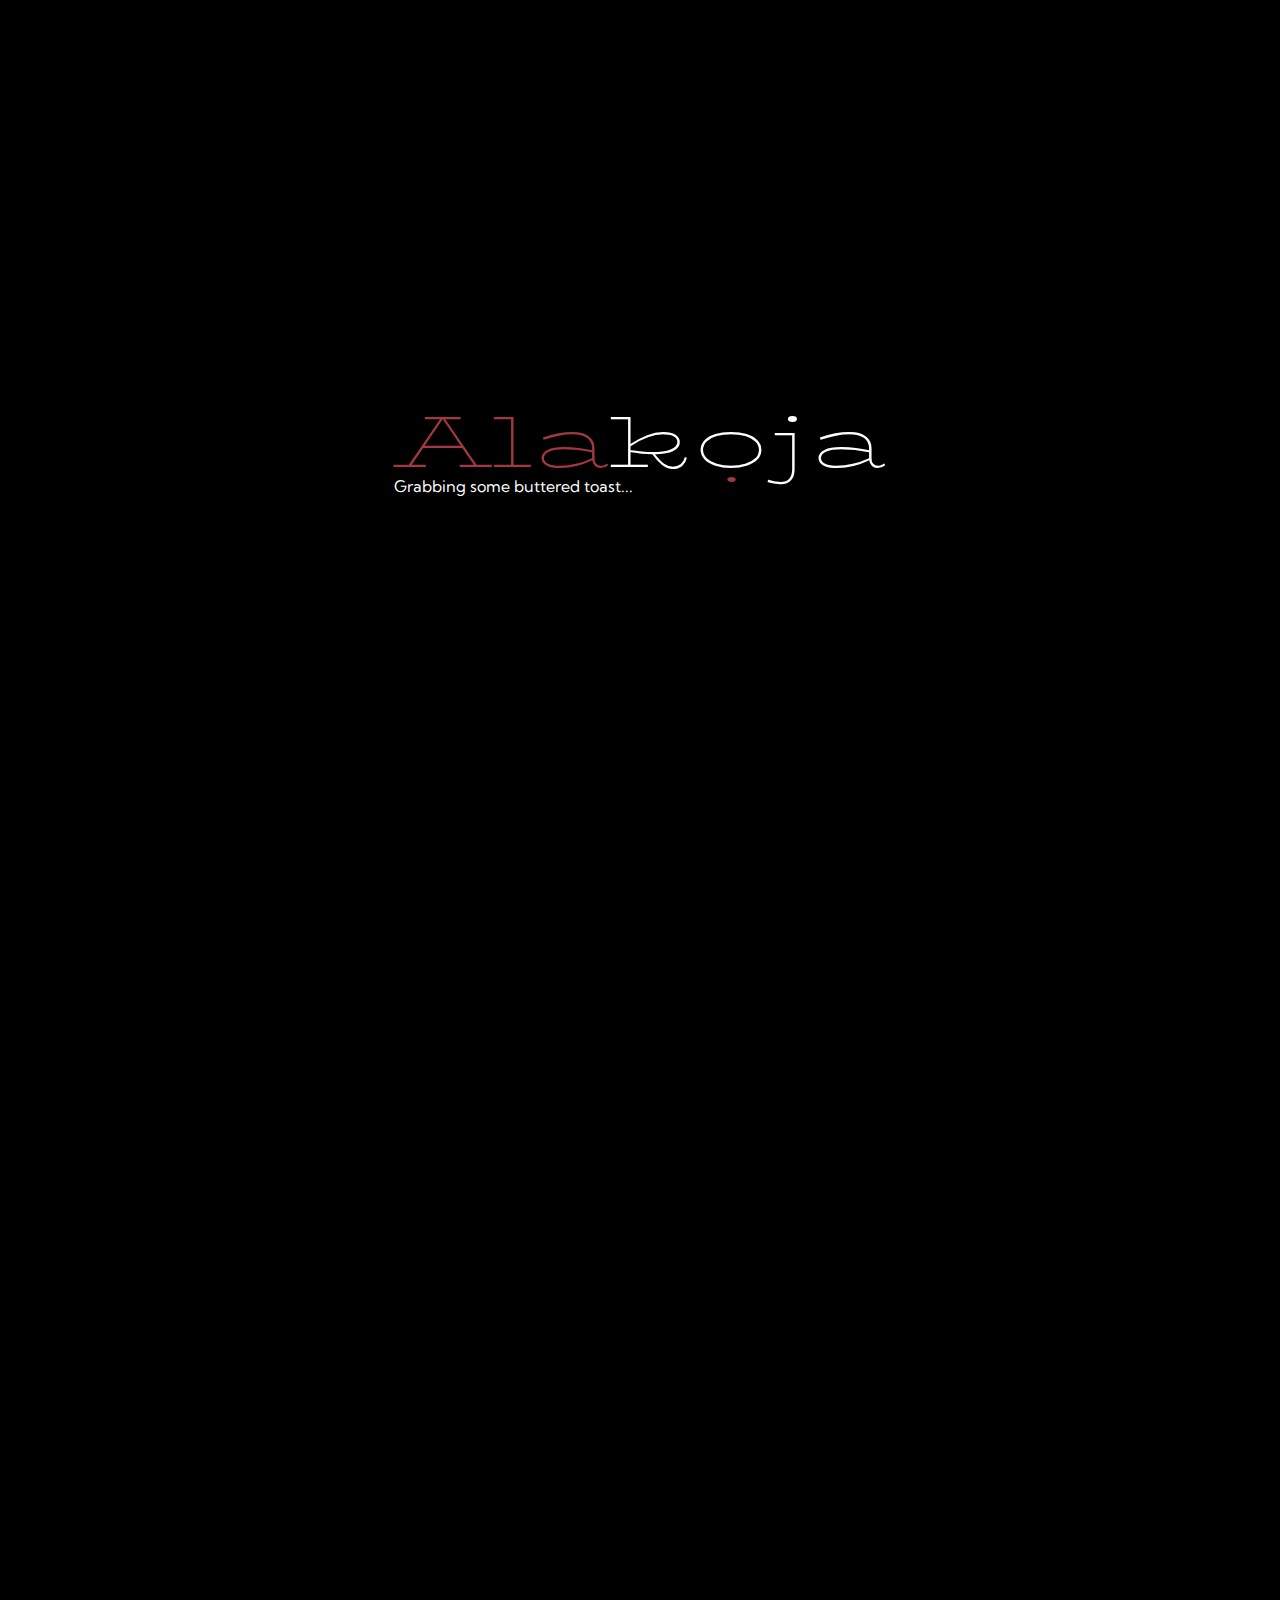
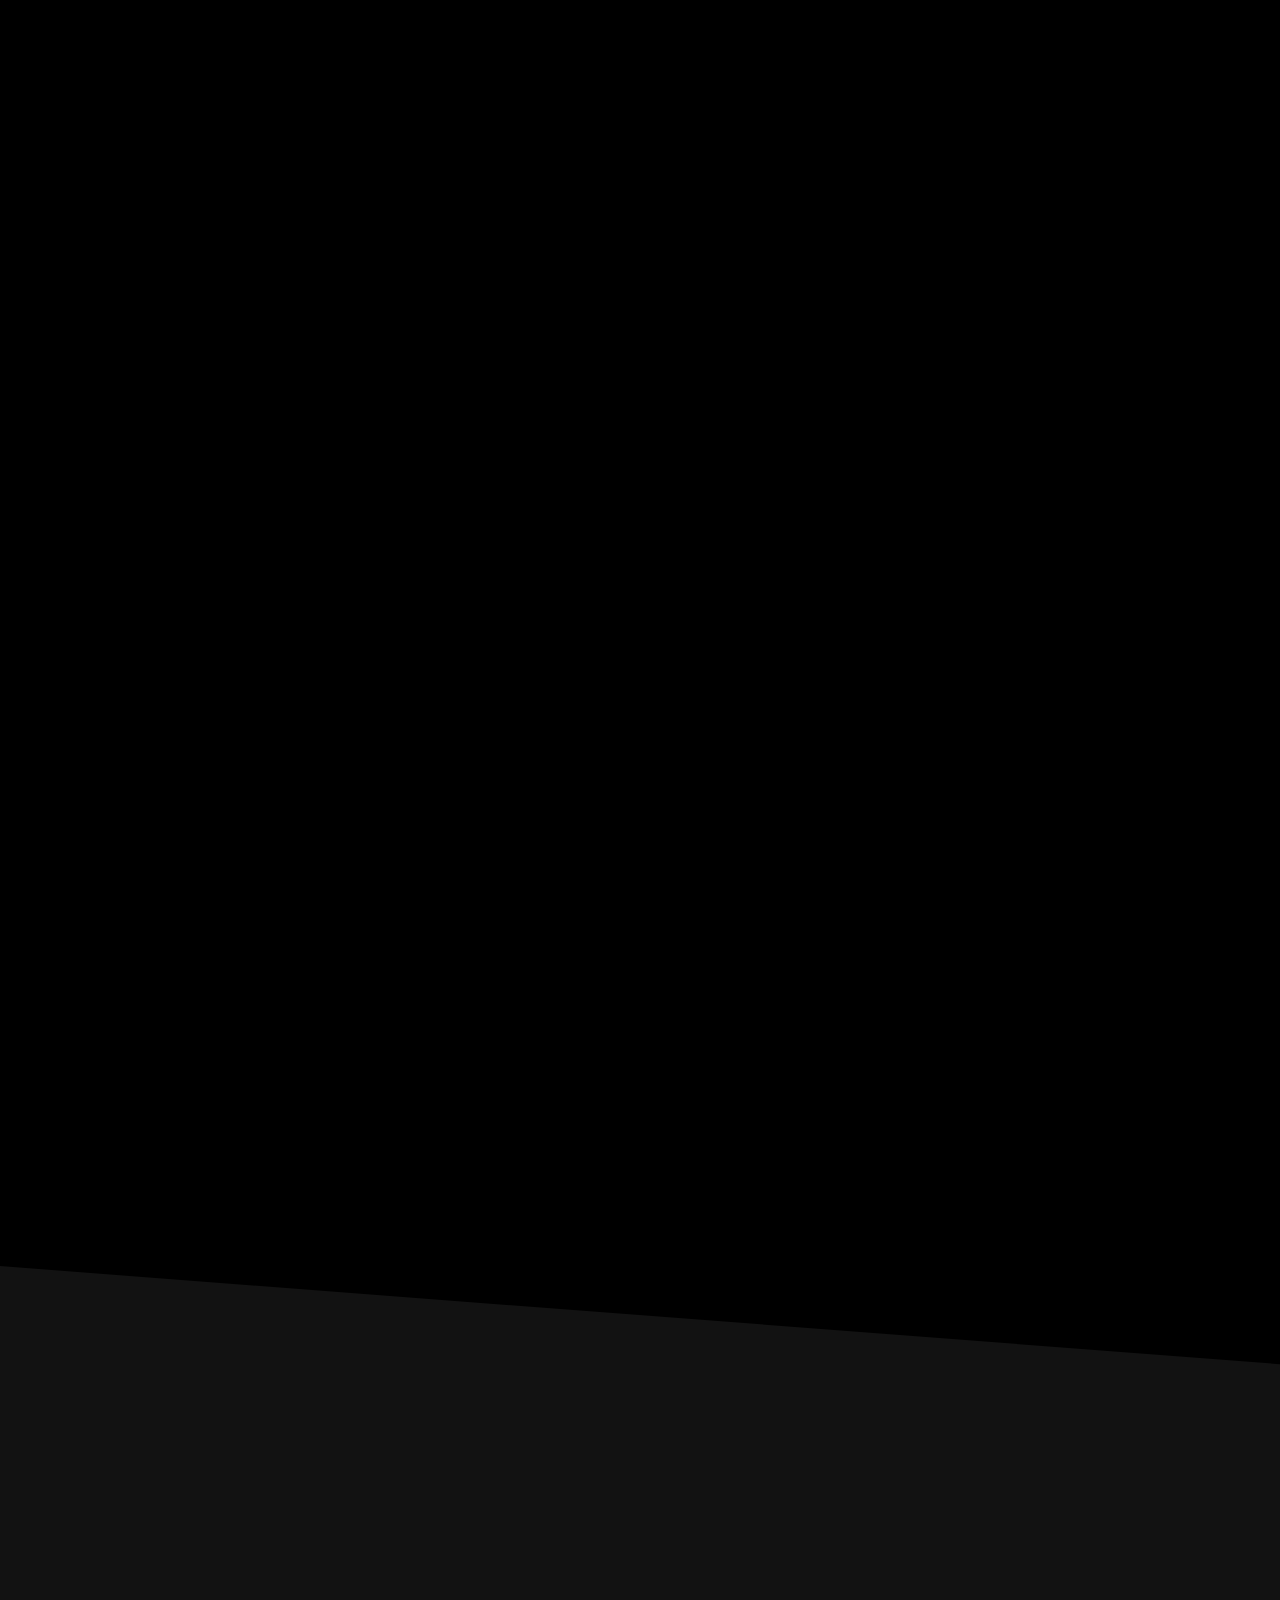
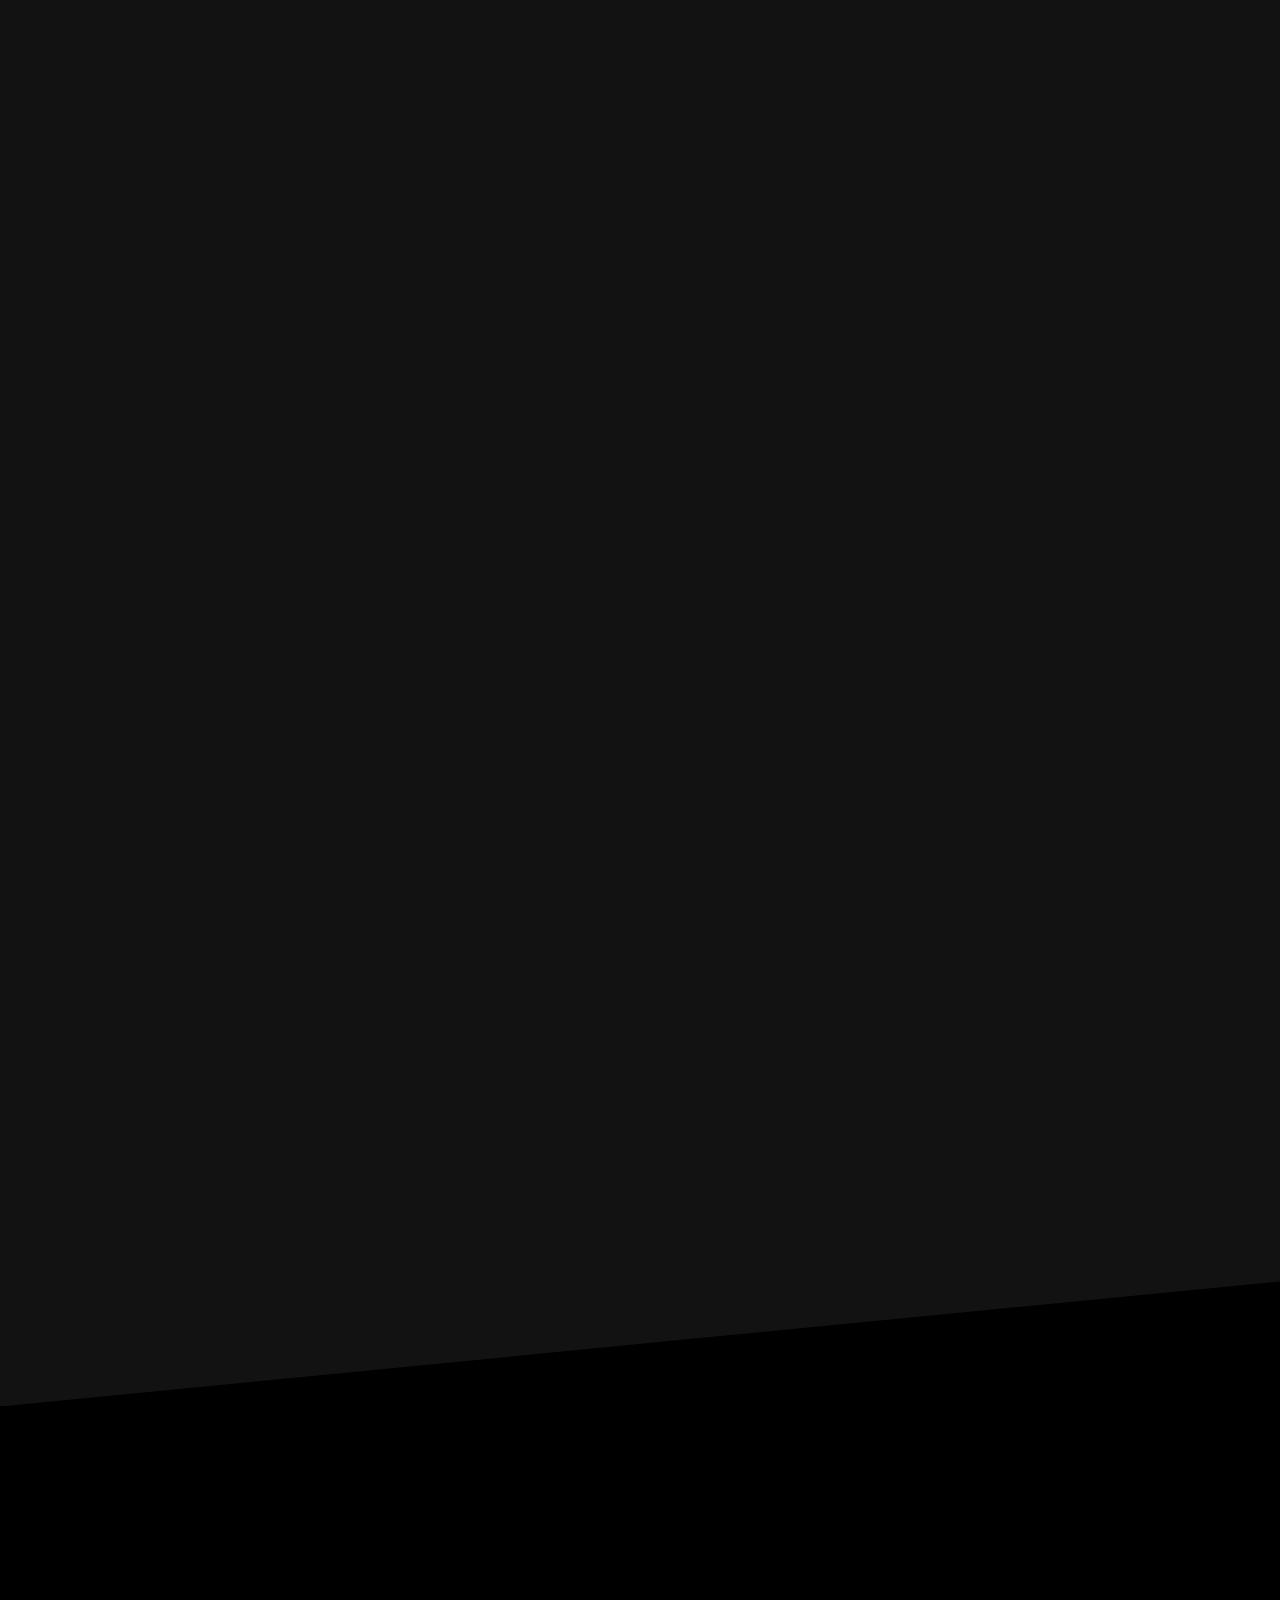
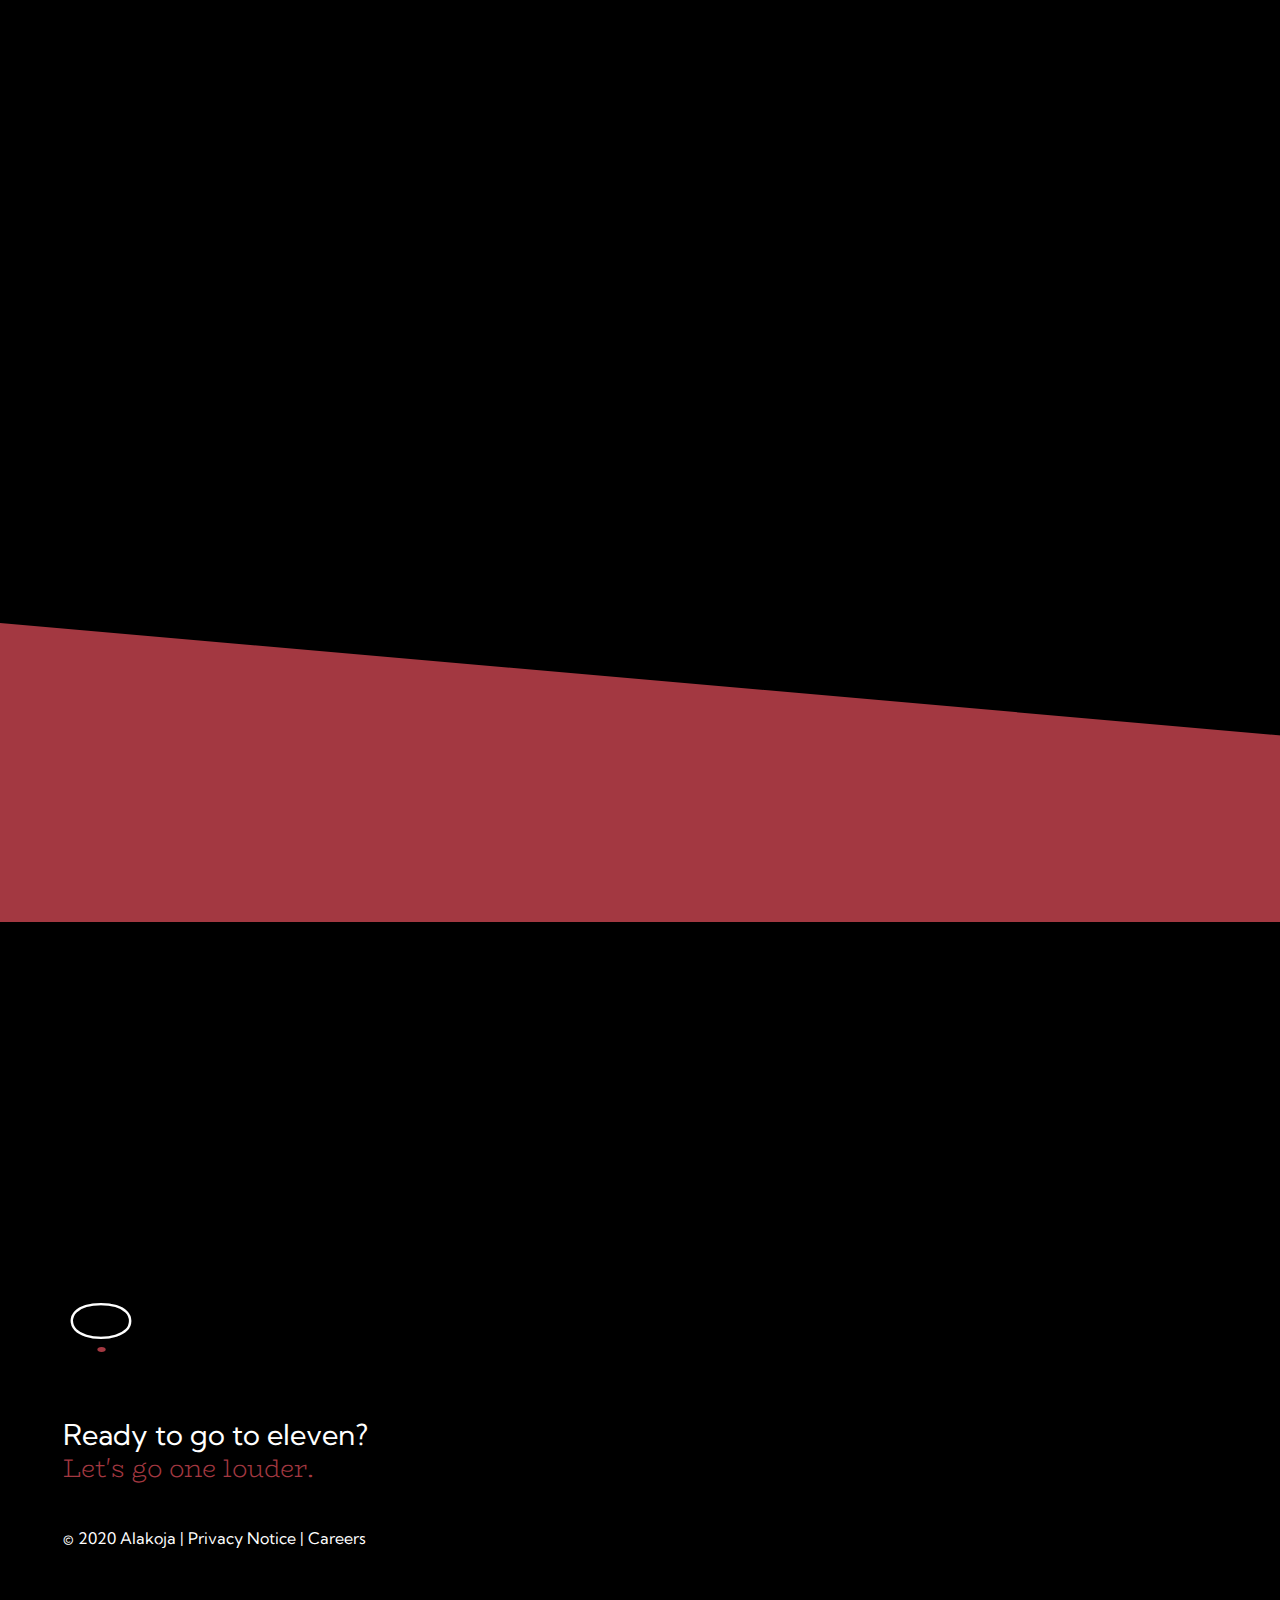
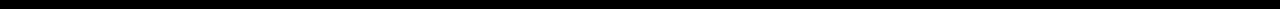
==== commit 75b332f4: "More refactoring, as you can see" ====
--- a/index.html
+++ b/index.html
@@ -214,5 +214,6 @@
 </script>
 <script type="text/javascript" src="preloader.js"></script>
 <script type="text/javascript" src="scripts.js"></script>
+<script type="text/javascript" src="floatup.js"></script>
 
 </html>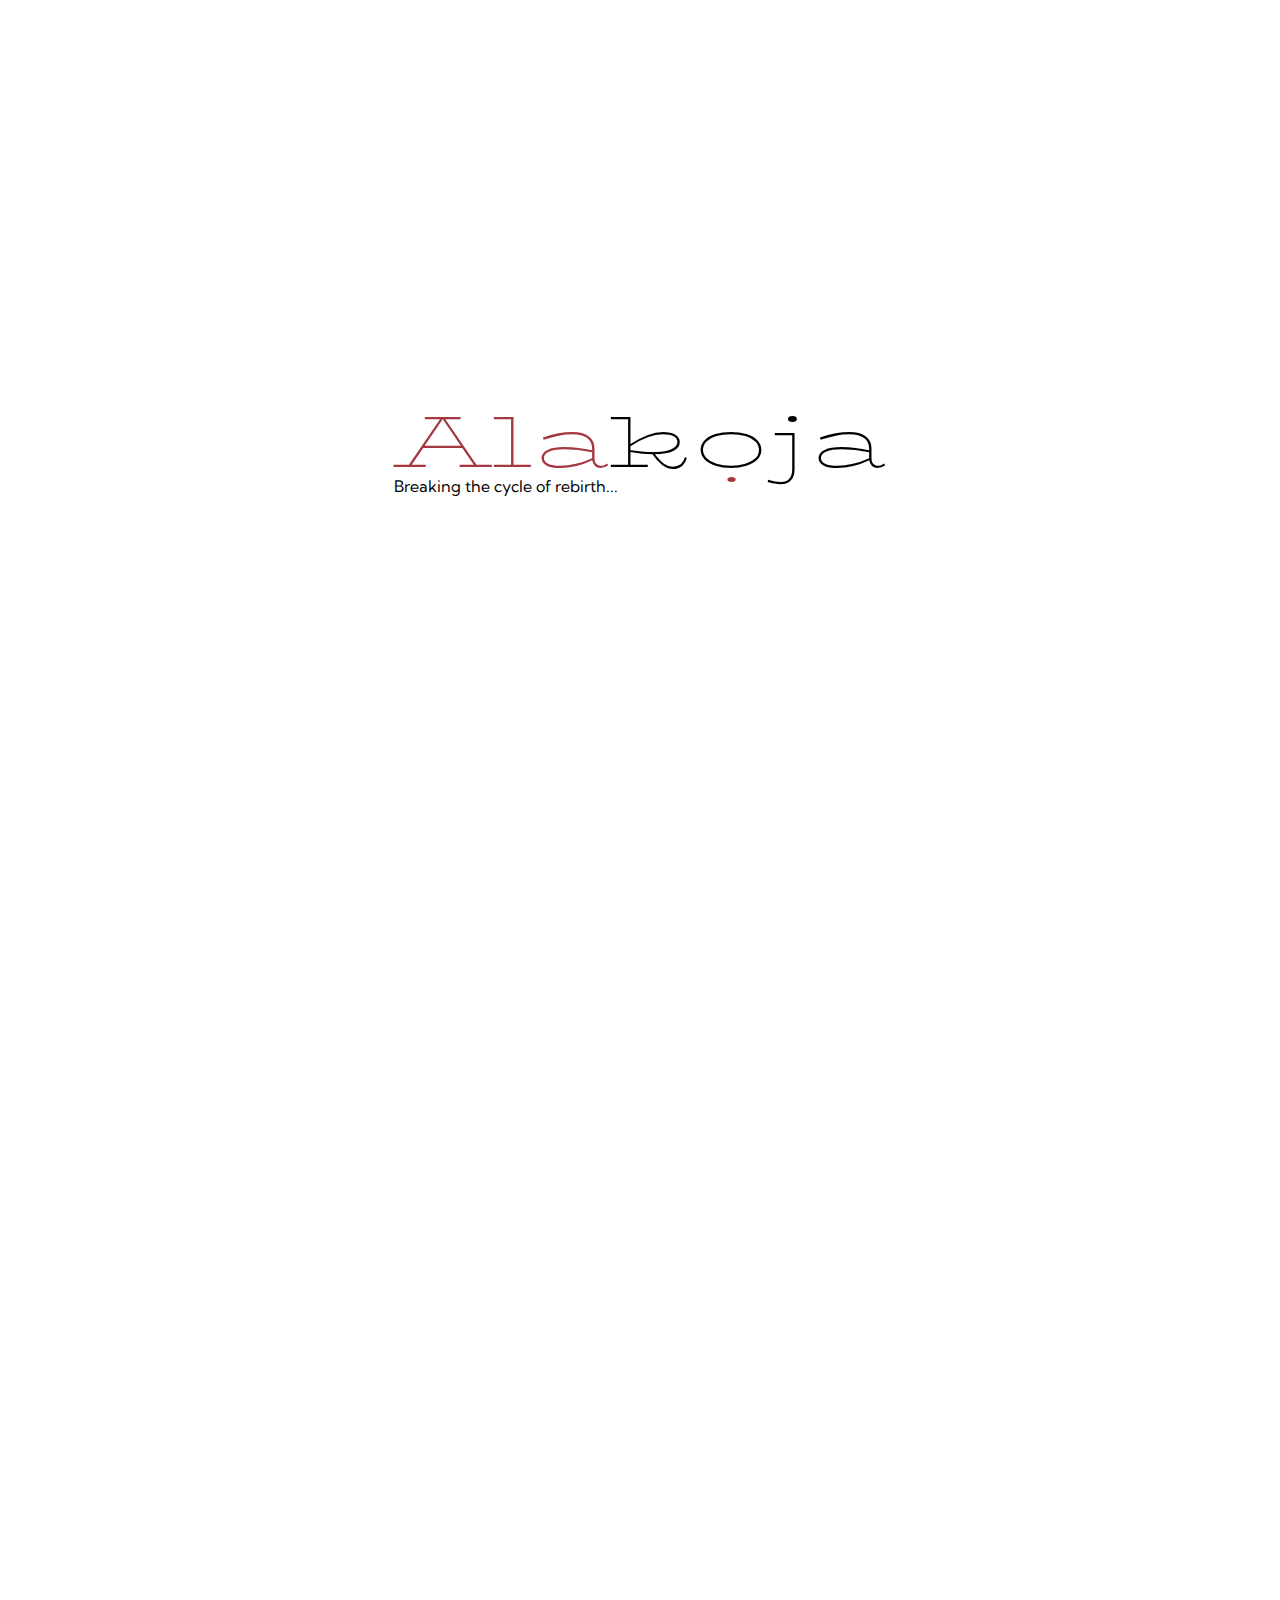
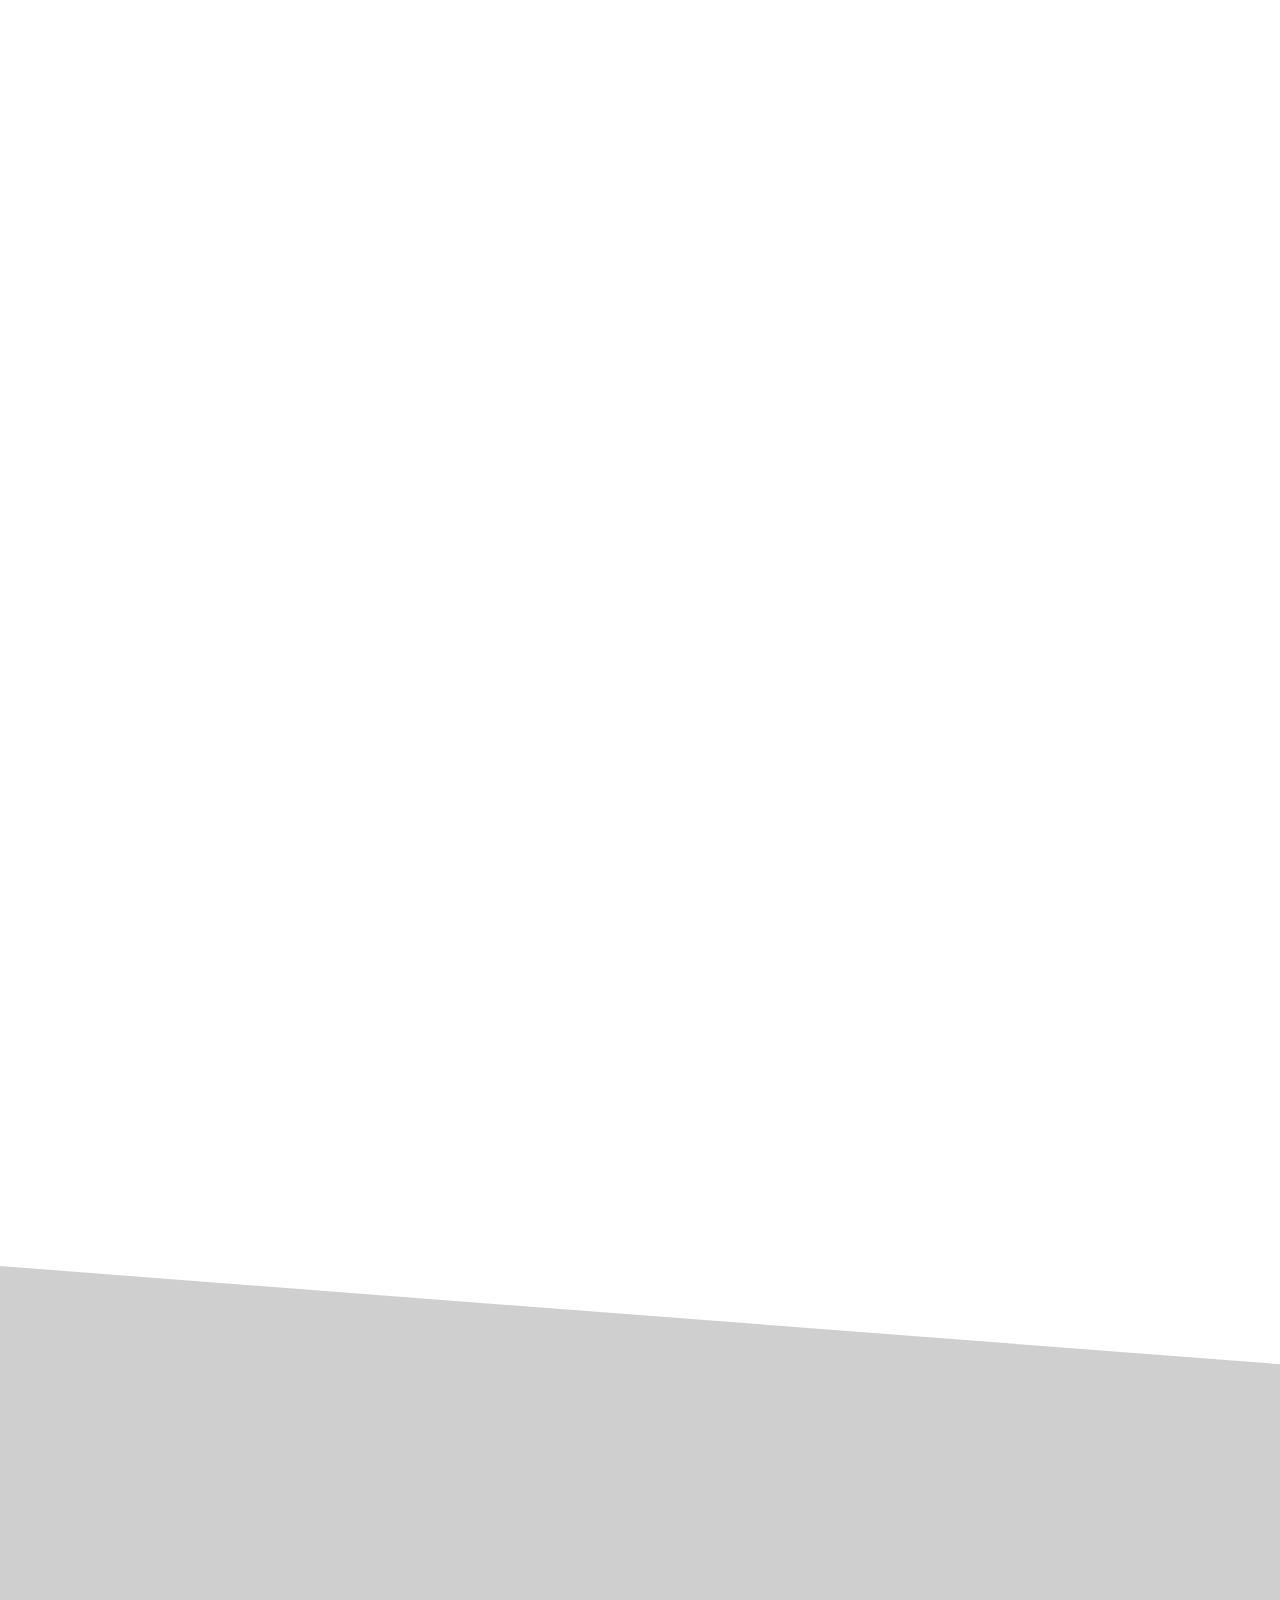
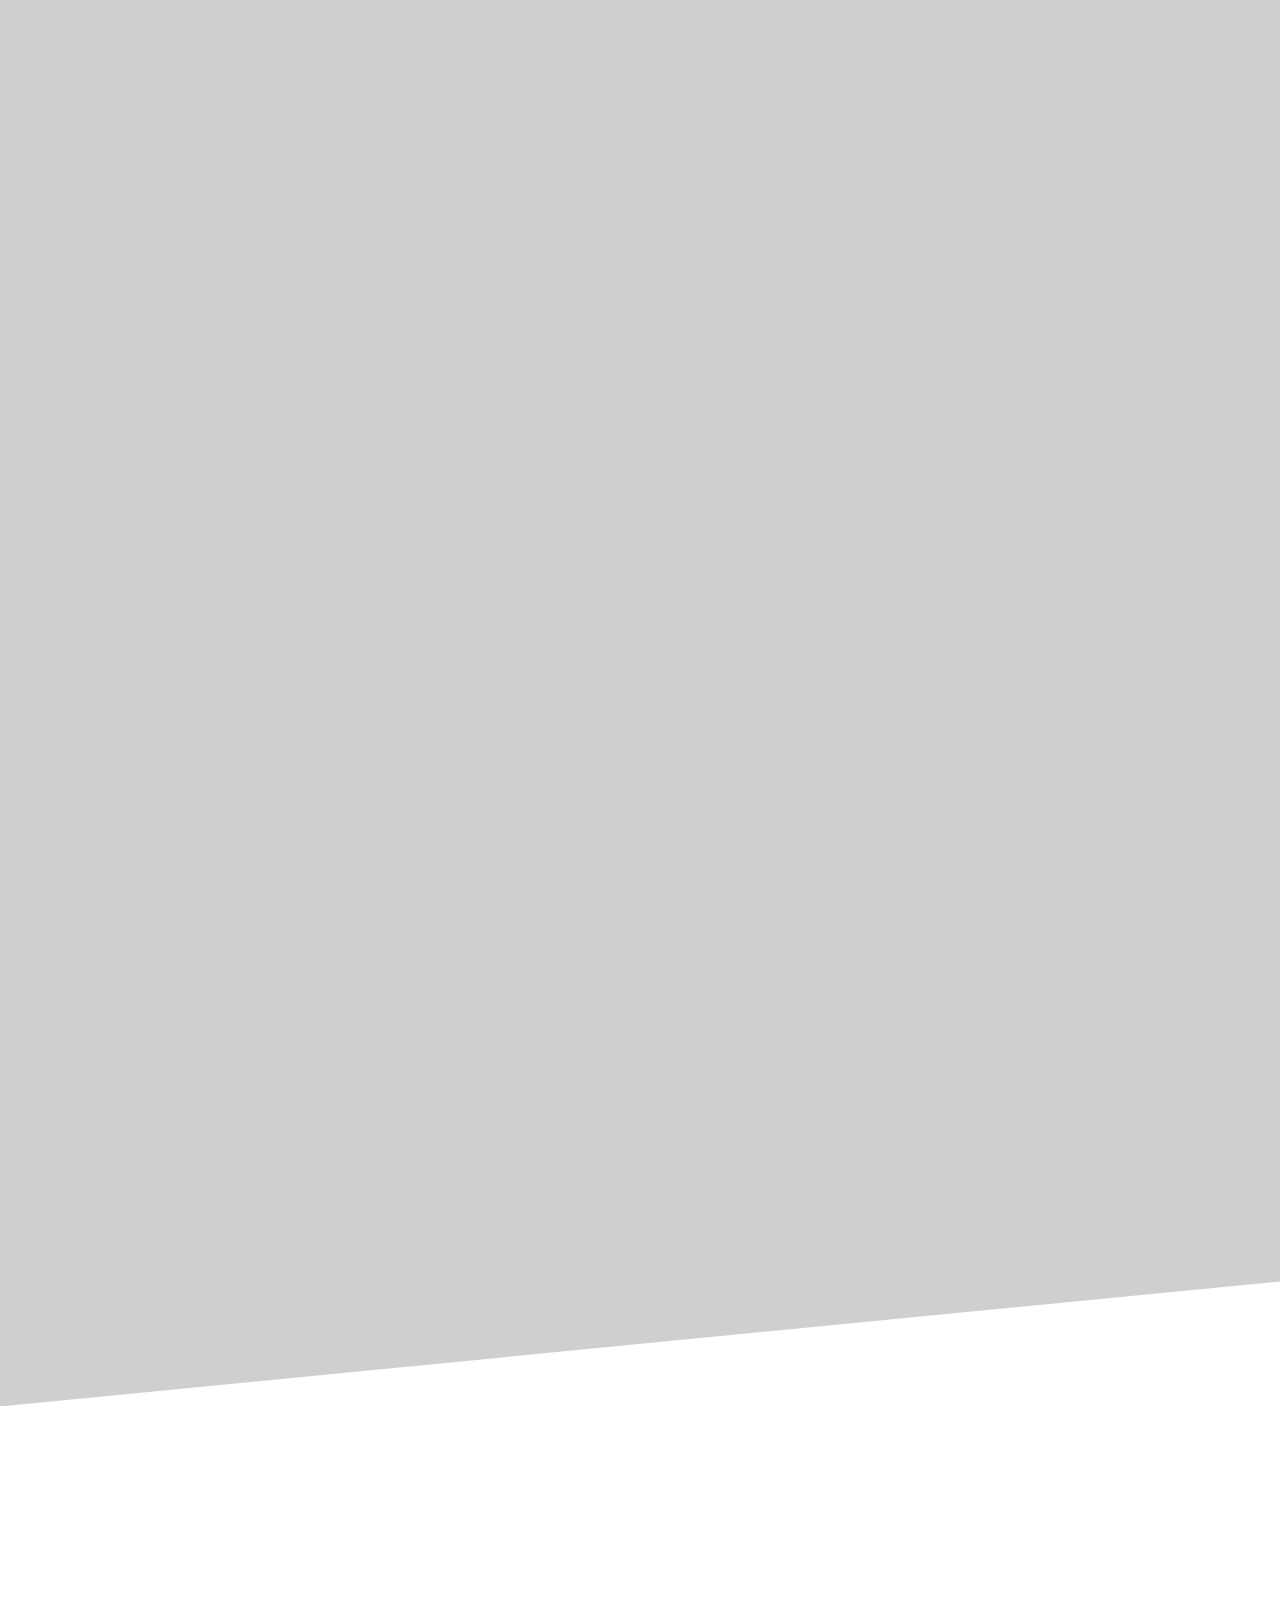
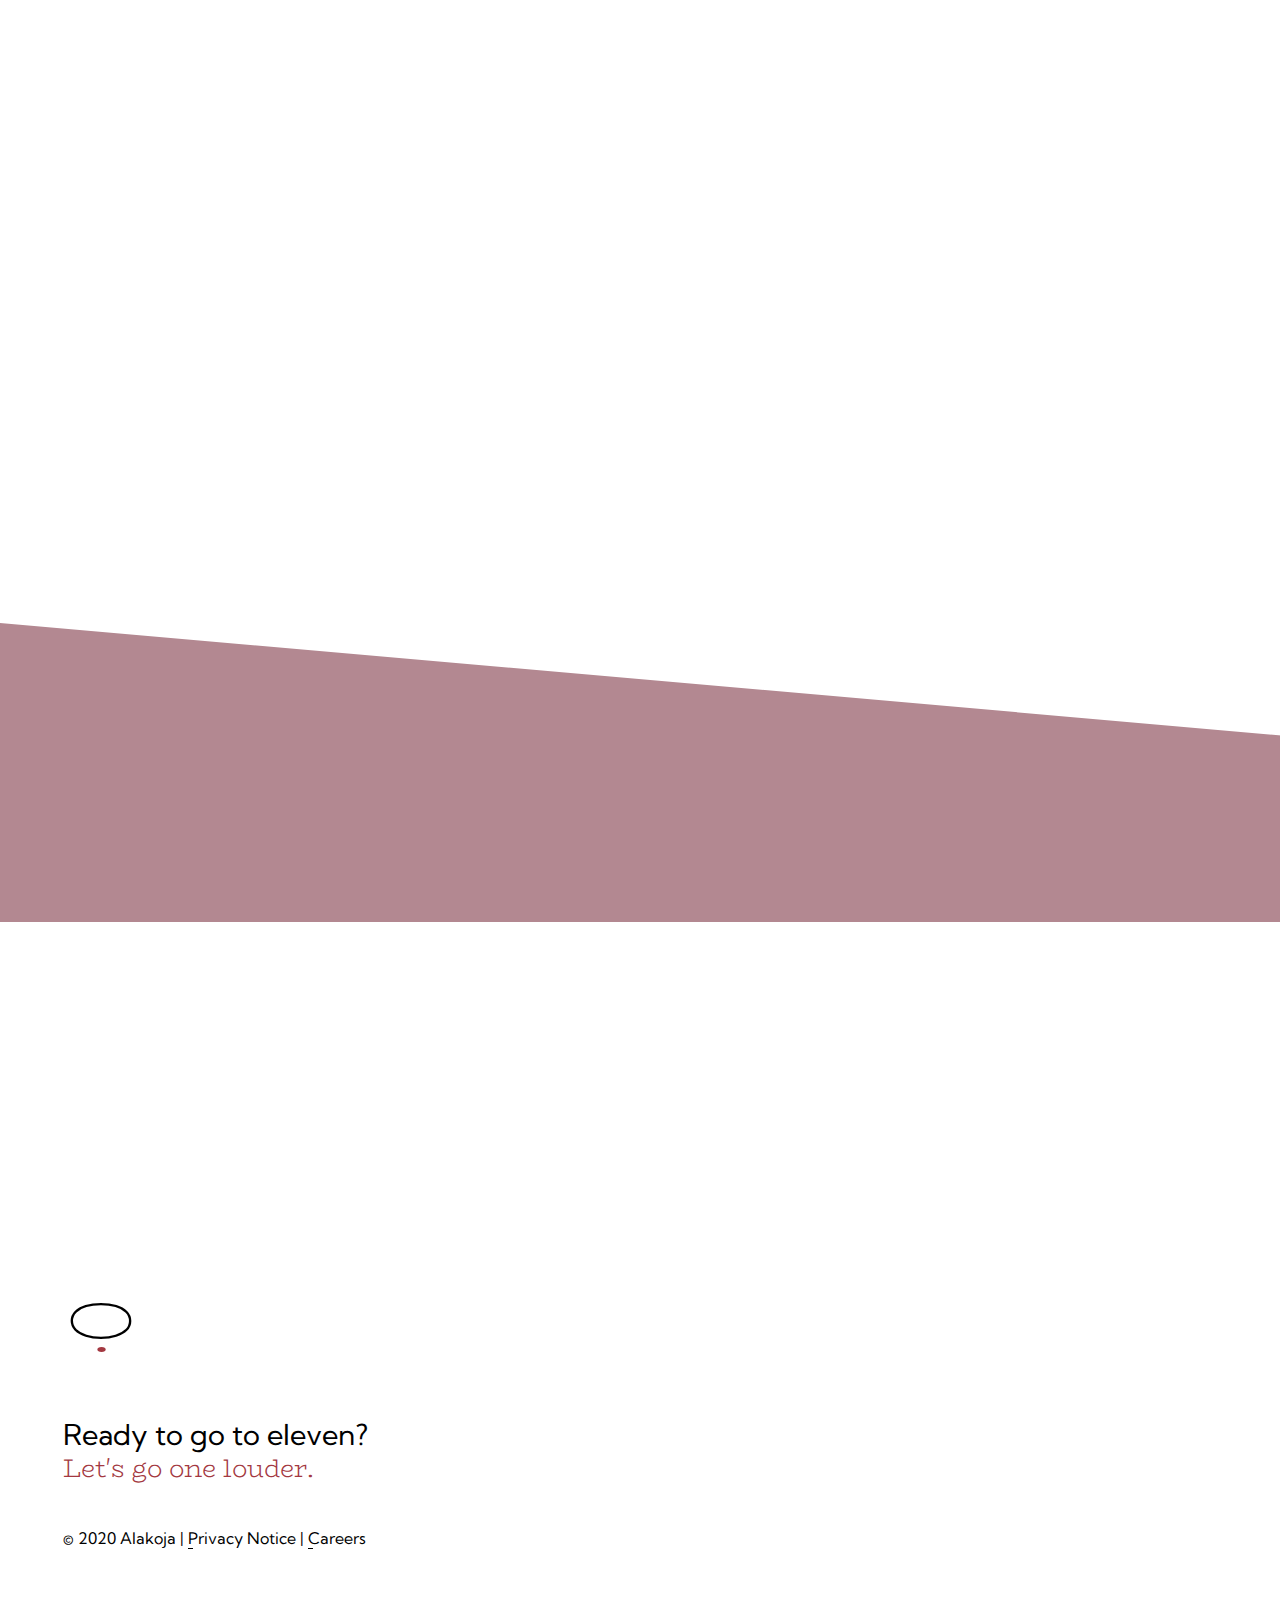
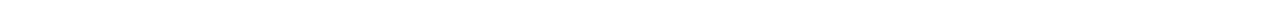
==== commit 7ca0f180: "Add darkmode toggle :)" ====
--- a/index.html
+++ b/index.html
@@ -1,5 +1,5 @@
 <!DOCTYPE html>
-<html lang="en" class="dark-mode">
+<html lang="en">
 <head>
     <meta charset="UTF-8">
     <meta name="viewport" content="width=device-width, initial-scale=1.0">
@@ -30,6 +30,7 @@
             <li><a href="#team">Meet our team</a></li>
             <li><a href="#careers">Find your people</a></li>
             <li><a href="/contact/" class="cta-action square-hover">Take the leap</a></li>
+            <li><a class="dark-mode-btn">Turn off the lights</a></li>
         </ul>
     </nav>
     <section class="hero">
@@ -213,6 +214,7 @@
     })
 </script>
 <script type="text/javascript" src="preloader.js"></script>
+<script type="text/javascript" src="darkmode.js"></script>
 <script type="text/javascript" src="scripts.js"></script>
 <script type="text/javascript" src="floatup.js"></script>
 
--- a/styles.css
+++ b/styles.css
@@ -16,6 +16,7 @@
     font-family: "Kumbh Sans";
     color: var(--text-color);
     scroll-behavior: smooth;
+    transition: 0.1s linear;
 }
 
 html.dark-mode {
@@ -70,9 +71,13 @@
     color: var(--text-color);
 }
 
+a:hover {
+    cursor: pointer;
+}
+
 a::after {
     content: '';
-    width: 0%;
+    width: 5px;
     background: var(--text-color);
     height: 1px;
     position: absolute;
@@ -445,7 +450,7 @@
 
     .client img {
         filter: grayscale();
-        opacity: 1;
+        opacity: 1 !important;
     }
 }
 
@@ -512,7 +517,6 @@
 /* contact */
 
 .contact-section {
-    min-height: 70vh;
     padding-bottom: 20vh;
     padding-top: 20vh;
     background: var(--bg-color-1);
@@ -826,6 +830,17 @@
     transition: 0.2s linear;
 }
 
+.dark-mode-btn {
+    position: absolute;
+    bottom: 15vh;
+}
+
+@media (max-width: 768px) {
+    .dark-mode-btn {
+        bottom: 5vh;
+    }
+}
+
 /* cursor */
 
 .cursor-center {
